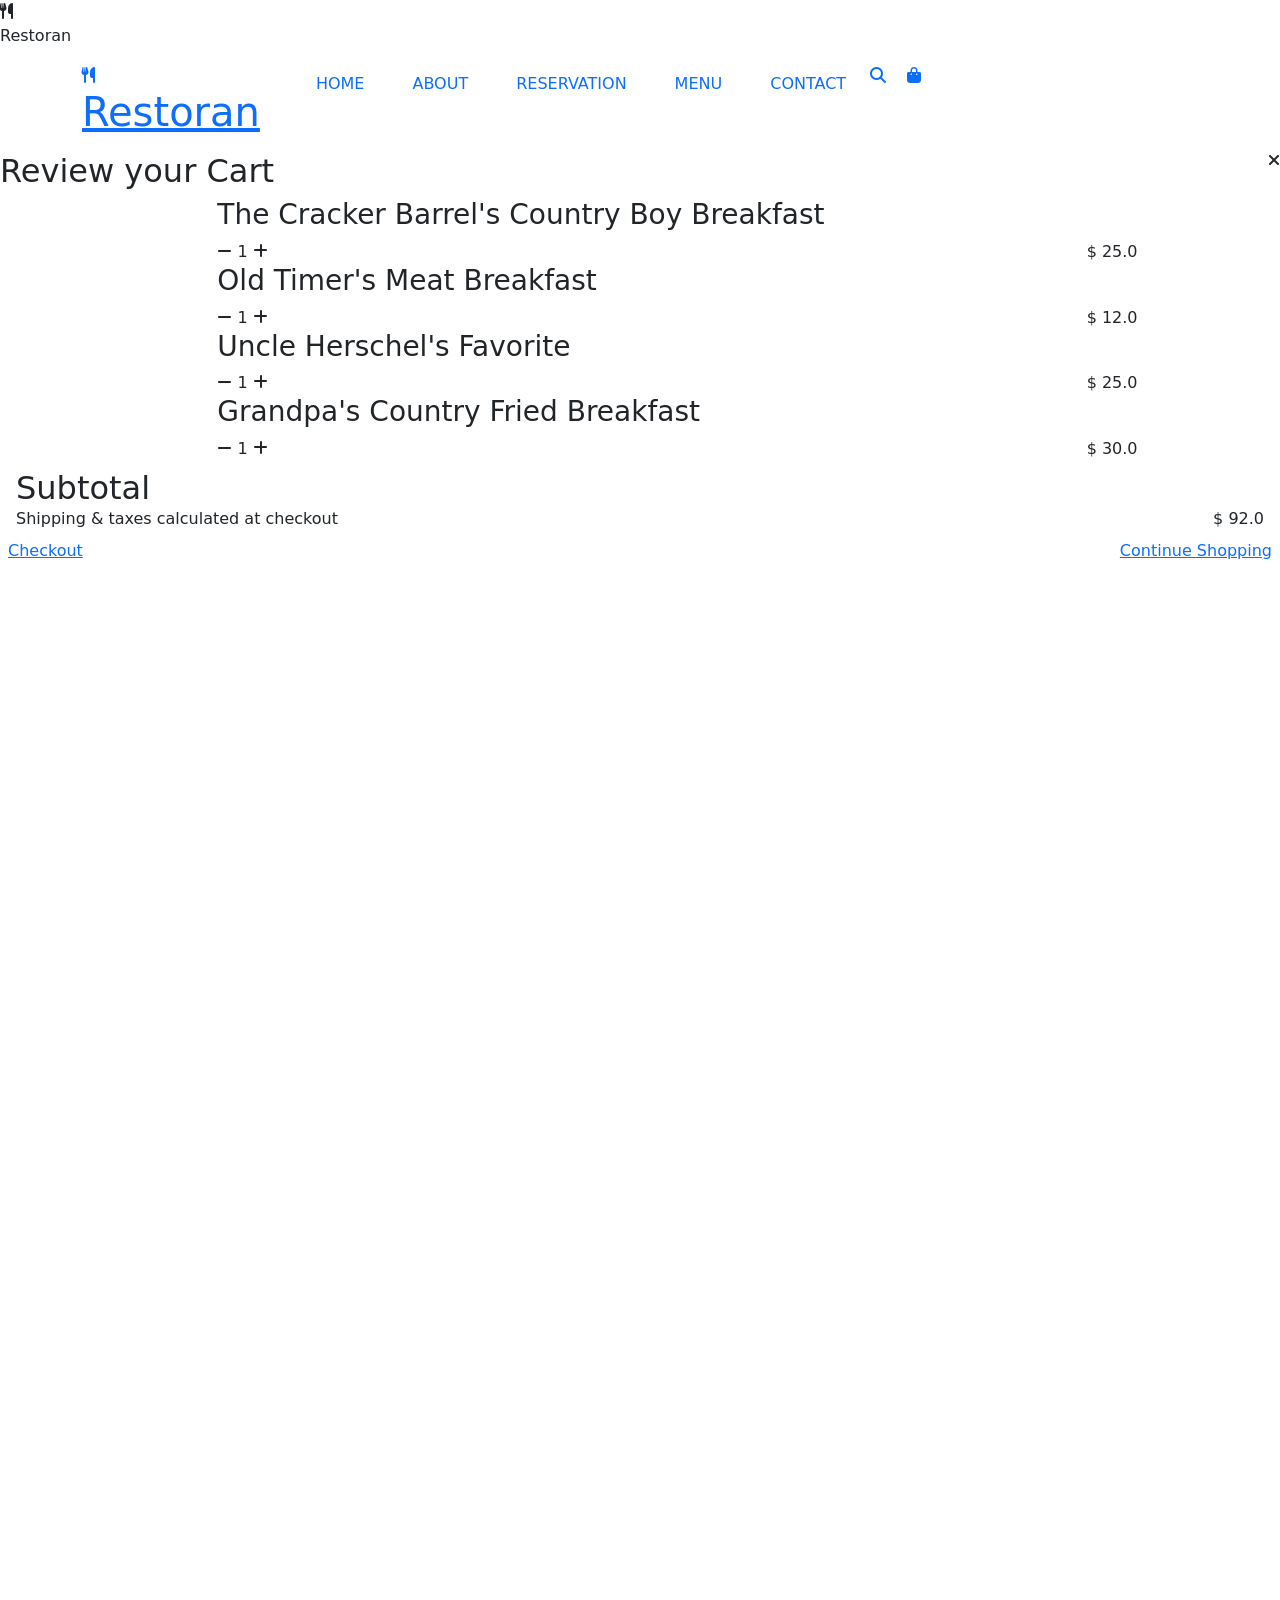
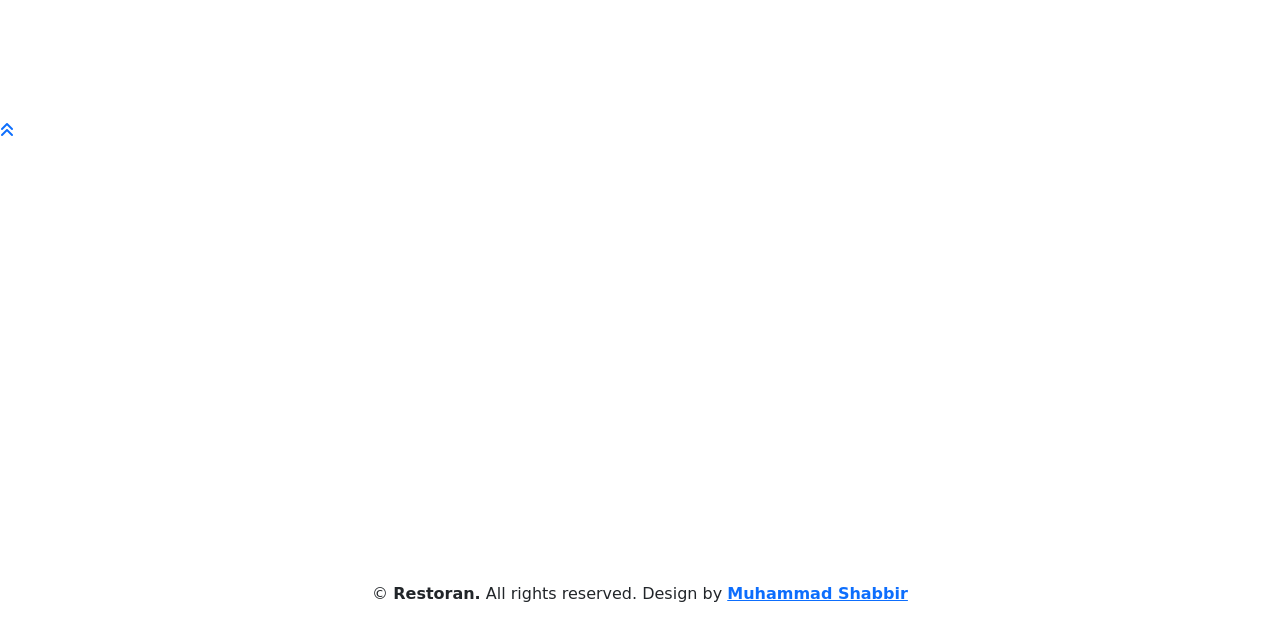
==== index.html @ bfb860ec "Create index.html" ====
<!DOCTYPE html>
<html lang="en">
  <head>
    <meta charset="utf-8" />
    <meta name="viewport" content="width=device-width, initial-scale=1" />
    <title>Restoran</title>
    <link
      rel="stylesheet"
      href="https://cdnjs.cloudflare.com/ajax/libs/font-awesome/6.6.0/css/all.min.css"
      integrity="sha512-Kc323vGBEqzTmouAECnVceyQqyqdsSiqLQISBL29aUW4U/M7pSPA/gEUZQqv1cwx4OnYxTxve5UMg5GT6L4JJg=="
      crossorigin="anonymous"
      referrerpolicy="no-referrer"
    />
    <link rel="stylesheet" href="https://unpkg.com/aos@next/dist/aos.css"/>
    <link
      href="https://cdn.jsdelivr.net/npm/bootstrap@5.2.3/dist/css/bootstrap.min.css"
      rel="stylesheet"
      integrity="sha384-rbsA2VBKQhggwzxH7pPCaAqO46MgnOM80zW1RWuH61DGLwZJEdK2Kadq2F9CUG65"
      crossorigin="anonymous"
    />
    <link rel="stylesheet" type="text/css" href="//cdn.jsdelivr.net/npm/slick-carousel@1.8.1/slick/slick.css"/>
    <link rel="stylesheet" href="./assets/css/style.css" />
    <style>
      header.scrolled .menus > ul > li::after {
        background-color: var(--text-color-white);
      }
      
    </style>
  </head>
  <body>

    <div class="loader">
      <i class="fas fa-utensils loader-icone"></i>
      <p>Restoran</p>
      <div class="loader-ellipses">
        <span></span>
        <span></span>
        <span></span>
      </div>
    </div>

    <header>
      <div class="container header my-3 d-none d-lg-flex">
        <div class="logo">
          <a href="./index.html">
            <i class="fa fa-utensils me-3"></i>
            <h1 class="mb-0">Restoran</h1>
          </a>
        </div>
        <div class="menus">
          <ul class="d-flex mb-0">
            <li class="list-unstyled py-2">
              <a class="text-decoration-none text-uppercase p-4" href="./index.html"
                >Home</a
              >
            </li>
            <li class="list-unstyled py-2">
              <a class="text-decoration-none text-uppercase p-4" href="./about.html"
                >About</a
              >
            </li>
            <li class="list-unstyled py-2">
              <a class="text-decoration-none text-uppercase p-4" href="./reservation.html"
                >Reservation</a
              >
            </li>
            <li class="list-unstyled py-2">
              <a class="text-decoration-none text-uppercase p-4" href="./menu.html"
                >Menu</a
              >
            </li>
            <li class="list-unstyled py-2">
              <a class="text-decoration-none text-uppercase p-4" href="./contact.html"
                >Contact</a
              >
            </li>
          </ul>
        </div>
        <div class="icons">
          <a class="text-decoration-none" id="searchBtn" href="#">
            <i class="fa fa-search me-3"></i>
          </a>
          <a class="text-decoration-none" id="shoppingbutton" href="#">
            <i class="fa fa-shopping-bag me-3"></i>
          </a>
        </div>
      </div>

      <div class="d-flex justify-content-around py-3 align-items-center d-lg-none">
        <div id="hamburger">
          <i class="fa fa-2x fa-bars me-3 text-white"></i>
        </div>
        <div class="mobile-nav-logo">
          <div class="logo">
            <a href="./index.html">
              <i class="fa fa-utensils me-3"></i>
              <h1 class="mb-0">Restoran</h1>
            </a>
          </div>
        </div>
        <div class="mobile-nav-icons">
          <div class="icons">
            <a class="text-decoration-none" id="searchBtnMobile" href="#">
              <i class="fa fa-search me-3"></i>
            </a>
            <a class="text-decoration-none" id="shoppingbuttonMobile" href="#">
              <i class="fa fa-shopping-bag me-3"></i>
            </a>
          </div>
        </div>
        <div class="position-fixed w-75 bg-white h-100 top-0 start-0" id="mobile-menu">
          <div id="hamburger-cross" class="d-flex justify-content-end align-items-center py-2">
            <i class="fa fa-2x fa-plus me-3 "></i>
          </div>
          <div class="menus">
            <ul class="d-flex flex-column ps-2 mb-0 mt-4">
              <li class="list-unstyled py-2">
                <a class="text-dark text-decoration-none text-uppercase p-4" href="#"
                  >Home</a
                >
              </li>
              <li class="list-unstyled py-2">
                <a class="text-dark text-decoration-none text-uppercase p-4" href="./about.html"
                  >About</a
                >
              </li>
              <li class="list-unstyled py-2">
                <a class="text-dark text-decoration-none text-uppercase p-4" href="./reservation.html"
                  >Reservation</a
                >
              </li>
              <li class="list-unstyled py-2">
                <a class="text-dark text-decoration-none text-uppercase p-4" href="./menu.html"
                  >Menu</a
                >
              </li>
              <li class="list-unstyled py-2">
                <a class="text-dark text-decoration-none text-uppercase p-4" href="./contact.html"
                  >Contact</a
                >
              </li>
            </ul>
          </div>
        </div>
      </div>
    </header>

    <div class="search-bar d-none" id="search-container">
      <div class="close-btn" id="search-close-btn">
        <i class="fa fa-close"></i>
      </div>
      <div class="search-bar-wrapper">
        <input type="search" placeholder="Enter any text here..." />
        <div class="search-button">
          <a href="#"><i class="fa fa-search"></i></a>
        </div>
      </div>
    </div>

    <div class="shopping-cart">
      <div class="shopping-cart-header d-flex justify-content-between">
        <h2>Review your Cart</h2>
        <i class="fa fa-close"></i>
      </div>
      <div class="shopping-cart-body">
        <div class="row shopping-cart-item d-flex justify-content-between">
          <div class="col-2 d-flex align-items-center">
            <img src="./assets/images/product-2a.jpg" alt="">
          </div>
          <div class="col-8">
            <h3>The Cracker Barrel's Country Boy Breakfast</h3>
            <div class="shopping-cart-counter">
              <i class="fa fa-minus"></i>
              <span>1</span>
              <i class="fa fa-plus"></i>
            </div>
          </div>
          <div class="col-2 item-price d-flex align-items-end">
            <p class="mb-0 text-center">$ 25.0</p>
          </div>
        </div>
        <div class="row shopping-cart-item d-flex justify-content-between">
          <div class="col-2 d-flex align-items-center">
            <img src="./assets/images/product-2b.jpg" alt="">
          </div>
          <div class="col-8">
            <h3>Old Timer's Meat Breakfast</h3>
            <div class="shopping-cart-counter">
              <i class="fa fa-minus"></i>
              <span>1</span>
              <i class="fa fa-plus"></i>
            </div>
          </div>
          <div class="col-2 item-price d-flex align-items-end">
            <p class="mb-0 text-center">$ 12.0</p>
          </div>
        </div>
        <div class="row shopping-cart-item d-flex justify-content-between">
          <div class="col-2 d-flex align-items-center">
            <img src="./assets/images/product-2c.jpg" alt="">
          </div>
          <div class="col-8">
            <h3>Uncle Herschel's Favorite</h3>
            <div class="shopping-cart-counter">
              <i class="fa fa-minus"></i>
              <span>1</span>
              <i class="fa fa-plus"></i>
            </div>
          </div>
          <div class="col-2 item-price d-flex align-items-end">
            <p class="mb-0 text-center">$ 25.0</p>
          </div>
        </div>
        <div class="row shopping-cart-item d-flex justify-content-between">
          <div class="col-2 d-flex align-items-center">
            <img src="./assets/images/product-2d.jpg" alt="">
          </div>
          <div class="col-8">
            <h3>Grandpa's Country Fried Breakfast</h3>
            <div class="shopping-cart-counter">
              <i class="fa fa-minus"></i>
              <span>1</span>
              <i class="fa fa-plus"></i>
            </div>
          </div>
          <div class="col-2 item-price d-flex align-items-end">
            <p class="mb-0 text-center">$ 30.0</p>
          </div>
        </div>
      </div>
      <div class="shopping-cart-footer">
        <div class="d-flex justify-content-between px-3 py-2">
          <div>
            <h2 class="mb-0">Subtotal</h2>
            <p class="mb-0">Shipping & taxes calculated at checkout</p>
          </div>
          <div class="d-flex align-items-end">
            <p class="footet-total-price mb-0">$ 92.0</p>
          </div>
        </div>
          <div class="d-flex justify-content-between px-2">
            <div class="footer-checkout">
              <div class="anim-layer"></div>
              <a href="#">Checkout</a>
            </div>
            <div class="footer-shopping">
              <div class="anim-layer"></div>
              <a href="#">Continue Shopping</a>
            </div>
          </div>
      </div>
    </div>
    
    <main>
      <section class="banner py-5">
        <div class="container py-5">
          <div class="row">
            <div class="col-md-6 banner-content pe-5" data-aos="fade-right" data-aos-delay="3000">
              <h1 class="display-2">Enjoy Our <br> Delicious Meal</h1>
                <p>
                  Tempor erat elitr rebum at clita. Diam dolor diam ipsum sit. Aliqu diam amet diam et eos. Clita erat ipsum et lorem et sit, sed stet lorem sit clita duo justo magna dolore erat amet
                </p>
                <div class="book-a-table">
                  <div class="anim-layer"></div>
                  <a href="#">Book a table</a>
                </div>
            </div>
            <div class="col-md-6 banner-img" data-aos="fade-left" data-aos-delay="3000">
              <img class="img img-fluid mt-5 mt-lg-0" src="./assets/images/banner-img.png" alt="">
            </div>
          </div>
        </div>
      </section>
      
      <section class="services my-5 py-5">
        <div class="container">
          <div class="row gy-4">
            <div class="col-md-3">
              <div class="cards px-4 py-5" data-aos="fade-right">
                <div class="anim-layer"></div>
                <div class="icon"> 
                  <i class="fa fa-3x fa-user-tie mb-4"></i>
                </div>
                <div class="heading">
                  <h5>Master Chefs</h5>
                </div>
                <div class="para">
                  <p>Diam elitr kasd sed at elitr sed ipsum justo dolor sed clita amet diam</p>
                </div>
              </div>
            </div>
            <div class="col-md-3">
              <div class="cards px-4 py-5" data-aos="fade-down">
                <div class="anim-layer"></div>
                <div class="icon">
                  <i class="fa fa-3x fa-utensils mb-4"></i>
                </div>
                <div class="heading">
                  <h5>Quality Food</h5>
                </div>
                <div class="para">
                  <p>Diam elitr kasd sed at elitr sed ipsum justo dolor sed clita amet diam</p>
                </div>
              </div>
            </div>
            <div class="col-md-3">
              <div class="cards px-4 py-5" data-aos="fade-up">
                <div class="anim-layer"></div>
                <div class="icon">
                  <i class="fa fa-3x fa-cart-plus mb-4"></i>
                </div>
                <div class="heading">
                  <h5>Online Order</h5>
                </div>
                <div class="para">
                  <p>Diam elitr kasd sed at elitr sed ipsum justo dolor sed clita amet diam</p>
                </div>
              </div>
            </div>
            <div class="col-md-3">
              <div class="cards px-4 py-5" data-aos="fade-left">
                <div class="anim-layer"></div>
                <div class="icon">
                  <i class="fa fa-3x fa-headset mb-4"></i>
                </div>
                <div class="heading">
                  <h5>24/7 Service</h5>
                </div>
                <div class="para">
                  <p>Diam elitr kasd sed at elitr sed ipsum justo dolor sed clita amet diam</p>
                </div>
              </div>
            </div>
          </div>
        </div>
      </section>

      <section class="about-us py-5 my-5">
        <div class="container">
          <div class="row gy-5 g-lg-5 align-items-center">
              <div class="col-lg-6 about-img-box">
                  <div class="row g-3">
                      <div class="col-6" data-aos="fade-right">
                          <img class="img-fluid rounded w-100" src="./assets/images/about-1.jpg">
                      </div>
                      <div class="col-6 text-right" data-aos="fade-down">
                          <img class="img-fluid rounded w-75" src="./assets/images/about-2.jpg">
                      </div>
                      <div class="col-6 text-end" data-aos="fade-right">
                          <img class="img-fluid rounded w-75" src="./assets/images/about-3.jpg">
                      </div>
                      <div class="col-6 text-end" data-aos="fade-up">
                          <img class="img-fluid rounded w-100" src="./assets/images/about-4.jpg">
                      </div>
                  </div>
              </div>
              <div class="col-lg-6 about-content" data-aos="fade-left">
                  <h5 class="section-title">About Us</h5>
                  <h2 class="mb-4 dis">Welcome to <i class="fa fa-utensils  me-2"></i>Restoran</h2>
                  <p class="mb-4">Tempor erat elitr rebum at clita. Diam dolor diam ipsum sit. Aliqu diam amet diam et eos erat ipsum et lorem et sit, sed stet lorem sit.</p>
                  <p class="mb-4">Tempor erat elitr rebum at clita. Diam dolor diam ipsum sit. Aliqu diam amet diam et eos. Clita erat ipsum et lorem et sit, sed stet lorem sit clita duo justo magna dolore erat amet</p>
                  <div class="row g-4 mb-4 about-extra">
                      <div class="col-sm-6">
                          <div class="d-flex align-items-center px-3 about-experience">
                              <h1 class="flex-shrink-0  mb-0">15</h1>
                              <div class="ps-4">
                                  <p class="mb-0">Years of</p>
                                  <h6 class="text-uppercase mb-0">Experience</h6>
                              </div>
                          </div>
                      </div>
                      <div class="col-sm-6">
                          <div class="d-flex align-items-center px-3 about-popular">
                              <h1 class="flex-shrink-0  mb-0">50</h1>
                              <div class="ps-4">
                                  <p class="mb-0">Popular</p>
                                  <h6 class="text-uppercase mb-0">Master Chefs</h6>
                              </div>
                          </div>
                      </div>
                  </div>
                  <div class="book-a-table">
                    <div class="anim-layer"></div>
                    <a href="#">Read More</a>
                  </div>
              </div>
          </div>
        </div>
      </section>

      <section class="our-menu py-5 my-5">
        <div class="container">
          <div class="row" data-aos="fade-right">
            <div class="section-title text-center">
              <h5>Our Menu</h5>
              <h2 class="display-5 fw-bold">Tasty And Good Price</h2>
            </div>
          </div>
          <div class="row  position-relative">
            <div data-aos="fade-left" class="slider slider-indicators-wrapper justify-content-center">
              <div class="slider-indicators">
                <div class="indicators-icon active text-center">
                  <i class="fas fa-coffee fa-2x"></i>
                </div>
                <div class="indicators-title text-center">
                  <h5>
                    Breakfast
                  </h5>
                </div>
              </div>
              <div class="slider-indicators">
                <div class="indicators-icon text-center">
                  <i class="fas fa-utensils fa-2x"></i>
                </div>
                <div class="indicators-title text-center">
                  <h5>
                    Lunch
                  </h5>
                </div>
              </div>
              <div class="slider-indicators">
                <div class="indicators-icon text-center">
                  <i class="fas fa-hamburger fa-2x"></i>
                </div>
                <div class="indicators-title text-center">
                  <h5>
                    Dinner
                  </h5>
                </div>
              </div>
              <div class="slider-indicators">
                <div class="indicators-icon text-center">
                  <i class="fas fa-ice-cream fa-2x"></i>
                </div>
                <div class="indicators-title text-center">
                  <h5>
                    Desserts
                  </h5>
                </div>
              </div>
              <div class="slider-indicators">
                <div class="indicators-icon text-center">
                  <i class="fas fa-cocktail fa-2x"></i>
                </div>
                <div class="indicators-title text-center">
                  <h5>
                    Drink
                  </h5>
                </div>
              </div>
            </div>
          </div>
          <div id="our-menus" class="slider" data-aos="fade-up">
            <div>
              <div class="row my-5 py-3">
              <div class="col-lg-5">
                <div class="pb-5 pb-lg-0">
                  <img width="90%" src="./assets/images/menu-slider-dessert.png" alt="">
                </div>
              </div>
              <div class="col-lg-7">
                <div class="item-wrapper d-flex justify-content-between">
                  <div class="item-left">
                    <h5>The Cracker Barrel's Country Boy Breakfast</h5>
                    <p>Duis aute irure dolor in reprehenderit in voluptate velit esse cillum </p>
                  </div>
                  <div class="item-right">
                    <span class="item-price">
                    <span class="price-symbol">$</span>
                      25.0</span>
                    <div class="item-btn">
                      <a href="#">Order</a>
                    </div>
                  </div>
                </div>
                <div class="item-wrapper d-flex justify-content-between">
                  <div class="item-left">
                    <h5>Uncle Herschel's Favorite</h5>
                    <p>Duis aute irure dolor in reprehenderit in voluptate velit esse cillum </p>
                  </div>
                  <div class="item-right">
                    <span class="item-price">
                    <span class="price-symbol">$</span>
                      45.0</span>
                    <div class="item-btn">
                      <a href="#">Order</a>
                    </div>
                  </div>
                </div>
                <div class="item-wrapper d-flex justify-content-between">
                  <div class="item-left">
                    <h5>Grandpa's Country Fried Breakfast</h5>
                    <p>Duis aute irure dolor in reprehenderit in voluptate velit esse cillum </p>
                  </div>
                  <div class="item-right">
                    <span class="item-price">
                    <span class="price-symbol">$</span>
                      30.0</span>
                    <div class="item-btn">
                      <a href="#">Order</a>
                    </div>
                  </div>
                </div>
                <div class="item-wrapper d-flex justify-content-between">
                  <div class="item-left">
                    <h5>Old Timer's Meat Breakfast</h5>
                    <p>Duis aute irure dolor in reprehenderit in voluptate velit esse cillum </p>
                  </div>
                  <div class="item-right">
                    <span class="item-price">
                    <span class="price-symbol">$</span>
                      12.0</span>
                    <div class="item-btn">
                      <a href="#">Order</a>
                    </div>
                  </div>
                </div>
                <div class="item-wrapper d-flex justify-content-between">
                  <div class="item-left">
                    <h5>Chinese Chicken Bread Spicy Soup</h5>
                    <p>Duis aute irure dolor in reprehenderit in voluptate velit esse cillum </p>
                  </div>
                  <div class="item-right">
                    <span class="item-price">
                    <span class="price-symbol">$</span>
                      12.0</span>
                    <div class="item-btn">
                      <a href="#">Order</a>
                    </div>
                  </div>
                </div>
              </div>
              </div>
            </div>
            <div>
              <div class="row my-5 py-3 ">
                <div class="col-lg-5">
                  <div class="pb-5 pb-lg-0">
                    <img width="90%" src="./assets/images/menu-slider-dinner.png" alt="">
                  </div>
                </div>
                <div class="col-lg-7">
                  <div class="item-wrapper d-flex justify-content-between">
                    <div class="item-left">
                      <h5>The Cracker Barrel's Country Boy Breakfast</h5>
                      <p>Duis aute irure dolor in reprehenderit in voluptate velit esse cillum </p>
                    </div>
                    <div class="item-right">
                      <span class="item-price">
                      <span class="price-symbol">$</span>
                        25.0</span>
                      <div class="item-btn">
                        <a href="#">Order</a>
                      </div>
                    </div>
                  </div>
                  <div class="item-wrapper d-flex justify-content-between">
                    <div class="item-left">
                      <h5>Uncle Herschel's Favorite</h5>
                      <p>Duis aute irure dolor in reprehenderit in voluptate velit esse cillum </p>
                    </div>
                    <div class="item-right">
                      <span class="item-price">
                      <span class="price-symbol">$</span>
                        45.0</span>
                      <div class="item-btn">
                        <a href="#">Order</a>
                      </div>
                    </div>
                  </div>
                  <div class="item-wrapper d-flex justify-content-between">
                    <div class="item-left">
                      <h5>Grandpa's Country Fried Breakfast</h5>
                      <p>Duis aute irure dolor in reprehenderit in voluptate velit esse cillum </p>
                    </div>
                    <div class="item-right">
                      <span class="item-price">
                      <span class="price-symbol">$</span>
                        30.0</span>
                      <div class="item-btn">
                        <a href="#">Order</a>
                      </div>
                    </div>
                  </div>
                  <div class="item-wrapper d-flex justify-content-between">
                    <div class="item-left">
                      <h5>Old Timer's Meat Breakfast</h5>
                      <p>Duis aute irure dolor in reprehenderit in voluptate velit esse cillum </p>
                    </div>
                    <div class="item-right">
                      <span class="item-price">
                      <span class="price-symbol">$</span>
                        12.0</span>
                      <div class="item-btn">
                        <a href="#">Order</a>
                      </div>
                    </div>
                  </div>
                  <div class="item-wrapper d-flex justify-content-between">
                    <div class="item-left">
                      <h5>Chinese Chicken Bread Spicy Soup</h5>
                      <p>Duis aute irure dolor in reprehenderit in voluptate velit esse cillum </p>
                    </div>
                    <div class="item-right">
                      <span class="item-price">
                      <span class="price-symbol">$</span>
                        12.0</span>
                      <div class="item-btn">
                        <a href="#">Order</a>
                      </div>
                    </div>
                  </div>
                </div>
              </div>
            </div>
            <div>
              <div class="row my-5 py-3 ">
                <div class="col-lg-5">
                  <div class="pb-5 pb-lg-0">
                    <img width="90%" src="./assets/images/menu-slider-dessert.png" alt="">
                  </div>
                </div>
                <div class="col-lg-7">
                  <div class="item-wrapper d-flex justify-content-between">
                    <div class="item-left">
                      <h5>The Cracker Barrel's Country Boy Breakfast</h5>
                      <p>Duis aute irure dolor in reprehenderit in voluptate velit esse cillum </p>
                    </div>
                    <div class="item-right">
                      <span class="item-price">
                      <span class="price-symbol">$</span>
                        25.0</span>
                      <div class="item-btn">
                        <a href="#">Order</a>
                      </div>
                    </div>
                  </div>
                  <div class="item-wrapper d-flex justify-content-between">
                    <div class="item-left">
                      <h5>Uncle Herschel's Favorite</h5>
                      <p>Duis aute irure dolor in reprehenderit in voluptate velit esse cillum </p>
                    </div>
                    <div class="item-right">
                      <span class="item-price">
                      <span class="price-symbol">$</span>
                        45.0</span>
                      <div class="item-btn">
                        <a href="#">Order</a>
                      </div>
                    </div>
                  </div>
                  <div class="item-wrapper d-flex justify-content-between">
                    <div class="item-left">
                      <h5>Grandpa's Country Fried Breakfast</h5>
                      <p>Duis aute irure dolor in reprehenderit in voluptate velit esse cillum </p>
                    </div>
                    <div class="item-right">
                      <span class="item-price">
                      <span class="price-symbol">$</span>
                        30.0</span>
                      <div class="item-btn">
                        <a href="#">Order</a>
                      </div>
                    </div>
                  </div>
                  <div class="item-wrapper d-flex justify-content-between">
                    <div class="item-left">
                      <h5>Old Timer's Meat Breakfast</h5>
                      <p>Duis aute irure dolor in reprehenderit in voluptate velit esse cillum </p>
                    </div>
                    <div class="item-right">
                      <span class="item-price">
                      <span class="price-symbol">$</span>
                        12.0</span>
                      <div class="item-btn">
                        <a href="#">Order</a>
                      </div>
                    </div>
                  </div>
                  <div class="item-wrapper d-flex justify-content-between">
                    <div class="item-left">
                      <h5>Chinese Chicken Bread Spicy Soup</h5>
                      <p>Duis aute irure dolor in reprehenderit in voluptate velit esse cillum </p>
                    </div>
                    <div class="item-right">
                      <span class="item-price">
                      <span class="price-symbol">$</span>
                        12.0</span>
                      <div class="item-btn">
                        <a href="#">Order</a>
                      </div>
                    </div>
                  </div>
                </div>
              </div>
            </div>
            <div>
              <div class="row my-5 py-3 ">
                <div class="col-lg-5">
                  <div class="pb-5 pb-lg-0">
                    <img width="90%" src="./assets/images/menu-slider-lunch.png" alt="">
                  </div>
                </div>
                <div class="col-lg-7">
                  <div class="item-wrapper d-flex justify-content-between">
                    <div class="item-left">
                      <h5>The Cracker Barrel's Country Boy Breakfast</h5>
                      <p>Duis aute irure dolor in reprehenderit in voluptate velit esse cillum </p>
                    </div>
                    <div class="item-right">
                      <span class="item-price">
                      <span class="price-symbol">$</span>
                        25.0</span>
                      <div class="item-btn">
                        <a href="#">Order</a>
                      </div>
                    </div>
                  </div>
                  <div class="item-wrapper d-flex justify-content-between">
                    <div class="item-left">
                      <h5>Uncle Herschel's Favorite</h5>
                      <p>Duis aute irure dolor in reprehenderit in voluptate velit esse cillum </p>
                    </div>
                    <div class="item-right">
                      <span class="item-price">
                      <span class="price-symbol">$</span>
                        45.0</span>
                      <div class="item-btn">
                        <a href="#">Order</a>
                      </div>
                    </div>
                  </div>
                  <div class="item-wrapper d-flex justify-content-between">
                    <div class="item-left">
                      <h5>Grandpa's Country Fried Breakfast</h5>
                      <p>Duis aute irure dolor in reprehenderit in voluptate velit esse cillum </p>
                    </div>
                    <div class="item-right">
                      <span class="item-price">
                      <span class="price-symbol">$</span>
                        30.0</span>
                      <div class="item-btn">
                        <a href="#">Order</a>
                      </div>
                    </div>
                  </div>
                  <div class="item-wrapper d-flex justify-content-between">
                    <div class="item-left">
                      <h5>Old Timer's Meat Breakfast</h5>
                      <p>Duis aute irure dolor in reprehenderit in voluptate velit esse cillum </p>
                    </div>
                    <div class="item-right">
                      <span class="item-price">
                      <span class="price-symbol">$</span>
                        12.0</span>
                      <div class="item-btn">
                        <a href="#">Order</a>
                      </div>
                    </div>
                  </div>
                  <div class="item-wrapper d-flex justify-content-between">
                    <div class="item-left">
                      <h5>Chinese Chicken Bread Spicy Soup</h5>
                      <p>Duis aute irure dolor in reprehenderit in voluptate velit esse cillum </p>
                    </div>
                    <div class="item-right">
                      <span class="item-price">
                      <span class="price-symbol">$</span>
                        12.0</span>
                      <div class="item-btn">
                        <a href="#">Order</a>
                      </div>
                    </div>
                  </div>
                </div>
              </div>
            </div>
          </div>
        </div>
      </section>

      <section class="testimonials py-5 my-5">
        <div class="container py-5">
          <div class="row" data-aos="fade-right">
            <div class="section-title text-center">
              <h5>Testimonial</h5>
              <h2 class="display-5 fw-bold">Our Customer Says</h2>
            </div>
          </div>
          <div class="row">
            <div class="testimonial-slider-wrapper" data-aos="fade-up">
              <div class="slider-content pt-4 pb-4 mx-4">
                <div>
                  <div class="testi-content">
                    <p>Lorem ipsum dolor sit, amet consectetur adipisicing elit. Architecto vel ipsa dolore sunt vitae, culpa, dolor reiciendis facilis sed blanditiis repellat incidunt impedit iusto? Odio veniam beatae veritatis adipisci a!</p>
                  </div>
                  <div class="testi-info">
                    <span class="name">Timothy Doe</span>
                    <span class="position">Customer</span>
                  </div>
                </div>
                <div>
                  <div class="testi-content">
                    <p>Lorem ipsum dolor sit, amet consectetur adipisicing elit. Architecto vel ipsa dolore sunt vitae, culpa, dolor reiciendis facilis sed blanditiis repellat incidunt impedit iusto? Odio veniam beatae veritatis adipisci a!</p>
                  </div>
                  <div class="testi-info">
                    <span class="name">Sarah	Ruiz</span>
                    <span class="position">Director</span>
                  </div>
                </div>
                <div>
                  <div class="testi-content">
                    <p>Lorem ipsum dolor sit, amet consectetur adipisicing elit. Architecto vel ipsa dolore sunt vitae, culpa, dolor reiciendis facilis sed blanditiis repellat incidunt impedit iusto? Odio veniam beatae veritatis adipisci a!</p>
                  </div>
                  <div class="testi-info">
                    <span class="name">Tracey Lewis</span>
                    <span class="position">Designer</span>
                  </div>
                </div>
                <div>
                  <div class="testi-content">
                    <p>Lorem ipsum dolor sit, amet consectetur adipisicing elit. Architecto vel ipsa dolore sunt vitae, culpa, dolor reiciendis facilis sed blanditiis repellat incidunt impedit iusto? Odio veniam beatae veritatis adipisci a!</p>
                  </div>
                  <div class="testi-info">
                    <span class="name">Jamie	Erickson</span>
                    <span class="position">Manager</span>
                  </div>
                </div>
              </div>
              <div class="slider-nav-wrapper mx-5">
                <div class="slider-nav">
                  <div class="slider-nav-img active">
                    <img src="./assets/images/testi-1.jpg" alt="">
                  </div>
                  <div class="slider-nav-img">
                    <img src="./assets/images/testi-2.jpg" alt="">
                  </div>
                  <div class="slider-nav-img">
                    <img src="./assets/images/testi-3.jpg" alt="">
                  </div>
                  <div class="slider-nav-img">
                    <img src="./assets/images/testi-4.jpg" alt="">
                  </div>
                </div>
              </div>
            </div>
          </div>
        </div>
      </section>

      <section class="our-chefs py-5">
        <div class="container">
          <div class="row" data-aos="fade-right">
            <div class="section-title text-center">
              <h5>Meet Our</h5>
              <h2 class="display-6 fw-bold">Awesome Master Chefs</h2>
            </div>
          </div>

          <div class="row our-chef-slider-wrapper py-5" data-aos="fade-left">
            <div class="col-lg-4">
              <div class="our-chef-slider d-flex flex-column align-items-center gap-4">
                <img width="200px" src="./assets/images/team-1.png" alt="">
                <div class="chef-slider-content">
                  <h5 class="text-center d-block">Teresa Doe</h5>
                  <p class="text-center mb-0">Head Chef</p>
                  <div class="d-flex justify-content-center">
                    <hr class="w-25 my-2">
                  </div> 
                  <ul class="list-unstyled d-flex justify-content-center">
                    <li class="mx-2">
                      <a href="https://www.facebook.com" target="_blank" class="text-white">
                        <i class="fab fa-facebook-f"></i>
                      </a>
                    </li>
                    <li class="mx-2">
                      <a href="https://www.instagram.com" target="_blank" class="text-white">
                        <i class="fab fa-instagram"></i>
                      </a>
                    </li>
                    <li class="mx-2">
                      <a href="https://www.twitter.com" target="_blank" class="text-white">
                        <i class="fab fa-twitter"></i>
                      </a>
                    </li>
                    <li class="mx-2">
                      <a href="https://www.linkedin.com" target="_blank" class="text-white">
                        <i class="fab fa-linkedin-in"></i>
                      </a>
                    </li>
                  </ul>
                </div>
              </div>
            </div>
            <div class="col-lg-4">
              <div class="our-chef-slider d-flex flex-column align-items-center gap-4">
                <img width="200px" src="./assets/images/team-2.png" alt="">
                <div class="chef-slider-content">
                  <h5 class="text-center d-block">Teresa Doe</h5>
                  <p class="text-center mb-0">Head Chef</p>
                  <div class="d-flex justify-content-center">
                    <hr class="w-25 my-2">
                  </div> 
                  <ul class="list-unstyled d-flex justify-content-center">
                    <li class="mx-2">
                      <a href="https://www.facebook.com" target="_blank" class="text-white">
                        <i class="fab fa-facebook-f"></i>
                      </a>
                    </li>
                    <li class="mx-2">
                      <a href="https://www.instagram.com" target="_blank" class="text-white">
                        <i class="fab fa-instagram"></i>
                      </a>
                    </li>
                    <li class="mx-2">
                      <a href="https://www.twitter.com" target="_blank" class="text-white">
                        <i class="fab fa-twitter"></i>
                      </a>
                    </li>
                    <li class="mx-2">
                      <a href="https://www.linkedin.com" target="_blank" class="text-white">
                        <i class="fab fa-linkedin-in"></i>
                      </a>
                    </li>
                  </ul>
                </div>
              </div>
            </div>
            <div class="col-lg-4">
              <div class="our-chef-slider d-flex flex-column align-items-center gap-4">
                <img width="200px" src="./assets/images/team-3.png" alt="">
                <div class="chef-slider-content">
                  <h5 class="text-center d-block">Teresa Doe</h5>
                  <p class="text-center mb-0">Head Chef</p>
                  <div class="d-flex justify-content-center">
                    <hr class="w-25 my-2">
                  </div> 
                  <ul class="list-unstyled d-flex justify-content-center">
                    <li class="mx-2">
                      <a href="https://www.facebook.com" target="_blank" class="text-white">
                        <i class="fab fa-facebook-f"></i>
                      </a>
                    </li>
                    <li class="mx-2">
                      <a href="https://www.instagram.com" target="_blank" class="text-white">
                        <i class="fab fa-instagram"></i>
                      </a>
                    </li>
                    <li class="mx-2">
                      <a href="https://www.twitter.com" target="_blank" class="text-white">
                        <i class="fab fa-twitter"></i>
                      </a>
                    </li>
                    <li class="mx-2">
                      <a href="https://www.linkedin.com" target="_blank" class="text-white">
                        <i class="fab fa-linkedin-in"></i>
                      </a>
                    </li>
                  </ul>
                </div>
              </div>
            </div>
            <div class="col-lg-4">
              <div class="our-chef-slider d-flex flex-column align-items-center gap-4">
                <img width="200px" src="./assets/images/team-4.png" alt="">
                <div class="chef-slider-content">
                  <h5 class="text-center d-block">Teresa Doe</h5>
                  <p class="text-center mb-0">Head Chef</p>
                  <div class="d-flex justify-content-center">
                    <hr class="w-25 my-2">
                  </div> 
                  <ul class="list-unstyled d-flex justify-content-center">
                    <li class="mx-2">
                      <a href="https://www.facebook.com" target="_blank" class="text-white">
                        <i class="fab fa-facebook-f"></i>
                      </a>
                    </li>
                    <li class="mx-2">
                      <a href="https://www.instagram.com" target="_blank" class="text-white">
                        <i class="fab fa-instagram"></i>
                      </a>
                    </li>
                    <li class="mx-2">
                      <a href="https://www.twitter.com" target="_blank" class="text-white">
                        <i class="fab fa-twitter"></i>
                      </a>
                    </li>
                    <li class="mx-2">
                      <a href="https://www.linkedin.com" target="_blank" class="text-white">
                        <i class="fab fa-linkedin-in"></i>
                      </a>
                    </li>
                  </ul>
                </div>
              </div>
            </div>
          </div>
          
        </div>
      </section>
      
      <section class="reservation">
        <img class="d-md-none d-lg-block" src="./assets/images/find-a-table.png" alt="">
        <div class="container-fluid">
          <div class="row">
            <div class="col-lg-6 py-5 reservation-content px-5" data-aos="fade-right">
              <div class="reservation-column py-5 px-3">
                <h2 class="text-center text-white display-6 fw-bold">Make A Reservation</h2>
                <p class="text-center text-white">You can call us directly at <span>225-88888</span></p>
                <div class="row mt-5 pt-3">
                  <div class="col-12 col-lg-6">
                    <div class="input d-flex align-items-center">
                      <i class="fa fa-phone py-2 px-3"></i>
                      <input class="form-control bg-transparent border-0 px-3" type="text" placeholder="Number">
                    </div>
                  </div>
                  <div class="col-12 col-lg-6 mt-4 mt-lg-0">
                    <div class="input d-flex align-items-center">
                      <i class="fa fa-person py-2 px-3"></i>
                      <select class="form-select bg-transparent border-0" name="" id="">
                        <option value="">1 Person</option>
                        <option value="">2 Person</option>
                        <option value="">3 Person</option>
                        <option value="">4 Person</option>
                        <option value="">5 Person</option>
                        <option value="">6 Person</option>
                        <option value="">7 Person</option>
                        <option value="">8 Person</option>
                        <option value="">9 Person</option>
                        <option value="">10 Person</option>
                      </select>
                    </div>
                  </div>
                </div>
                <div class="row mt-4">
                  <div class="col-12 col-lg-6">
                    <div class="input d-flex align-items-center">
                      <i class="fa fa-calendar py-2 px-3"></i>
                      <input class="form-control datepicker bg-transparent border-0 px-3" type="date" placeholder="Number">
                    </div>
                  </div>
                  <div class="col-12 col-lg-6 mt-4 mt-lg-0">
                    <div class="input d-flex align-items-center">
                      <i class="fa fa-clock py-2 px-3"></i>
                      <select type="text" placeholder="Time" class="form-select bg-transparent border-0">
                        <option>7:00 AM</option>
                        <option>8:00 AM</option>
                        <option>9:00 AM</option>
                        <option>10:00 AM</option>
                        <option>11:00 AM</option>
                        <option>12:00 AM</option>
                        <option>1:00 PM</option>
                        <option>2:00 PM</option>
                        <option>3:00 PM</option>
                        <option>4:00 PM</option>
                        <option>5:00 PM</option>
                        <option>6:00 PM</option>
                        <option>7:00 PM</option>
                        <option>8:00 PM</option>
                        <option>9:00 PM</option>
                        <option>10:00 PM</option>
                      </select>
                    </div>
                  </div>
                </div>
                <div class="d-flex justify-content-center mt-5 pt-3">
                  <div class="book-a-table">
                    <div class="anim-layer"></div>
                    <a href="#">Find Table</a>
                  </div>
                </div>
              </div>
            </div>
            <div class="col-lg-6 d-none d-md-block reservation-bg" data-aos="fade-left"></div>
          </div>
        </div>
      </section>

      <section class="our-services py-5 my-5">
        <div class="container">
          <div class="row">
            <div class="section-title text-center" data-aos="fade-right">
              <h5>Our Service</h5>
              <h2 class="display-6 fw-bold">What We Focus On</h2>
            </div>
          </div>
          <div class="row pt-5">
            <div data-aos="fade-up-right" class="col-sm-12 col-md-6 col-lg-3 d-flex justify-content-center align-items-center flex-column">
              <div class="icon-box">
                <i class="fas fa-utensils fa-2x"></i>
                <span class="number">1</span>
              </div>
              <h4>Reservation</h4>
              <p class="text-center">Lorem ipsum dolor sit amet, tong consecteturto sed eiusmod incididunt utote labore et</p>
            </div>
            <div data-aos="fade-down" class="col-sm-12 col-md-6 col-lg-3 d-flex justify-content-center align-items-center flex-column">
              <div class="icon-box">
                <i class="fas fa-wine-glass-alt fa-2x"></i>
                <span class="number">2</span>
              </div>
              <h4>Private Event</h4>
              <p class="text-center">Lorem ipsum dolor sit amet, tong consecteturto sed eiusmod incididunt utote labore et</p>
            </div>
            <div data-aos="fade-up" class="col-sm-12 col-md-6 col-lg-3 d-flex justify-content-center align-items-center flex-column">
              <div class="icon-box">
                <i class="fas fa-laptop-house fa-2x"></i>
                <span class="number">3</span>
              </div>
              <h4>Online Order</h4>
              <p class="text-center">Lorem ipsum dolor sit amet, tong consecteturto sed eiusmod incididunt utote labore et</p>
            </div>
            <div data-aos="fade-up-left" class="col-sm-12 col-md-6 col-lg-3 d-flex justify-content-center align-items-center flex-column">
              <div class="icon-box">
                <i class="fas fa-motorcycle fa-2x"></i>
                <span class="number">4</span>
              </div>
              <h4>Fast Delivery</h4>
              <p class="text-center">Lorem ipsum dolor sit amet, tong consecteturto sed eiusmod incididunt utote labore et</p>
            </div>
          </div>
        </div>
      </section>

      <section class="our-gallery pt-5">
        <div class="container-fluid pt-5">
          <div class="row">
            <div class="section-title text-center" data-aos="fade-right">
              <h5>Our Gallery</h5>
              <h2 class="text-white display-6 fw-bold">Fooday Hot Dishes</h2>
            </div>
          </div>
          <div class="row pt-5">
            <div class="col-md-3 p-0">
              <div data-aos="fade-down-right" class="gallery-image gallery-image-one"></div>
            </div>
            <div class="col-md-6 p-0">
              <div class="row m-0">
                <div class="col-md-8 p-0">
                  <div data-aos="fade-down" class="gallery-image-two"></div>
                </div>
                <div class="col-md-4 p-0">
                  <div data-aos="fade-down" class="gallery-image-three"></div>
                </div>
              </div>
              <div class="row m-0">
                <div class="col-md-4 p-0">
                  <div data-aos="fade-up" class="gallery-image-five"></div>
                </div>
                <div class="col-md-8 p-0">
                  <div data-aos="fade-up" class="gallery-image-six"></div>
                </div>
              </div>
            </div>
            <div class="col-md-3 p-0">
              <div data-aos="fade-up-left" class="gallery-image gallery-image-four"></div>
            </div>
          </div>
        </div>
      </section>

      <section class="our-blog pt-5 my-5">
        <div class="container">
          <div class="row">
            <div class="section-title text-center" data-aos="fade-right">
              <h5>Updated from</h5>
              <h2 class="display-6 fw-bold">Our Featured Blog</h2>
            </div>
          </div>
          <div class="row pt-5">
            <div class="col-lg-4 mb-5 mb-lg-0">
              <div class="card" data-aos="fade-up-right">
                <div class="blog-info d-flex py-3">
                  <div class="blog-view px-3">
                    <i class="fas fa-eye"></i>
                    <span>18</span>
                  </div>
                  <div class="blog-comment px-3">
                    <i class="fas fa-comment"></i>
                    <span>18</span>
                  </div>
                  <div class="blog-author">
                    <p class="mb-0 ps-3">Post By Admin</p>
                  </div>
                </div>
                <div class="blog-featured-img">
                  <img class="w-100" src="./assets/images/blog-grid-1.jpg" alt="">
                </div>
                <div class="blog-content px-4 pt-5 pb-4 position-relative">
                  <div class="blog-date">
                    <span class="day">12</span>
                    <span class="month">Jun</span>
                  </div>
                  <h3 class="blog-title">
                    <a href="javascript:void(0)">How To Cook The Spicy Chinese Noodle For Cold Weather</a>
                  </h3>
                  <p class="blog-description">
                    Lorem ipsum dolor sit amet, consectetur, sed do eiusmod tempor incididunt ut labore et dolore magna aliqua.
                  </p>
                  <div class="blog-readmore text-end">
                    <a class="text-black text-decoration-none" href="javascript:void(0)">
                        Read More 
                        <i class="fa fa-angle-double-right">
                      </i>
                    </a>
                  </div>
                </div>
              </div>
            </div>
            <div class="col-lg-4 mb-5 mb-lg-0">
              <div class="card" data-aos="fade-down">
                <div class="blog-info d-flex py-3">
                  <div class="blog-view px-3">
                    <i class="fas fa-eye"></i>
                    <span>18</span>
                  </div>
                  <div class="blog-comment px-3">
                    <i class="fas fa-comment"></i>
                    <span>18</span>
                  </div>
                  <div class="blog-author">
                    <p class="mb-0 ps-3">Post By Admin</p>
                  </div>
                </div>
                <div class="blog-featured-img">
                  <img class="w-100" src="./assets/images/blog-grid-1-1.jpg" alt="">
                </div>
                <div class="blog-content px-4 pt-5 pb-4 position-relative">
                  <div class="blog-date">
                    <span class="day">12</span>
                    <span class="month">Jun</span>
                  </div>
                  <h3 class="blog-title">
                    <a href="javascript:void(0)">How To Cook The Spicy Chinese Noodle For Cold Weather</a>
                  </h3>
                  <p class="blog-description">
                    Lorem ipsum dolor sit amet, consectetur, sed do eiusmod tempor incididunt ut labore et dolore magna aliqua.
                  </p>
                  <div class="blog-readmore text-end">
                    <a class="text-black text-decoration-none" href="javascript:void(0)">
                        Read More 
                        <i class="fa fa-angle-double-right">
                      </i>
                    </a>
                  </div>
                </div>
              </div>
            </div>
            <div class="col-lg-4 mb-5 mb-lg-0">
              <div class="card" data-aos="fade-up-left">
                <div class="blog-info d-flex py-3">
                  <div class="blog-view px-3">
                    <i class="fas fa-eye"></i>
                    <span>18</span>
                  </div>
                  <div class="blog-comment px-3">
                    <i class="fas fa-comment"></i>
                    <span>18</span>
                  </div>
                  <div class="blog-author">
                    <p class="mb-0 ps-3">Post By Admin</p>
                  </div>
                </div>
                <div class="blog-featured-img">
                  <img class="w-100" src="./assets/images/blog-grid-1-2.jpg" alt="">
                </div>
                <div class="blog-content px-4 pt-5 pb-4 position-relative">
                  <div class="blog-date">
                    <span class="day">12</span>
                    <span class="month">Jun</span>
                  </div>
                  <h3 class="blog-title">
                    <a href="javascript:void(0)">How To Cook The Spicy Chinese Noodle For Cold Weather</a>
                  </h3>
                  <p class="blog-description">
                    Lorem ipsum dolor sit amet, consectetur, sed do eiusmod tempor incididunt ut labore et dolore magna aliqua.
                  </p>
                  <div class="blog-readmore text-end">
                    <a class="text-black text-decoration-none" href="javascript:void(0)">
                        Read More 
                        <i class="fa fa-angle-double-right">
                      </i>
                    </a>
                  </div>
                </div>
              </div>
            </div>
            
          </div>
          <div class="row pt-5">
          
          </div>
        </div>
      </section>

      <section class="subscribe-us pb-5 mb-5">
        <img class="d-none d-lg-block" src="./assets/images/subscribe-us.png" alt="" data-aos="fade-down-right">
        <div class="container">
          <div class="row">
            <div class="col-lg-2">
            </div>
            <div class="col-lg-8 d-flex flex-column flex-md-row align-items-lg-center">
              <div class="content" data-aos="fade-right">
                <h5 class="display-6 text-black">Subcribe Us Now</h5>
                <p>
                  Get more news and delicious dishes everyday from us
                </p>
              </div>
              <div class="subscribe-form d-flex ps-0 ms-0 ps-lg-5 ms-lg-5" data-aos="fade-left">
                <div class="input-form w-100">
                  <input class="border-0 px-3 w-100" type="email" placeholder="Email">
                </div>
                <div class="input-button">
                  <a class="text-decoration-none" href="#">
                    <i class="fa fa-paper-plane"></i>
                  </a>
                </div>
              </div>
            </div>
          </div>
        </div>
      </section>
    </main>
    

    <a href="#" id="back-to-top">
      <i class="fa-solid fa-angles-up"></i>
    </a>

    
    <footer>
      <div class="container">
        <div class="row">
          <div class="footer-content col-xl-8  px-4">
            <div class="row">
              <div class="col-lg-6 px-0">
                <div class="logo" data-aos="fade-down-right">
                  <a href="./index.html">
                    <i class="fa fa-utensils me-3"></i>
                    <h1 class="mb-0">Restoran</h1>
                  </a>
                </div>
              </div>
              <div data-aos="fade-down" class="col-lg-6 pt-4 pt-lg-0 d-flex align-items-center justify-content-start justify-content-lg-end">
                <div class="social-icons d-flex">
                  <ul class="d-flex mb-0 ps-0">
                    <li class="mx-2"><a class="text-decoration-none text-white" href="#"><i class="fab fa-facebook"></i></a></li>
                    <li class="mx-2"><a class="text-decoration-none text-white" href="#"><i class="fab fa-twitter"></i></a></li>
                    <li class="mx-2"><a class="text-decoration-none text-white" href="#"><i class="fab fa-pinterest"></i></a></li>
                    <li class="mx-2"><a class="text-decoration-none text-white" href="#"><i class="fab fa-google-plus"></i></a></li>
                  </ul>
                </div>
              </div>
            </div>
            <div class="row pt-5 content-desc" data-aos="fade-right">
              <p class="px-0">Lorem ipsum dolor sit amet, consectetur adipisicing elit, sed do eiusmod tempor incididunt ut labore et dolore magna aliqua. Ut enim ad minim veniam, quis nostrud exercitation ullamco laboris nisi ut aliquip ex ea commodo consequat Duis aute irure dolor.</p>
            </div>
            <div class="row" data-aos="fade-right">
              <div class="d-flex flex-column flex-lg-row px-0 justify-content-between">
                <div class="location d-flex align-items-center pe-2 py-3">
                  <i class="fa-solid fa-location-dot text-white fa-2x border-bottom pb-2"></i>
                  <div class="ps-3">
                    <p class="mb-0">
                      157 White Oak Drive Kansas City <br>
                      689 Lynn Street South Boston
                    </p>
                  </div>
                </div>
                <div class="location d-flex align-items-center pe-2 py-3">
                  <i class="fa-solid fa-mobile text-white fa-2x border-bottom pb-2"></i>
                  <div class="ps-3">
                    <p class="mb-0">
                      (617)-276-8031 <br>
                      (617)-276-8031
                    </p>
                  </div>
                </div>
                <div class="location d-flex align-items-center pe-2 py-3">
                  <i class="fa-solid fa-envelope text-white fa-2x border-bottom pb-2"></i>
                  <div class="ps-3">
                    <p class="mb-0">
                      admin@fooday.com <br>
                      support@fooday.com
                    </p>
                  </div>
                </div>
            </div>
            </div>
          </div>
          <div class="col-xl-4">
            <div class="reservation-box" data-aos="fade-down-left">
              <div class="reservation-wrapper">
                <h2>Open Hour</h2>
                <div class="reservation-date-time">
                  <p>Tuesday: .......................... 7AM - 9PM</p>
                  <p>Wednesday: ..................... 7AM - 9PM</p>
                  <p>Thursday: ......................... 7AM - 9PM</p>
                  <p>Friday: ............................... 7AM - 9PM</p>
                  <p>Saturday: ........................... 7AM - 9PM</p>
                  <p>Sunday: ............................. 7AM - 9PM</p>
                  <p>Monday: ............................. Close</p>
                </div>
                <h2 class="pb-2">Reservation Numbers</h2>
                <h3>(617)-276-8031</h3>
              </div>
            </div>
          </div>
        </div>
        <div class="row">
          <p class="text-center pt-4 mt-3 pt-lg-0">&copy; <span id="copyrightCurrentYear"></span> <b> Restoran.</b> All rights reserved. Design by <a href="https://www.linkedin.com/in/codewithshabbir/" class="fw-bold author-name">Muhammad Shabbir</a></p>
        </div>
      </div>
    </footer>
    <script src="https://code.jquery.com/jquery-3.7.1.min.js" integrity="sha256-/JqT3SQfawRcv/BIHPThkBvs0OEvtFFmqPF/lYI/Cxo=" crossorigin="anonymous"></script>
    <script type="text/javascript" src="//cdn.jsdelivr.net/npm/slick-carousel@1.8.1/slick/slick.min.js"></script>
    <script
      src="https://cdn.jsdelivr.net/npm/bootstrap@5.2.3/dist/js/bootstrap.bundle.min.js"
      integrity="sha384-kenU1KFdBIe4zVF0s0G1M5b4hcpxyD9F7jL+jjXkk+Q2h455rYXK/7HAuoJl+0I4"
      crossorigin="anonymous"
    ></script>
    <script src="https://unpkg.com/aos@next/dist/aos.js"></script>
    <script src="./assets/js/script.js"></script>
  </body>
</html>
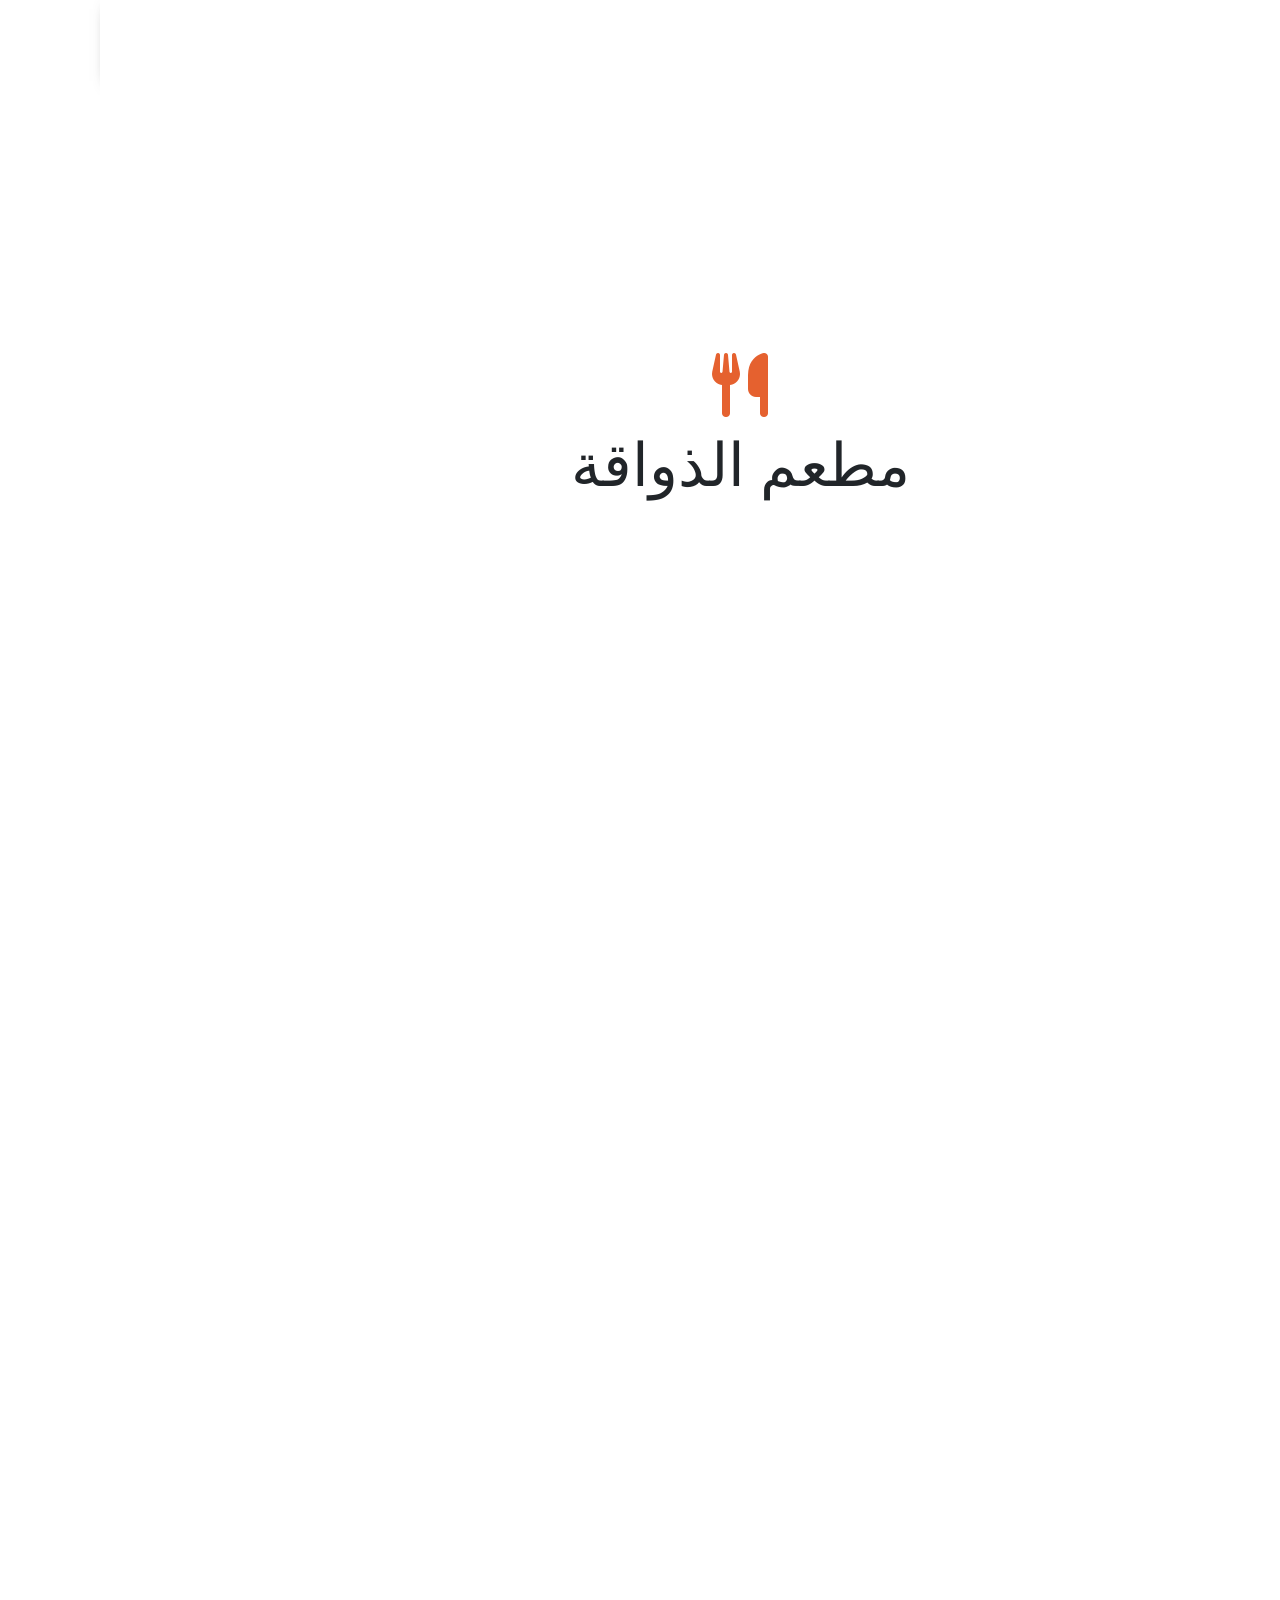
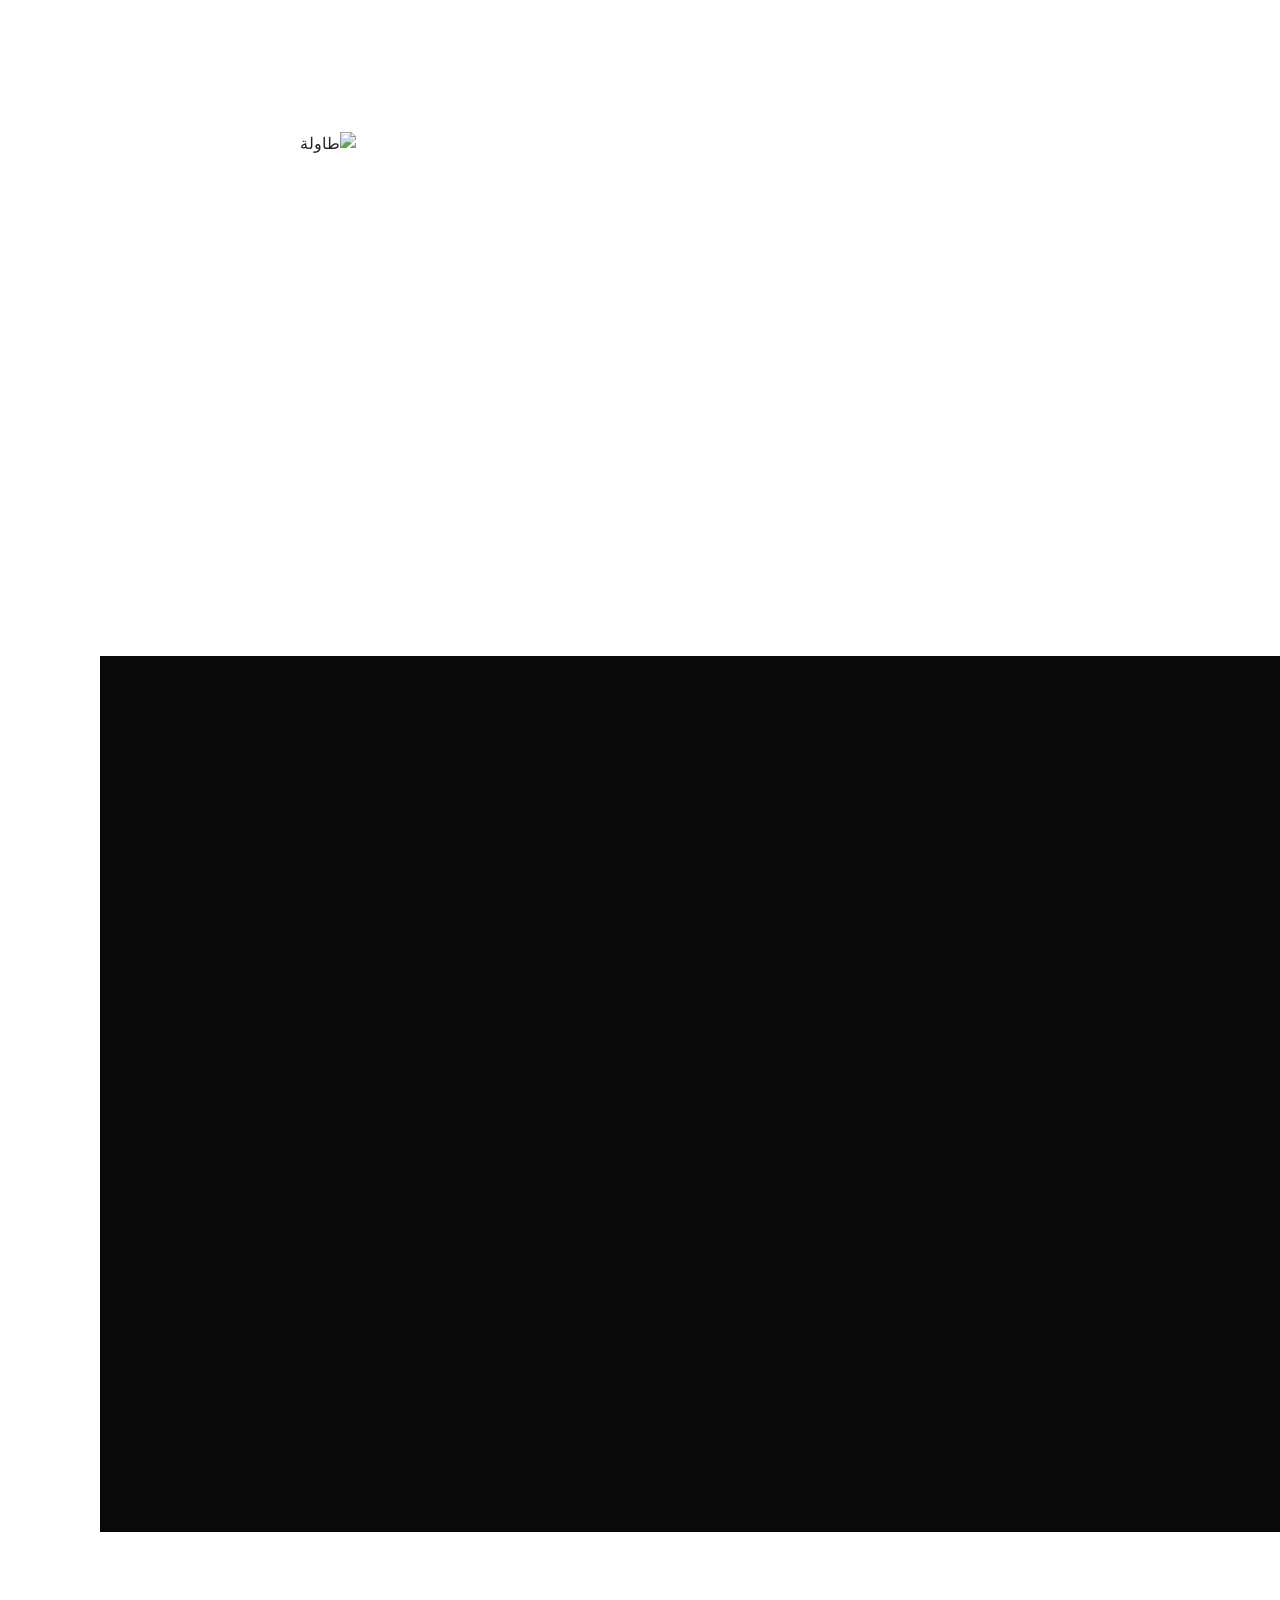
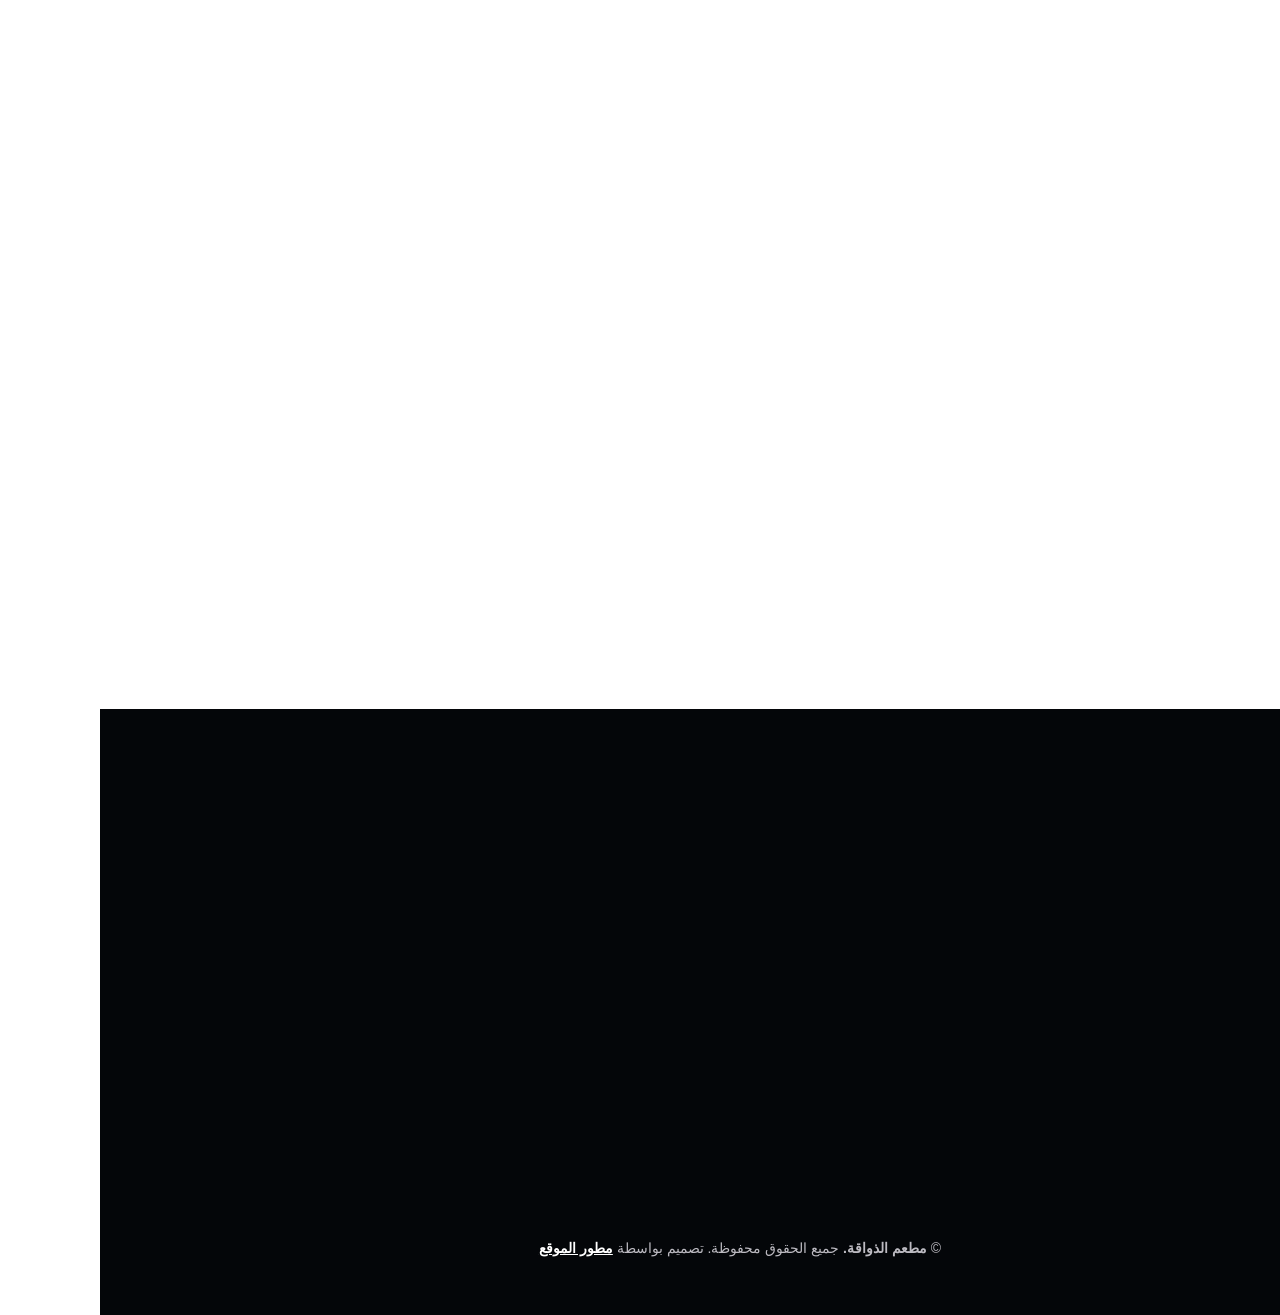
==== commit f0053525: "Update index.html" ====
--- a/index.html
+++ b/index.html
@@ -1,9 +1,9 @@
 <!DOCTYPE html>
-<html lang="en">
+<html lang="ar" dir="rtl">
   <head>
     <meta charset="utf-8" />
     <meta name="viewport" content="width=device-width, initial-scale=1" />
-    <title>Restoran</title>
+    <title>مطعم الذواقة - قالب احترافي</title>
     <link
       rel="stylesheet"
       href="https://cdnjs.cloudflare.com/ajax/libs/font-awesome/6.6.0/css/all.min.css"
@@ -24,14 +24,13 @@
       header.scrolled .menus > ul > li::after {
         background-color: var(--text-color-white);
       }
-      
     </style>
   </head>
   <body>
 
     <div class="loader">
       <i class="fas fa-utensils loader-icone"></i>
-      <p>Restoran</p>
+      <p>مطعم الذواقة</p>
       <div class="loader-ellipses">
         <span></span>
         <span></span>
@@ -44,35 +43,25 @@
         <div class="logo">
           <a href="./index.html">
             <i class="fa fa-utensils me-3"></i>
-            <h1 class="mb-0">Restoran</h1>
+            <h1 class="mb-0">مطعم الذواقة</h1>
           </a>
         </div>
         <div class="menus">
           <ul class="d-flex mb-0">
             <li class="list-unstyled py-2">
-              <a class="text-decoration-none text-uppercase p-4" href="./index.html"
-                >Home</a
-              >
+              <a class="text-decoration-none text-uppercase p-4" href="./index.html">الرئيسية</a>
             </li>
             <li class="list-unstyled py-2">
-              <a class="text-decoration-none text-uppercase p-4" href="./about.html"
-                >About</a
-              >
+              <a class="text-decoration-none text-uppercase p-4" href="./about.html">من نحن</a>
             </li>
             <li class="list-unstyled py-2">
-              <a class="text-decoration-none text-uppercase p-4" href="./reservation.html"
-                >Reservation</a
-              >
+              <a class="text-decoration-none text-uppercase p-4" href="./reservation.html">احجز طاولة</a>
             </li>
             <li class="list-unstyled py-2">
-              <a class="text-decoration-none text-uppercase p-4" href="./menu.html"
-                >Menu</a
-              >
+              <a class="text-decoration-none text-uppercase p-4" href="./menu.html">قائمة الطعام</a>
             </li>
             <li class="list-unstyled py-2">
-              <a class="text-decoration-none text-uppercase p-4" href="./contact.html"
-                >Contact</a
-              >
+              <a class="text-decoration-none text-uppercase p-4" href="./contact.html">اتصل بنا</a>
             </li>
           </ul>
         </div>
@@ -94,7 +83,7 @@
           <div class="logo">
             <a href="./index.html">
               <i class="fa fa-utensils me-3"></i>
-              <h1 class="mb-0">Restoran</h1>
+              <h1 class="mb-0">مطعم الذواقة</h1>
             </a>
           </div>
         </div>
@@ -110,34 +99,24 @@
         </div>
         <div class="position-fixed w-75 bg-white h-100 top-0 start-0" id="mobile-menu">
           <div id="hamburger-cross" class="d-flex justify-content-end align-items-center py-2">
-            <i class="fa fa-2x fa-plus me-3 "></i>
+            <i class="fa fa-2x fa-plus me-3"></i>
           </div>
           <div class="menus">
             <ul class="d-flex flex-column ps-2 mb-0 mt-4">
               <li class="list-unstyled py-2">
-                <a class="text-dark text-decoration-none text-uppercase p-4" href="#"
-                  >Home</a
-                >
+                <a class="text-dark text-decoration-none text-uppercase p-4" href="./index.html">الرئيسية</a>
               </li>
               <li class="list-unstyled py-2">
-                <a class="text-dark text-decoration-none text-uppercase p-4" href="./about.html"
-                  >About</a
-                >
+                <a class="text-dark text-decoration-none text-uppercase p-4" href="./about.html">من نحن</a>
               </li>
               <li class="list-unstyled py-2">
-                <a class="text-dark text-decoration-none text-uppercase p-4" href="./reservation.html"
-                  >Reservation</a
-                >
+                <a class="text-dark text-decoration-none text-uppercase p-4" href="./reservation.html">احجز طاولة</a>
               </li>
               <li class="list-unstyled py-2">
-                <a class="text-dark text-decoration-none text-uppercase p-4" href="./menu.html"
-                  >Menu</a
-                >
+                <a class="text-dark text-decoration-none text-uppercase p-4" href="./menu.html">قائمة الطعام</a>
               </li>
               <li class="list-unstyled py-2">
-                <a class="text-dark text-decoration-none text-uppercase p-4" href="./contact.html"
-                  >Contact</a
-                >
+                <a class="text-dark text-decoration-none text-uppercase p-4" href="./contact.html">اتصل بنا</a>
               </li>
             </ul>
           </div>
@@ -150,7 +129,7 @@
         <i class="fa fa-close"></i>
       </div>
       <div class="search-bar-wrapper">
-        <input type="search" placeholder="Enter any text here..." />
+        <input type="search" placeholder="ابحث هنا..." />
         <div class="search-button">
           <a href="#"><i class="fa fa-search"></i></a>
         </div>
@@ -159,16 +138,16 @@
 
     <div class="shopping-cart">
       <div class="shopping-cart-header d-flex justify-content-between">
-        <h2>Review your Cart</h2>
+        <h2>سلة المشتريات</h2>
         <i class="fa fa-close"></i>
       </div>
       <div class="shopping-cart-body">
         <div class="row shopping-cart-item d-flex justify-content-between">
           <div class="col-2 d-flex align-items-center">
-            <img src="./assets/images/product-2a.jpg" alt="">
+            <img src="https://images.unsplash.com/photo-1546069901-ba9599a7e63c?w=100&h=100&fit=crop" alt="طبق">
           </div>
           <div class="col-8">
-            <h3>The Cracker Barrel's Country Boy Breakfast</h3>
+            <h3>وجبة الإفطار الريفية</h3>
             <div class="shopping-cart-counter">
               <i class="fa fa-minus"></i>
               <span>1</span>
@@ -176,15 +155,15 @@
             </div>
           </div>
           <div class="col-2 item-price d-flex align-items-end">
-            <p class="mb-0 text-center">$ 25.0</p>
+            <p class="mb-0 text-center">250 MAD</p>
           </div>
         </div>
         <div class="row shopping-cart-item d-flex justify-content-between">
           <div class="col-2 d-flex align-items-center">
-            <img src="./assets/images/product-2b.jpg" alt="">
+            <img src="https://images.unsplash.com/photo-1568901346375-23c9450c58cd?w=100&h=100&fit=crop" alt="برغر">
           </div>
           <div class="col-8">
-            <h3>Old Timer's Meat Breakfast</h3>
+            <h3>برغر اللحم التقليدي</h3>
             <div class="shopping-cart-counter">
               <i class="fa fa-minus"></i>
               <span>1</span>
@@ -192,15 +171,15 @@
             </div>
           </div>
           <div class="col-2 item-price d-flex align-items-end">
-            <p class="mb-0 text-center">$ 12.0</p>
+            <p class="mb-0 text-center">120 MAD</p>
           </div>
         </div>
         <div class="row shopping-cart-item d-flex justify-content-between">
           <div class="col-2 d-flex align-items-center">
-            <img src="./assets/images/product-2c.jpg" alt="">
+            <img src="https://images.unsplash.com/photo-1473093295043-cdd812d0e601?w=100&h=100&fit=crop" alt="طبق">
           </div>
           <div class="col-8">
-            <h3>Uncle Herschel's Favorite</h3>
+            <h3>طبق الشيف المميز</h3>
             <div class="shopping-cart-counter">
               <i class="fa fa-minus"></i>
               <span>1</span>
@@ -208,15 +187,15 @@
             </div>
           </div>
           <div class="col-2 item-price d-flex align-items-end">
-            <p class="mb-0 text-center">$ 25.0</p>
+            <p class="mb-0 text-center">250 MAD</p>
           </div>
         </div>
         <div class="row shopping-cart-item d-flex justify-content-between">
           <div class="col-2 d-flex align-items-center">
-            <img src="./assets/images/product-2d.jpg" alt="">
+            <img src="https://images.unsplash.com/photo-1551024506-0bccd828d307?w=100&h=100&fit=crop" alt="حلوى">
           </div>
           <div class="col-8">
-            <h3>Grandpa's Country Fried Breakfast</h3>
+            <h3>حلوى الجد بالفواكه</h3>
             <div class="shopping-cart-counter">
               <i class="fa fa-minus"></i>
               <span>1</span>
@@ -224,28 +203,28 @@
             </div>
           </div>
           <div class="col-2 item-price d-flex align-items-end">
-            <p class="mb-0 text-center">$ 30.0</p>
+            <p class="mb-0 text-center">300 MAD</p>
           </div>
         </div>
       </div>
       <div class="shopping-cart-footer">
         <div class="d-flex justify-content-between px-3 py-2">
           <div>
-            <h2 class="mb-0">Subtotal</h2>
-            <p class="mb-0">Shipping & taxes calculated at checkout</p>
+            <h2 class="mb-0">المجموع</h2>
+            <p class="mb-0">الشحن والضرائب تحسب عند الدفع</p>
           </div>
           <div class="d-flex align-items-end">
-            <p class="footet-total-price mb-0">$ 92.0</p>
+            <p class="footet-total-price mb-0">920 MAD</p>
           </div>
         </div>
           <div class="d-flex justify-content-between px-2">
             <div class="footer-checkout">
               <div class="anim-layer"></div>
-              <a href="#">Checkout</a>
+              <a href="#">إتمام الشراء</a>
             </div>
             <div class="footer-shopping">
               <div class="anim-layer"></div>
-              <a href="#">Continue Shopping</a>
+              <a href="#">متابعة التسوق</a>
             </div>
           </div>
       </div>
@@ -256,17 +235,17 @@
         <div class="container py-5">
           <div class="row">
             <div class="col-md-6 banner-content pe-5" data-aos="fade-right" data-aos-delay="3000">
-              <h1 class="display-2">Enjoy Our <br> Delicious Meal</h1>
+              <h1 class="display-2">استمتع بوجبتنا <br> اللذيذة</h1>
                 <p>
-                  Tempor erat elitr rebum at clita. Diam dolor diam ipsum sit. Aliqu diam amet diam et eos. Clita erat ipsum et lorem et sit, sed stet lorem sit clita duo justo magna dolore erat amet
+                  نقدم لكم أشهى المأكولات في أجواء مميزة. فريقنا من أمهر الطهاة يعد لكم ألذ الأطباق بأفضل المكونات الطازجة.
                 </p>
                 <div class="book-a-table">
                   <div class="anim-layer"></div>
-                  <a href="#">Book a table</a>
+                  <a href="./reservation.html">احجز طاولة</a>
                 </div>
             </div>
             <div class="col-md-6 banner-img" data-aos="fade-left" data-aos-delay="3000">
-              <img class="img img-fluid mt-5 mt-lg-0" src="./assets/images/banner-img.png" alt="">
+              <img class="img img-fluid mt-5 mt-lg-0" src="https://images.unsplash.com/photo-1555396273-367ea4eb4db5?w=500&h=500&fit=crop" alt="طبق رئيسي">
             </div>
           </div>
         </div>
@@ -282,10 +261,10 @@
                   <i class="fa fa-3x fa-user-tie mb-4"></i>
                 </div>
                 <div class="heading">
-                  <h5>Master Chefs</h5>
+                  <h5>أمهر الطهاة</h5>
                 </div>
                 <div class="para">
-                  <p>Diam elitr kasd sed at elitr sed ipsum justo dolor sed clita amet diam</p>
+                  <p>فريق من أشهر الطهاة يعدون أجمل الأطباق</p>
                 </div>
               </div>
             </div>
@@ -296,10 +275,10 @@
                   <i class="fa fa-3x fa-utensils mb-4"></i>
                 </div>
                 <div class="heading">
-                  <h5>Quality Food</h5>
+                  <h5>جودة عالية</h5>
                 </div>
                 <div class="para">
-                  <p>Diam elitr kasd sed at elitr sed ipsum justo dolor sed clita amet diam</p>
+                  <p>نستخدم أجود أنواع المكونات الطازجة يومياً</p>
                 </div>
               </div>
             </div>
@@ -310,10 +289,10 @@
                   <i class="fa fa-3x fa-cart-plus mb-4"></i>
                 </div>
                 <div class="heading">
-                  <h5>Online Order</h5>
+                  <h5>طلب أونلاين</h5>
                 </div>
                 <div class="para">
-                  <p>Diam elitr kasd sed at elitr sed ipsum justo dolor sed clita amet diam</p>
+                  <p>يمكنك طلب وجبتك المفضلة أونلاين بسهولة</p>
                 </div>
               </div>
             </div>
@@ -324,10 +303,10 @@
                   <i class="fa fa-3x fa-headset mb-4"></i>
                 </div>
                 <div class="heading">
-                  <h5>24/7 Service</h5>
+                  <h5>خدمة 24/7</h5>
                 </div>
                 <div class="para">
-                  <p>Diam elitr kasd sed at elitr sed ipsum justo dolor sed clita amet diam</p>
+                  <p>نحن هنا لخدمتك طوال أيام الأسبوع</p>
                 </div>
               </div>
             </div>
@@ -341,47 +320,47 @@
               <div class="col-lg-6 about-img-box">
                   <div class="row g-3">
                       <div class="col-6" data-aos="fade-right">
-                          <img class="img-fluid rounded w-100" src="./assets/images/about-1.jpg">
+                          <img class="img-fluid rounded w-100" src="https://images.unsplash.com/photo-1552566626-52f8b828add9?w=300&h=300&fit=crop">
                       </div>
                       <div class="col-6 text-right" data-aos="fade-down">
-                          <img class="img-fluid rounded w-75" src="./assets/images/about-2.jpg">
+                          <img class="img-fluid rounded w-75" src="https://images.unsplash.com/photo-1414235077428-338989a2e8c0?w=300&h=300&fit=crop">
                       </div>
                       <div class="col-6 text-end" data-aos="fade-right">
-                          <img class="img-fluid rounded w-75" src="./assets/images/about-3.jpg">
+                          <img class="img-fluid rounded w-75" src="https://images.unsplash.com/photo-1466978913421-dad2ebd01d17?w=300&h=300&fit=crop">
                       </div>
                       <div class="col-6 text-end" data-aos="fade-up">
-                          <img class="img-fluid rounded w-100" src="./assets/images/about-4.jpg">
+                          <img class="img-fluid rounded w-100" src="https://images.unsplash.com/photo-1517248135467-4c7edcad34c4?w=300&h=300&fit=crop">
                       </div>
                   </div>
               </div>
               <div class="col-lg-6 about-content" data-aos="fade-left">
-                  <h5 class="section-title">About Us</h5>
-                  <h2 class="mb-4 dis">Welcome to <i class="fa fa-utensils  me-2"></i>Restoran</h2>
-                  <p class="mb-4">Tempor erat elitr rebum at clita. Diam dolor diam ipsum sit. Aliqu diam amet diam et eos erat ipsum et lorem et sit, sed stet lorem sit.</p>
-                  <p class="mb-4">Tempor erat elitr rebum at clita. Diam dolor diam ipsum sit. Aliqu diam amet diam et eos. Clita erat ipsum et lorem et sit, sed stet lorem sit clita duo justo magna dolore erat amet</p>
+                  <h5 class="section-title">من نحن</h5>
+                  <h2 class="mb-4 dis">مرحباً بكم في <i class="fa fa-utensils me-2"></i>مطعم الذواقة</h2>
+                  <p class="mb-4">نفتخر بتقديم ألذ المأكولات في أجواء راقية. نستخدم أجود المكونات الطازجة لنقدم لكم تجربة استثنائية.</p>
+                  <p class="mb-4">فريقنا من أمهر الطهاة يعمل بشغف لإسعادكم. نضمن لكم خدمة ممتازة وأطباقاً شهية تناسب جميع الأذواق.</p>
                   <div class="row g-4 mb-4 about-extra">
                       <div class="col-sm-6">
                           <div class="d-flex align-items-center px-3 about-experience">
-                              <h1 class="flex-shrink-0  mb-0">15</h1>
+                              <h1 class="flex-shrink-0 mb-0">15</h1>
                               <div class="ps-4">
-                                  <p class="mb-0">Years of</p>
-                                  <h6 class="text-uppercase mb-0">Experience</h6>
+                                  <p class="mb-0">سنوات من</p>
+                                  <h6 class="text-uppercase mb-0">الخبرة</h6>
                               </div>
                           </div>
                       </div>
                       <div class="col-sm-6">
                           <div class="d-flex align-items-center px-3 about-popular">
-                              <h1 class="flex-shrink-0  mb-0">50</h1>
+                              <h1 class="flex-shrink-0 mb-0">50</h1>
                               <div class="ps-4">
-                                  <p class="mb-0">Popular</p>
-                                  <h6 class="text-uppercase mb-0">Master Chefs</h6>
+                                  <p class="mb-0">أشهر</p>
+                                  <h6 class="text-uppercase mb-0">الطهاة</h6>
                               </div>
                           </div>
                       </div>
                   </div>
                   <div class="book-a-table">
                     <div class="anim-layer"></div>
-                    <a href="#">Read More</a>
+                    <a href="./about.html">اقرأ المزيد</a>
                   </div>
               </div>
           </div>
@@ -392,20 +371,18 @@
         <div class="container">
           <div class="row" data-aos="fade-right">
             <div class="section-title text-center">
-              <h5>Our Menu</h5>
-              <h2 class="display-5 fw-bold">Tasty And Good Price</h2>
-            </div>
-          </div>
-          <div class="row  position-relative">
+              <h5>قائمتنا</h5>
+              <h2 class="display-5 fw-bold">أطباق لذيذة بأسعار مناسبة</h2>
+            </div>
+          </div>
+          <div class="row position-relative">
             <div data-aos="fade-left" class="slider slider-indicators-wrapper justify-content-center">
-              <div class="slider-indicators">
-                <div class="indicators-icon active text-center">
+              <div class="slider-indicators active text-center">
+                <div class="indicators-icon text-center">
                   <i class="fas fa-coffee fa-2x"></i>
                 </div>
                 <div class="indicators-title text-center">
-                  <h5>
-                    Breakfast
-                  </h5>
+                  <h5>الفطور</h5>
                 </div>
               </div>
               <div class="slider-indicators">
@@ -413,9 +390,7 @@
                   <i class="fas fa-utensils fa-2x"></i>
                 </div>
                 <div class="indicators-title text-center">
-                  <h5>
-                    Lunch
-                  </h5>
+                  <h5>الغداء</h5>
                 </div>
               </div>
               <div class="slider-indicators">
@@ -423,9 +398,7 @@
                   <i class="fas fa-hamburger fa-2x"></i>
                 </div>
                 <div class="indicators-title text-center">
-                  <h5>
-                    Dinner
-                  </h5>
+                  <h5>العشاء</h5>
                 </div>
               </div>
               <div class="slider-indicators">
@@ -433,9 +406,7 @@
                   <i class="fas fa-ice-cream fa-2x"></i>
                 </div>
                 <div class="indicators-title text-center">
-                  <h5>
-                    Desserts
-                  </h5>
+                  <h5>الحلويات</h5>
                 </div>
               </div>
               <div class="slider-indicators">
@@ -443,9 +414,7 @@
                   <i class="fas fa-cocktail fa-2x"></i>
                 </div>
                 <div class="indicators-title text-center">
-                  <h5>
-                    Drink
-                  </h5>
+                  <h5>المشروبات</h5>
                 </div>
               </div>
             </div>
@@ -455,77 +424,77 @@
               <div class="row my-5 py-3">
               <div class="col-lg-5">
                 <div class="pb-5 pb-lg-0">
-                  <img width="90%" src="./assets/images/menu-slider-dessert.png" alt="">
+                  <img width="90%" src="https://images.unsplash.com/photo-1533089860892-a7c6f0a88666?w=400&h=400&fit=crop" alt="فطور">
                 </div>
               </div>
               <div class="col-lg-7">
                 <div class="item-wrapper d-flex justify-content-between">
                   <div class="item-left">
-                    <h5>The Cracker Barrel's Country Boy Breakfast</h5>
-                    <p>Duis aute irure dolor in reprehenderit in voluptate velit esse cillum </p>
+                    <h5>وجبة إفطار الريف</h5>
+                    <p>بيض، لحم مقدد، فاصوليا، خبز محمص</p>
                   </div>
                   <div class="item-right">
                     <span class="item-price">
-                    <span class="price-symbol">$</span>
-                      25.0</span>
+                    <span class="price-symbol">MAD</span>
+                      250</span>
                     <div class="item-btn">
-                      <a href="#">Order</a>
+                      <a href="#">اطلب</a>
                     </div>
                   </div>
                 </div>
                 <div class="item-wrapper d-flex justify-content-between">
                   <div class="item-left">
-                    <h5>Uncle Herschel's Favorite</h5>
-                    <p>Duis aute irure dolor in reprehenderit in voluptate velit esse cillum </p>
+                    <h5>وجبة العم هيرشل المميزة</h5>
+                    <p>لحم، بطاطس، بيض، صلصة سرية</p>
                   </div>
                   <div class="item-right">
                     <span class="item-price">
-                    <span class="price-symbol">$</span>
-                      45.0</span>
+                    <span class="price-symbol">MAD</span>
+                      450</span>
                     <div class="item-btn">
-                      <a href="#">Order</a>
+                      <a href="#">اطلب</a>
                     </div>
                   </div>
                 </div>
                 <div class="item-wrapper d-flex justify-content-between">
                   <div class="item-left">
-                    <h5>Grandpa's Country Fried Breakfast</h5>
-                    <p>Duis aute irure dolor in reprehenderit in voluptate velit esse cillum </p>
+                    <h5>فطور الجد المقلي</h5>
+                    <p>دجاج مقلي، بيض، فطائر</p>
                   </div>
                   <div class="item-right">
                     <span class="item-price">
-                    <span class="price-symbol">$</span>
-                      30.0</span>
+                    <span class="price-symbol">MAD</span>
+                      300</span>
                     <div class="item-btn">
-                      <a href="#">Order</a>
+                      <a href="#">اطلب</a>
                     </div>
                   </div>
                 </div>
                 <div class="item-wrapper d-flex justify-content-between">
                   <div class="item-left">
-                    <h5>Old Timer's Meat Breakfast</h5>
-                    <p>Duis aute irure dolor in reprehenderit in voluptate velit esse cillum </p>
+                    <h5>فطور اللحم التقليدي</h5>
+                    <p>لحم، بيض، جبن، خضار</p>
                   </div>
                   <div class="item-right">
                     <span class="item-price">
-                    <span class="price-symbol">$</span>
-                      12.0</span>
+                    <span class="price-symbol">MAD</span>
+                      120</span>
                     <div class="item-btn">
-                      <a href="#">Order</a>
+                      <a href="#">اطلب</a>
                     </div>
                   </div>
                 </div>
                 <div class="item-wrapper d-flex justify-content-between">
                   <div class="item-left">
-                    <h5>Chinese Chicken Bread Spicy Soup</h5>
-                    <p>Duis aute irure dolor in reprehenderit in voluptate velit esse cillum </p>
+                    <h5>شوربة الدجاج الحارة</h5>
+                    <p>دجاج، خضار، بهارات خاصة</p>
                   </div>
                   <div class="item-right">
                     <span class="item-price">
-                    <span class="price-symbol">$</span>
-                      12.0</span>
+                    <span class="price-symbol">MAD</span>
+                      120</span>
                     <div class="item-btn">
-                      <a href="#">Order</a>
+                      <a href="#">اطلب</a>
                     </div>
                   </div>
                 </div>
@@ -533,80 +502,80 @@
               </div>
             </div>
             <div>
-              <div class="row my-5 py-3 ">
+              <div class="row my-5 py-3">
                 <div class="col-lg-5">
                   <div class="pb-5 pb-lg-0">
-                    <img width="90%" src="./assets/images/menu-slider-dinner.png" alt="">
+                    <img width="90%" src="https://images.unsplash.com/photo-1546069901-ba9599a7e63c?w=400&h=400&fit=crop" alt="غداء">
                   </div>
                 </div>
                 <div class="col-lg-7">
                   <div class="item-wrapper d-flex justify-content-between">
                     <div class="item-left">
-                      <h5>The Cracker Barrel's Country Boy Breakfast</h5>
-                      <p>Duis aute irure dolor in reprehenderit in voluptate velit esse cillum </p>
-                    </div>
-                    <div class="item-right">
-                      <span class="item-price">
-                      <span class="price-symbol">$</span>
-                        25.0</span>
-                      <div class="item-btn">
-                        <a href="#">Order</a>
-                      </div>
-                    </div>
-                  </div>
-                  <div class="item-wrapper d-flex justify-content-between">
-                    <div class="item-left">
-                      <h5>Uncle Herschel's Favorite</h5>
-                      <p>Duis aute irure dolor in reprehenderit in voluptate velit esse cillum </p>
-                    </div>
-                    <div class="item-right">
-                      <span class="item-price">
-                      <span class="price-symbol">$</span>
-                        45.0</span>
-                      <div class="item-btn">
-                        <a href="#">Order</a>
-                      </div>
-                    </div>
-                  </div>
-                  <div class="item-wrapper d-flex justify-content-between">
-                    <div class="item-left">
-                      <h5>Grandpa's Country Fried Breakfast</h5>
-                      <p>Duis aute irure dolor in reprehenderit in voluptate velit esse cillum </p>
-                    </div>
-                    <div class="item-right">
-                      <span class="item-price">
-                      <span class="price-symbol">$</span>
-                        30.0</span>
-                      <div class="item-btn">
-                        <a href="#">Order</a>
-                      </div>
-                    </div>
-                  </div>
-                  <div class="item-wrapper d-flex justify-content-between">
-                    <div class="item-left">
-                      <h5>Old Timer's Meat Breakfast</h5>
-                      <p>Duis aute irure dolor in reprehenderit in voluptate velit esse cillum </p>
-                    </div>
-                    <div class="item-right">
-                      <span class="item-price">
-                      <span class="price-symbol">$</span>
-                        12.0</span>
-                      <div class="item-btn">
-                        <a href="#">Order</a>
-                      </div>
-                    </div>
-                  </div>
-                  <div class="item-wrapper d-flex justify-content-between">
-                    <div class="item-left">
-                      <h5>Chinese Chicken Bread Spicy Soup</h5>
-                      <p>Duis aute irure dolor in reprehenderit in voluptate velit esse cillum </p>
-                    </div>
-                    <div class="item-right">
-                      <span class="item-price">
-                      <span class="price-symbol">$</span>
-                        12.0</span>
-                      <div class="item-btn">
-                        <a href="#">Order</a>
+                      <h5>شاورما الدجاج</h5>
+                      <p>دجاج مشوي، خبز، ثومية، خضار</p>
+                    </div>
+                    <div class="item-right">
+                      <span class="item-price">
+                      <span class="price-symbol">MAD</span>
+                        180</span>
+                      <div class="item-btn">
+                        <a href="#">اطلب</a>
+                      </div>
+                    </div>
+                  </div>
+                  <div class="item-wrapper d-flex justify-content-between">
+                    <div class="item-left">
+                      <h5>وجبة الكباب المشوي</h5>
+                      <p>لحم مفروم مشوي، أرز، سلطة</p>
+                    </div>
+                    <div class="item-right">
+                      <span class="item-price">
+                      <span class="price-symbol">MAD</span>
+                        350</span>
+                      <div class="item-btn">
+                        <a href="#">اطلب</a>
+                      </div>
+                    </div>
+                  </div>
+                  <div class="item-wrapper d-flex justify-content-between">
+                    <div class="item-left">
+                      <h5>طبق المأكولات البحرية</h5>
+                      <p>جمبري، كاليماري، سمك، صلصة ليمون</p>
+                    </div>
+                    <div class="item-right">
+                      <span class="item-price">
+                      <span class="price-symbol">MAD</span>
+                        400</span>
+                      <div class="item-btn">
+                        <a href="#">اطلب</a>
+                      </div>
+                    </div>
+                  </div>
+                  <div class="item-wrapper d-flex justify-content-between">
+                    <div class="item-left">
+                      <h5>باستا ألفريدو</h5>
+                      <p>باستا، صوص كريمة، دجاج، بارميزان</p>
+                    </div>
+                    <div class="item-right">
+                      <span class="item-price">
+                      <span class="price-symbol">MAD</span>
+                        160</span>
+                      <div class="item-btn">
+                        <a href="#">اطلب</a>
+                      </div>
+                    </div>
+                  </div>
+                  <div class="item-wrapper d-flex justify-content-between">
+                    <div class="item-left">
+                      <h5>بيتزا مارغريتا</h5>
+                      <p>جبن موزاريلا، ريحان، صلصة طماطم</p>
+                    </div>
+                    <div class="item-right">
+                      <span class="item-price">
+                      <span class="price-symbol">MAD</span>
+                        140</span>
+                      <div class="item-btn">
+                        <a href="#">اطلب</a>
                       </div>
                     </div>
                   </div>
@@ -614,80 +583,80 @@
               </div>
             </div>
             <div>
-              <div class="row my-5 py-3 ">
+              <div class="row my-5 py-3">
                 <div class="col-lg-5">
                   <div class="pb-5 pb-lg-0">
-                    <img width="90%" src="./assets/images/menu-slider-dessert.png" alt="">
+                    <img width="90%" src="https://images.unsplash.com/photo-1551024506-0bccd828d307?w=400&h=400&fit=crop" alt="عشاء">
                   </div>
                 </div>
                 <div class="col-lg-7">
                   <div class="item-wrapper d-flex justify-content-between">
                     <div class="item-left">
-                      <h5>The Cracker Barrel's Country Boy Breakfast</h5>
-                      <p>Duis aute irure dolor in reprehenderit in voluptate velit esse cillum </p>
-                    </div>
-                    <div class="item-right">
-                      <span class="item-price">
-                      <span class="price-symbol">$</span>
-                        25.0</span>
-                      <div class="item-btn">
-                        <a href="#">Order</a>
-                      </div>
-                    </div>
-                  </div>
-                  <div class="item-wrapper d-flex justify-content-between">
-                    <div class="item-left">
-                      <h5>Uncle Herschel's Favorite</h5>
-                      <p>Duis aute irure dolor in reprehenderit in voluptate velit esse cillum </p>
-                    </div>
-                    <div class="item-right">
-                      <span class="item-price">
-                      <span class="price-symbol">$</span>
-                        45.0</span>
-                      <div class="item-btn">
-                        <a href="#">Order</a>
-                      </div>
-                    </div>
-                  </div>
-                  <div class="item-wrapper d-flex justify-content-between">
-                    <div class="item-left">
-                      <h5>Grandpa's Country Fried Breakfast</h5>
-                      <p>Duis aute irure dolor in reprehenderit in voluptate velit esse cillum </p>
-                    </div>
-                    <div class="item-right">
-                      <span class="item-price">
-                      <span class="price-symbol">$</span>
-                        30.0</span>
-                      <div class="item-btn">
-                        <a href="#">Order</a>
-                      </div>
-                    </div>
-                  </div>
-                  <div class="item-wrapper d-flex justify-content-between">
-                    <div class="item-left">
-                      <h5>Old Timer's Meat Breakfast</h5>
-                      <p>Duis aute irure dolor in reprehenderit in voluptate velit esse cillum </p>
-                    </div>
-                    <div class="item-right">
-                      <span class="item-price">
-                      <span class="price-symbol">$</span>
-                        12.0</span>
-                      <div class="item-btn">
-                        <a href="#">Order</a>
-                      </div>
-                    </div>
-                  </div>
-                  <div class="item-wrapper d-flex justify-content-between">
-                    <div class="item-left">
-                      <h5>Chinese Chicken Bread Spicy Soup</h5>
-                      <p>Duis aute irure dolor in reprehenderit in voluptate velit esse cillum </p>
-                    </div>
-                    <div class="item-right">
-                      <span class="item-price">
-                      <span class="price-symbol">$</span>
-                        12.0</span>
-                      <div class="item-btn">
-                        <a href="#">Order</a>
+                      <h5>ستيك لحم أنجوس</h5>
+                      <p>لحم أنجوس مشوي، بطاطس مهروسة، خضار</p>
+                    </div>
+                    <div class="item-right">
+                      <span class="item-price">
+                      <span class="price-symbol">MAD</span>
+                        550</span>
+                      <div class="item-btn">
+                        <a href="#">اطلب</a>
+                      </div>
+                    </div>
+                  </div>
+                  <div class="item-wrapper d-flex justify-content-between">
+                    <div class="item-left">
+                      <h5>سمك السلمون المشوي</h5>
+                      <p>سلمون، هليون، صوص ليمون</p>
+                    </div>
+                    <div class="item-right">
+                      <span class="item-price">
+                      <span class="price-symbol">MAD</span>
+                        380</span>
+                      <div class="item-btn">
+                        <a href="#">اطلب</a>
+                      </div>
+                    </div>
+                  </div>
+                  <div class="item-wrapper d-flex justify-content-between">
+                    <div class="item-left">
+                      <h5>دجاج بالكريمة والفطر</h5>
+                      <p>صدور دجاج، فطر، كريمة، أرز</p>
+                    </div>
+                    <div class="item-right">
+                      <span class="item-price">
+                      <span class="price-symbol">MAD</span>
+                        220</span>
+                      <div class="item-btn">
+                        <a href="#">اطلب</a>
+                      </div>
+                    </div>
+                  </div>
+                  <div class="item-wrapper d-flex justify-content-between">
+                    <div class="item-left">
+                      <h5>لحم بالعظم</h5>
+                      <p>لحم ضأن مطهو ببطء، بطاطس، جزر</p>
+                    </div>
+                    <div class="item-right">
+                      <span class="item-price">
+                      <span class="price-symbol">MAD</span>
+                        480</span>
+                      <div class="item-btn">
+                        <a href="#">اطلب</a>
+                      </div>
+                    </div>
+                  </div>
+                  <div class="item-wrapper d-flex justify-content-between">
+                    <div class="item-left">
+                      <h5>رز بوخاري بالدجاج</h5>
+                      <p>أرز، دجاج، مكسرات، بهارات</p>
+                    </div>
+                    <div class="item-right">
+                      <span class="item-price">
+                      <span class="price-symbol">MAD</span>
+                        150</span>
+                      <div class="item-btn">
+                        <a href="#">اطلب</a>
                       </div>
                     </div>
                   </div>
@@ -695,80 +664,80 @@
               </div>
             </div>
             <div>
-              <div class="row my-5 py-3 ">
+              <div class="row my-5 py-3">
                 <div class="col-lg-5">
                   <div class="pb-5 pb-lg-0">
-                    <img width="90%" src="./assets/images/menu-slider-lunch.png" alt="">
+                    <img width="90%" src="https://images.unsplash.com/photo-1578985545062-69928b1d9587?w=400&h=400&fit=crop" alt="حلويات">
                   </div>
                 </div>
                 <div class="col-lg-7">
                   <div class="item-wrapper d-flex justify-content-between">
                     <div class="item-left">
-                      <h5>The Cracker Barrel's Country Boy Breakfast</h5>
-                      <p>Duis aute irure dolor in reprehenderit in voluptate velit esse cillum </p>
-                    </div>
-                    <div class="item-right">
-                      <span class="item-price">
-                      <span class="price-symbol">$</span>
-                        25.0</span>
-                      <div class="item-btn">
-                        <a href="#">Order</a>
-                      </div>
-                    </div>
-                  </div>
-                  <div class="item-wrapper d-flex justify-content-between">
-                    <div class="item-left">
-                      <h5>Uncle Herschel's Favorite</h5>
-                      <p>Duis aute irure dolor in reprehenderit in voluptate velit esse cillum </p>
-                    </div>
-                    <div class="item-right">
-                      <span class="item-price">
-                      <span class="price-symbol">$</span>
-                        45.0</span>
-                      <div class="item-btn">
-                        <a href="#">Order</a>
-                      </div>
-                    </div>
-                  </div>
-                  <div class="item-wrapper d-flex justify-content-between">
-                    <div class="item-left">
-                      <h5>Grandpa's Country Fried Breakfast</h5>
-                      <p>Duis aute irure dolor in reprehenderit in voluptate velit esse cillum </p>
-                    </div>
-                    <div class="item-right">
-                      <span class="item-price">
-                      <span class="price-symbol">$</span>
-                        30.0</span>
-                      <div class="item-btn">
-                        <a href="#">Order</a>
-                      </div>
-                    </div>
-                  </div>
-                  <div class="item-wrapper d-flex justify-content-between">
-                    <div class="item-left">
-                      <h5>Old Timer's Meat Breakfast</h5>
-                      <p>Duis aute irure dolor in reprehenderit in voluptate velit esse cillum </p>
-                    </div>
-                    <div class="item-right">
-                      <span class="item-price">
-                      <span class="price-symbol">$</span>
-                        12.0</span>
-                      <div class="item-btn">
-                        <a href="#">Order</a>
-                      </div>
-                    </div>
-                  </div>
-                  <div class="item-wrapper d-flex justify-content-between">
-                    <div class="item-left">
-                      <h5>Chinese Chicken Bread Spicy Soup</h5>
-                      <p>Duis aute irure dolor in reprehenderit in voluptate velit esse cillum </p>
-                    </div>
-                    <div class="item-right">
-                      <span class="item-price">
-                      <span class="price-symbol">$</span>
-                        12.0</span>
-                      <div class="item-btn">
-                        <a href="#">Order</a>
+                      <h5>تشيز كيك بالتوت</h5>
+                      <p>جبن كريمي، توت طازج، بسكويت</p>
+                    </div>
+                    <div class="item-right">
+                      <span class="item-price">
+                      <span class="price-symbol">MAD</span>
+                        80</span>
+                      <div class="item-btn">
+                        <a href="#">اطلب</a>
+                      </div>
+                    </div>
+                  </div>
+                  <div class="item-wrapper d-flex justify-content-between">
+                    <div class="item-left">
+                      <h5>كنافة بالجبن</h5>
+                      <p>كنافة، جبن موزاريلا، قطر</p>
+                    </div>
+                    <div class="item-right">
+                      <span class="item-price">
+                      <span class="price-symbol">MAD</span>
+                        70</span>
+                      <div class="item-btn">
+                        <a href="#">اطلب</a>
+                      </div>
+                    </div>
+                  </div>
+                  <div class="item-wrapper d-flex justify-content-between">
+                    <div class="item-left">
+                      <h5>أم علي</h5>
+                      <p>معجنات، حليب، مكسرات، زبيب</p>
+                    </div>
+                    <div class="item-right">
+                      <span class="item-price">
+                      <span class="price-symbol">MAD</span>
+                        60</span>
+                      <div class="item-btn">
+                        <a href="#">اطلب</a>
+                      </div>
+                    </div>
+                  </div>
+                  <div class="item-wrapper d-flex justify-content-between">
+                    <div class="item-left">
+                      <h5>مقروط باللوز</h5>
+                      <p>سميد، لوز، عسل، ماء زهر</p>
+                    </div>
+                    <div class="item-right">
+                      <span class="item-price">
+                      <span class="price-symbol">MAD</span>
+                        50</span>
+                      <div class="item-btn">
+                        <a href="#">اطلب</a>
+                      </div>
+                    </div>
+                  </div>
+                  <div class="item-wrapper d-flex justify-content-between">
+                    <div class="item-left">
+                      <h5>بسبوسة بالقشطة</h5>
+                      <p>سميد، جوز هند، قشطة، قطر</p>
+                    </div>
+                    <div class="item-right">
+                      <span class="item-price">
+                      <span class="price-symbol">MAD</span>
+                        55</span>
+                      <div class="item-btn">
+                        <a href="#">اطلب</a>
                       </div>
                     </div>
                   </div>
@@ -783,8 +752,8 @@
         <div class="container py-5">
           <div class="row" data-aos="fade-right">
             <div class="section-title text-center">
-              <h5>Testimonial</h5>
-              <h2 class="display-5 fw-bold">Our Customer Says</h2>
+              <h5>آراء العملاء</h5>
+              <h2 class="display-5 fw-bold">ماذا يقول عملاؤنا</h2>
             </div>
           </div>
           <div class="row">
@@ -792,54 +761,54 @@
               <div class="slider-content pt-4 pb-4 mx-4">
                 <div>
                   <div class="testi-content">
-                    <p>Lorem ipsum dolor sit, amet consectetur adipisicing elit. Architecto vel ipsa dolore sunt vitae, culpa, dolor reiciendis facilis sed blanditiis repellat incidunt impedit iusto? Odio veniam beatae veritatis adipisci a!</p>
+                    <p>مطعم رائع! الأكل لذيذ جداً والخدمة ممتازة. أنصح الجميع بتجربة ستيك اللحم، كان استثنائياً. سأعود مرة أخرى بالتأكيد.</p>
                   </div>
                   <div class="testi-info">
-                    <span class="name">Timothy Doe</span>
-                    <span class="position">Customer</span>
+                    <span class="name">أحمد المنصوري</span>
+                    <span class="position">عميل</span>
                   </div>
                 </div>
                 <div>
                   <div class="testi-content">
-                    <p>Lorem ipsum dolor sit, amet consectetur adipisicing elit. Architecto vel ipsa dolore sunt vitae, culpa, dolor reiciendis facilis sed blanditiis repellat incidunt impedit iusto? Odio veniam beatae veritatis adipisci a!</p>
+                    <p>تجربة رائعة من البداية للنهاية. الأجواء جميلة جداً والطهاة محترفين. السعر مناسب مقابل الجودة العالية. شكراً لفريق مطعم الذواقة.</p>
                   </div>
                   <div class="testi-info">
-                    <span class="name">Sarah	Ruiz</span>
-                    <span class="position">Director</span>
+                    <span class="name">فاطمة الزهراء</span>
+                    <span class="position">عميلة</span>
                   </div>
                 </div>
                 <div>
                   <div class="testi-content">
-                    <p>Lorem ipsum dolor sit, amet consectetur adipisicing elit. Architecto vel ipsa dolore sunt vitae, culpa, dolor reiciendis facilis sed blanditiis repellat incidunt impedit iusto? Odio veniam beatae veritatis adipisci a!</p>
+                    <p>أفضل مطعم في المدينة! الحلويات عندهم تحفة فنية. خصوصاً التشيز كيك والكنافة. أنصح به بشدة لكل محبي الأكل اللذيذ.</p>
                   </div>
                   <div class="testi-info">
-                    <span class="name">Tracey Lewis</span>
-                    <span class="position">Designer</span>
+                    <span class="name">يوسف الحسني</span>
+                    <span class="position">عميل</span>
                   </div>
                 </div>
                 <div>
                   <div class="testi-content">
-                    <p>Lorem ipsum dolor sit, amet consectetur adipisicing elit. Architecto vel ipsa dolore sunt vitae, culpa, dolor reiciendis facilis sed blanditiis repellat incidunt impedit iusto? Odio veniam beatae veritatis adipisci a!</p>
+                    <p>خدمة سريعة وموظفون ودودون. الأطباق متنوعة وتناسب جميع الأذواق. الأسعار معقولة جداً مقارنة بالجودة. تجربة ممتازة.</p>
                   </div>
                   <div class="testi-info">
-                    <span class="name">Jamie	Erickson</span>
-                    <span class="position">Manager</span>
+                    <span class="name">نادية الشرقاوي</span>
+                    <span class="position">عميلة</span>
                   </div>
                 </div>
               </div>
               <div class="slider-nav-wrapper mx-5">
                 <div class="slider-nav">
                   <div class="slider-nav-img active">
-                    <img src="./assets/images/testi-1.jpg" alt="">
+                    <img src="https://images.unsplash.com/photo-1507003211169-0a1dd7228f2d?w=80&h=80&fit=crop" alt="عميل">
                   </div>
                   <div class="slider-nav-img">
-                    <img src="./assets/images/testi-2.jpg" alt="">
+                    <img src="https://images.unsplash.com/photo-1494790108377-be9c29b29330?w=80&h=80&fit=crop" alt="عميلة">
                   </div>
                   <div class="slider-nav-img">
-                    <img src="./assets/images/testi-3.jpg" alt="">
+                    <img src="https://images.unsplash.com/photo-1500648767791-00dcc994a43e?w=80&h=80&fit=crop" alt="عميل">
                   </div>
                   <div class="slider-nav-img">
-                    <img src="./assets/images/testi-4.jpg" alt="">
+                    <img src="https://images.unsplash.com/photo-1438761681033-6461ffad8d80?w=80&h=80&fit=crop" alt="عميلة">
                   </div>
                 </div>
               </div>
@@ -852,39 +821,39 @@
         <div class="container">
           <div class="row" data-aos="fade-right">
             <div class="section-title text-center">
-              <h5>Meet Our</h5>
-              <h2 class="display-6 fw-bold">Awesome Master Chefs</h2>
+              <h5>تعرف على</h5>
+              <h2 class="display-6 fw-bold">أمهر طهاة الذواقة</h2>
             </div>
           </div>
 
           <div class="row our-chef-slider-wrapper py-5" data-aos="fade-left">
             <div class="col-lg-4">
               <div class="our-chef-slider d-flex flex-column align-items-center gap-4">
-                <img width="200px" src="./assets/images/team-1.png" alt="">
+                <img width="200px" src="https://images.unsplash.com/photo-1577219491135-ce391730fb2c?w=200&h=200&fit=crop" alt="شيف">
                 <div class="chef-slider-content">
-                  <h5 class="text-center d-block">Teresa Doe</h5>
-                  <p class="text-center mb-0">Head Chef</p>
+                  <h5 class="text-center d-block">أحمد السعدي</h5>
+                  <p class="text-center mb-0">كبير الطهاة</p>
                   <div class="d-flex justify-content-center">
                     <hr class="w-25 my-2">
                   </div> 
                   <ul class="list-unstyled d-flex justify-content-center">
                     <li class="mx-2">
-                      <a href="https://www.facebook.com" target="_blank" class="text-white">
+                      <a href="#" target="_blank" class="text-white">
                         <i class="fab fa-facebook-f"></i>
                       </a>
                     </li>
                     <li class="mx-2">
-                      <a href="https://www.instagram.com" target="_blank" class="text-white">
+                      <a href="#" target="_blank" class="text-white">
                         <i class="fab fa-instagram"></i>
                       </a>
                     </li>
                     <li class="mx-2">
-                      <a href="https://www.twitter.com" target="_blank" class="text-white">
+                      <a href="#" target="_blank" class="text-white">
                         <i class="fab fa-twitter"></i>
                       </a>
                     </li>
                     <li class="mx-2">
-                      <a href="https://www.linkedin.com" target="_blank" class="text-white">
+                      <a href="#" target="_blank" class="text-white">
                         <i class="fab fa-linkedin-in"></i>
                       </a>
                     </li>
@@ -894,31 +863,31 @@
             </div>
             <div class="col-lg-4">
               <div class="our-chef-slider d-flex flex-column align-items-center gap-4">
-                <img width="200px" src="./assets/images/team-2.png" alt="">
+                <img width="200px" src="https://images.unsplash.com/photo-1581299894007-aaa50297cf16?w=200&h=200&fit=crop" alt="شيف">
                 <div class="chef-slider-content">
-                  <h5 class="text-center d-block">Teresa Doe</h5>
-                  <p class="text-center mb-0">Head Chef</p>
+                  <h5 class="text-center d-block">سارة الفاسي</h5>
+                  <p class="text-center mb-0">شيف حلويات</p>
                   <div class="d-flex justify-content-center">
                     <hr class="w-25 my-2">
                   </div> 
                   <ul class="list-unstyled d-flex justify-content-center">
                     <li class="mx-2">
-                      <a href="https://www.facebook.com" target="_blank" class="text-white">
+                      <a href="#" target="_blank" class="text-white">
                         <i class="fab fa-facebook-f"></i>
                       </a>
                     </li>
                     <li class="mx-2">
-                      <a href="https://www.instagram.com" target="_blank" class="text-white">
+                      <a href="#" target="_blank" class="text-white">
                         <i class="fab fa-instagram"></i>
                       </a>
                     </li>
                     <li class="mx-2">
-                      <a href="https://www.twitter.com" target="_blank" class="text-white">
+                      <a href="#" target="_blank" class="text-white">
                         <i class="fab fa-twitter"></i>
                       </a>
                     </li>
                     <li class="mx-2">
-                      <a href="https://www.linkedin.com" target="_blank" class="text-white">
+                      <a href="#" target="_blank" class="text-white">
                         <i class="fab fa-linkedin-in"></i>
                       </a>
                     </li>
@@ -928,31 +897,31 @@
             </div>
             <div class="col-lg-4">
               <div class="our-chef-slider d-flex flex-column align-items-center gap-4">
-                <img width="200px" src="./assets/images/team-3.png" alt="">
+                <img width="200px" src="https://images.unsplash.com/photo-1556910104-0c0f6e5c91ae?w=200&h=200&fit=crop" alt="شيف">
                 <div class="chef-slider-content">
-                  <h5 class="text-center d-block">Teresa Doe</h5>
-                  <p class="text-center mb-0">Head Chef</p>
+                  <h5 class="text-center d-block">كريم التازي</h5>
+                  <p class="text-center mb-0">شيف المأكولات البحرية</p>
                   <div class="d-flex justify-content-center">
                     <hr class="w-25 my-2">
                   </div> 
                   <ul class="list-unstyled d-flex justify-content-center">
                     <li class="mx-2">
-                      <a href="https://www.facebook.com" target="_blank" class="text-white">
+                      <a href="#" target="_blank" class="text-white">
                         <i class="fab fa-facebook-f"></i>
                       </a>
                     </li>
                     <li class="mx-2">
-                      <a href="https://www.instagram.com" target="_blank" class="text-white">
+                      <a href="#" target="_blank" class="text-white">
                         <i class="fab fa-instagram"></i>
                       </a>
                     </li>
                     <li class="mx-2">
-                      <a href="https://www.twitter.com" target="_blank" class="text-white">
+                      <a href="#" target="_blank" class="text-white">
                         <i class="fab fa-twitter"></i>
                       </a>
                     </li>
                     <li class="mx-2">
-                      <a href="https://www.linkedin.com" target="_blank" class="text-white">
+                      <a href="#" target="_blank" class="text-white">
                         <i class="fab fa-linkedin-in"></i>
                       </a>
                     </li>
@@ -962,31 +931,31 @@
             </div>
             <div class="col-lg-4">
               <div class="our-chef-slider d-flex flex-column align-items-center gap-4">
-                <img width="200px" src="./assets/images/team-4.png" alt="">
+                <img width="200px" src="https://images.unsplash.com/photo-1611339555312-e607c8352fd7?w=200&h=200&fit=crop" alt="شيف">
                 <div class="chef-slider-content">
-                  <h5 class="text-center d-block">Teresa Doe</h5>
-                  <p class="text-center mb-0">Head Chef</p>
+                  <h5 class="text-center d-block">نوال المراكشية</h5>
+                  <p class="text-center mb-0">شيف المطبخ المغربي</p>
                   <div class="d-flex justify-content-center">
                     <hr class="w-25 my-2">
                   </div> 
                   <ul class="list-unstyled d-flex justify-content-center">
                     <li class="mx-2">
-                      <a href="https://www.facebook.com" target="_blank" class="text-white">
+                      <a href="#" target="_blank" class="text-white">
                         <i class="fab fa-facebook-f"></i>
                       </a>
                     </li>
                     <li class="mx-2">
-                      <a href="https://www.instagram.com" target="_blank" class="text-white">
+                      <a href="#" target="_blank" class="text-white">
                         <i class="fab fa-instagram"></i>
                       </a>
                     </li>
                     <li class="mx-2">
-                      <a href="https://www.twitter.com" target="_blank" class="text-white">
+                      <a href="#" target="_blank" class="text-white">
                         <i class="fab fa-twitter"></i>
                       </a>
                     </li>
                     <li class="mx-2">
-                      <a href="https://www.linkedin.com" target="_blank" class="text-white">
+                      <a href="#" target="_blank" class="text-white">
                         <i class="fab fa-linkedin-in"></i>
                       </a>
                     </li>
@@ -995,39 +964,38 @@
               </div>
             </div>
           </div>
-          
         </div>
       </section>
       
       <section class="reservation">
-        <img class="d-md-none d-lg-block" src="./assets/images/find-a-table.png" alt="">
+        <img class="d-md-none d-lg-block" src="https://images.unsplash.com/photo-1414235077428-338989a2e8c0?w=200&fit=crop" alt="طاولة">
         <div class="container-fluid">
           <div class="row">
             <div class="col-lg-6 py-5 reservation-content px-5" data-aos="fade-right">
               <div class="reservation-column py-5 px-3">
-                <h2 class="text-center text-white display-6 fw-bold">Make A Reservation</h2>
-                <p class="text-center text-white">You can call us directly at <span>225-88888</span></p>
+                <h2 class="text-center text-white display-6 fw-bold">احجز طاولتك</h2>
+                <p class="text-center text-white">يمكنك الاتصال بنا مباشرة على <span>0522-123456</span></p>
                 <div class="row mt-5 pt-3">
                   <div class="col-12 col-lg-6">
                     <div class="input d-flex align-items-center">
                       <i class="fa fa-phone py-2 px-3"></i>
-                      <input class="form-control bg-transparent border-0 px-3" type="text" placeholder="Number">
+                      <input class="form-control bg-transparent border-0 px-3" type="text" placeholder="رقم الهاتف">
                     </div>
                   </div>
                   <div class="col-12 col-lg-6 mt-4 mt-lg-0">
                     <div class="input d-flex align-items-center">
                       <i class="fa fa-person py-2 px-3"></i>
                       <select class="form-select bg-transparent border-0" name="" id="">
-                        <option value="">1 Person</option>
-                        <option value="">2 Person</option>
-                        <option value="">3 Person</option>
-                        <option value="">4 Person</option>
-                        <option value="">5 Person</option>
-                        <option value="">6 Person</option>
-                        <option value="">7 Person</option>
-                        <option value="">8 Person</option>
-                        <option value="">9 Person</option>
-                        <option value="">10 Person</option>
+                        <option value="">شخص واحد</option>
+                        <option value="">شخصان</option>
+                        <option value="">3 أشخاص</option>
+                        <option value="">4 أشخاص</option>
+                        <option value="">5 أشخاص</option>
+                        <option value="">6 أشخاص</option>
+                        <option value="">7 أشخاص</option>
+                        <option value="">8 أشخاص</option>
+                        <option value="">9 أشخاص</option>
+                        <option value="">10 أشخاص</option>
                       </select>
                     </div>
                   </div>
@@ -1036,29 +1004,29 @@
                   <div class="col-12 col-lg-6">
                     <div class="input d-flex align-items-center">
                       <i class="fa fa-calendar py-2 px-3"></i>
-                      <input class="form-control datepicker bg-transparent border-0 px-3" type="date" placeholder="Number">
+                      <input class="form-control datepicker bg-transparent border-0 px-3" type="date" placeholder="التاريخ">
                     </div>
                   </div>
                   <div class="col-12 col-lg-6 mt-4 mt-lg-0">
                     <div class="input d-flex align-items-center">
                       <i class="fa fa-clock py-2 px-3"></i>
-                      <select type="text" placeholder="Time" class="form-select bg-transparent border-0">
-                        <option>7:00 AM</option>
-                        <option>8:00 AM</option>
-                        <option>9:00 AM</option>
-                        <option>10:00 AM</option>
-                        <option>11:00 AM</option>
-                        <option>12:00 AM</option>
-                        <option>1:00 PM</option>
-                        <option>2:00 PM</option>
-                        <option>3:00 PM</option>
-                        <option>4:00 PM</option>
-                        <option>5:00 PM</option>
-                        <option>6:00 PM</option>
-                        <option>7:00 PM</option>
-                        <option>8:00 PM</option>
-                        <option>9:00 PM</option>
-                        <option>10:00 PM</option>
+                      <select type="text" placeholder="الوقت" class="form-select bg-transparent border-0">
+                        <option>7:00 صباحاً</option>
+                        <option>8:00 صباحاً</option>
+                        <option>9:00 صباحاً</option>
+                        <option>10:00 صباحاً</option>
+                        <option>11:00 صباحاً</option>
+                        <option>12:00 مساءً</option>
+                        <option>1:00 مساءً</option>
+                        <option>2:00 مساءً</option>
+                        <option>3:00 مساءً</option>
+                        <option>4:00 مساءً</option>
+                        <option>5:00 مساءً</option>
+                        <option>6:00 مساءً</option>
+                        <option>7:00 مساءً</option>
+                        <option>8:00 مساءً</option>
+                        <option>9:00 مساءً</option>
+                        <option>10:00 مساءً</option>
                       </select>
                     </div>
                   </div>
@@ -1066,7 +1034,7 @@
                 <div class="d-flex justify-content-center mt-5 pt-3">
                   <div class="book-a-table">
                     <div class="anim-layer"></div>
-                    <a href="#">Find Table</a>
+                    <a href="#">ابحث عن طاولة</a>
                   </div>
                 </div>
               </div>
@@ -1080,8 +1048,8 @@
         <div class="container">
           <div class="row">
             <div class="section-title text-center" data-aos="fade-right">
-              <h5>Our Service</h5>
-              <h2 class="display-6 fw-bold">What We Focus On</h2>
+              <h5>خدماتنا</h5>
+              <h2 class="display-6 fw-bold">ما نركز عليه</h2>
             </div>
           </div>
           <div class="row pt-5">
@@ -1090,32 +1058,32 @@
                 <i class="fas fa-utensils fa-2x"></i>
                 <span class="number">1</span>
               </div>
-              <h4>Reservation</h4>
-              <p class="text-center">Lorem ipsum dolor sit amet, tong consecteturto sed eiusmod incididunt utote labore et</p>
+              <h4>الحجز المسبق</h4>
+              <p class="text-center">احجز طاولتك مسبقاً واستمتع بتجربة مميزة</p>
             </div>
             <div data-aos="fade-down" class="col-sm-12 col-md-6 col-lg-3 d-flex justify-content-center align-items-center flex-column">
               <div class="icon-box">
                 <i class="fas fa-wine-glass-alt fa-2x"></i>
                 <span class="number">2</span>
               </div>
-              <h4>Private Event</h4>
-              <p class="text-center">Lorem ipsum dolor sit amet, tong consecteturto sed eiusmod incididunt utote labore et</p>
+              <h4>مناسبات خاصة</h4>
+              <p class="text-center">ننظم حفلاتك الخاصة في أفضل الأجواء</p>
             </div>
             <div data-aos="fade-up" class="col-sm-12 col-md-6 col-lg-3 d-flex justify-content-center align-items-center flex-column">
               <div class="icon-box">
                 <i class="fas fa-laptop-house fa-2x"></i>
                 <span class="number">3</span>
               </div>
-              <h4>Online Order</h4>
-              <p class="text-center">Lorem ipsum dolor sit amet, tong consecteturto sed eiusmod incididunt utote labore et</p>
+              <h4>طلب أونلاين</h4>
+              <p class="text-center">اطلب وجبتك المفضلة أونلاين واستلمها في منزلك</p>
             </div>
             <div data-aos="fade-up-left" class="col-sm-12 col-md-6 col-lg-3 d-flex justify-content-center align-items-center flex-column">
               <div class="icon-box">
                 <i class="fas fa-motorcycle fa-2x"></i>
                 <span class="number">4</span>
               </div>
-              <h4>Fast Delivery</h4>
-              <p class="text-center">Lorem ipsum dolor sit amet, tong consecteturto sed eiusmod incididunt utote labore et</p>
+              <h4>توصيل سريع</h4>
+              <p class="text-center">خدمة توصيل سريعة تضمن وصول طلبك ساخناً</p>
             </div>
           </div>
         </div>
@@ -1125,8 +1093,8 @@
         <div class="container-fluid pt-5">
           <div class="row">
             <div class="section-title text-center" data-aos="fade-right">
-              <h5>Our Gallery</h5>
-              <h2 class="text-white display-6 fw-bold">Fooday Hot Dishes</h2>
+              <h5>معرضنا</h5>
+              <h2 class="text-white display-6 fw-bold">أطباقنا الساخنة</h2>
             </div>
           </div>
           <div class="row pt-5">
@@ -1162,8 +1130,8 @@
         <div class="container">
           <div class="row">
             <div class="section-title text-center" data-aos="fade-right">
-              <h5>Updated from</h5>
-              <h2 class="display-6 fw-bold">Our Featured Blog</h2>
+              <h5>آخر التحديثات</h5>
+              <h2 class="display-6 fw-bold">مدونتنا المميزة</h2>
             </div>
           </div>
           <div class="row pt-5">
@@ -1179,28 +1147,27 @@
                     <span>18</span>
                   </div>
                   <div class="blog-author">
-                    <p class="mb-0 ps-3">Post By Admin</p>
+                    <p class="mb-0 ps-3">بواسطة الإدارة</p>
                   </div>
                 </div>
                 <div class="blog-featured-img">
-                  <img class="w-100" src="./assets/images/blog-grid-1.jpg" alt="">
+                  <img class="w-100" src="https://images.unsplash.com/photo-1543353071-873f17a7a088?w=400&h=250&fit=crop" alt="مدونة">
                 </div>
                 <div class="blog-content px-4 pt-5 pb-4 position-relative">
                   <div class="blog-date">
                     <span class="day">12</span>
-                    <span class="month">Jun</span>
+                    <span class="month">يونيو</span>
                   </div>
                   <h3 class="blog-title">
-                    <a href="javascript:void(0)">How To Cook The Spicy Chinese Noodle For Cold Weather</a>
+                    <a href="javascript:void(0)">كيف تطبخ النودلز الصينية الحارة في الطقس البارد</a>
                   </h3>
                   <p class="blog-description">
-                    Lorem ipsum dolor sit amet, consectetur, sed do eiusmod tempor incididunt ut labore et dolore magna aliqua.
+                    تعلم طريقة تحضير النودلز الصينية الحارة بمكونات بسيطة ونتائج رائعة.
                   </p>
                   <div class="blog-readmore text-end">
                     <a class="text-black text-decoration-none" href="javascript:void(0)">
-                        Read More 
-                        <i class="fa fa-angle-double-right">
-                      </i>
+                        اقرأ المزيد 
+                        <i class="fa fa-angle-double-left"></i>
                     </a>
                   </div>
                 </div>
@@ -1218,28 +1185,27 @@
                     <span>18</span>
                   </div>
                   <div class="blog-author">
-                    <p class="mb-0 ps-3">Post By Admin</p>
+                    <p class="mb-0 ps-3">بواسطة الإدارة</p>
                   </div>
                 </div>
                 <div class="blog-featured-img">
-                  <img class="w-100" src="./assets/images/blog-grid-1-1.jpg" alt="">
+                  <img class="w-100" src="https://images.unsplash.com/photo-1555939594-58d7cb561ad1?w=400&h=250&fit=crop" alt="مدونة">
                 </div>
                 <div class="blog-content px-4 pt-5 pb-4 position-relative">
                   <div class="blog-date">
                     <span class="day">12</span>
-                    <span class="month">Jun</span>
+                    <span class="month">يونيو</span>
                   </div>
                   <h3 class="blog-title">
-                    <a href="javascript:void(0)">How To Cook The Spicy Chinese Noodle For Cold Weather</a>
+                    <a href="javascript:void(0)">أسرار تحضير أشهى المأكولات البحرية</a>
                   </h3>
                   <p class="blog-description">
-                    Lorem ipsum dolor sit amet, consectetur, sed do eiusmod tempor incididunt ut labore et dolore magna aliqua.
+                    نصائح وحيل لتحضير المأكولات البحرية بشكل احترافي في المنزل.
                   </p>
                   <div class="blog-readmore text-end">
                     <a class="text-black text-decoration-none" href="javascript:void(0)">
-                        Read More 
-                        <i class="fa fa-angle-double-right">
-                      </i>
+                        اقرأ المزيد 
+                        <i class="fa fa-angle-double-left"></i>
                     </a>
                   </div>
                 </div>
@@ -1257,57 +1223,51 @@
                     <span>18</span>
                   </div>
                   <div class="blog-author">
-                    <p class="mb-0 ps-3">Post By Admin</p>
+                    <p class="mb-0 ps-3">بواسطة الإدارة</p>
                   </div>
                 </div>
                 <div class="blog-featured-img">
-                  <img class="w-100" src="./assets/images/blog-grid-1-2.jpg" alt="">
+                  <img class="w-100" src="https://images.unsplash.com/photo-1547592180-85f173990554?w=400&h=250&fit=crop" alt="مدونة">
                 </div>
                 <div class="blog-content px-4 pt-5 pb-4 position-relative">
                   <div class="blog-date">
                     <span class="day">12</span>
-                    <span class="month">Jun</span>
+                    <span class="month">يونيو</span>
                   </div>
                   <h3 class="blog-title">
-                    <a href="javascript:void(0)">How To Cook The Spicy Chinese Noodle For Cold Weather</a>
+                    <a href="javascript:void(0)">أفضل وصفات الحلويات الشرقية</a>
                   </h3>
                   <p class="blog-description">
-                    Lorem ipsum dolor sit amet, consectetur, sed do eiusmod tempor incididunt ut labore et dolore magna aliqua.
+                    اكتشف أشهى وصفات الحلويات الشرقية التي ستنال إعجاب عائلتك.
                   </p>
                   <div class="blog-readmore text-end">
                     <a class="text-black text-decoration-none" href="javascript:void(0)">
-                        Read More 
-                        <i class="fa fa-angle-double-right">
-                      </i>
+                        اقرأ المزيد 
+                        <i class="fa fa-angle-double-left"></i>
                     </a>
                   </div>
                 </div>
               </div>
             </div>
-            
-          </div>
-          <div class="row pt-5">
-          
           </div>
         </div>
       </section>
 
       <section class="subscribe-us pb-5 mb-5">
-        <img class="d-none d-lg-block" src="./assets/images/subscribe-us.png" alt="" data-aos="fade-down-right">
+        <img class="d-none d-lg-block" src="https://images.unsplash.com/photo-1414235077428-338989a2e8c0?w=250&fit=crop" alt="" data-aos="fade-down-right">
         <div class="container">
           <div class="row">
-            <div class="col-lg-2">
-            </div>
+            <div class="col-lg-2"></div>
             <div class="col-lg-8 d-flex flex-column flex-md-row align-items-lg-center">
               <div class="content" data-aos="fade-right">
-                <h5 class="display-6 text-black">Subcribe Us Now</h5>
+                <h5 class="display-6 text-black">اشترك معنا الآن</h5>
                 <p>
-                  Get more news and delicious dishes everyday from us
+                  احصل على آخر الأخبار والأطباق اللذيذة يومياً منا
                 </p>
               </div>
               <div class="subscribe-form d-flex ps-0 ms-0 ps-lg-5 ms-lg-5" data-aos="fade-left">
                 <div class="input-form w-100">
-                  <input class="border-0 px-3 w-100" type="email" placeholder="Email">
+                  <input class="border-0 px-3 w-100" type="email" placeholder="البريد الإلكتروني">
                 </div>
                 <div class="input-button">
                   <a class="text-decoration-none" href="#">
@@ -1320,23 +1280,21 @@
         </div>
       </section>
     </main>
-    
 
     <a href="#" id="back-to-top">
       <i class="fa-solid fa-angles-up"></i>
     </a>
 
-    
     <footer>
       <div class="container">
         <div class="row">
-          <div class="footer-content col-xl-8  px-4">
+          <div class="footer-content col-xl-8 px-4">
             <div class="row">
               <div class="col-lg-6 px-0">
                 <div class="logo" data-aos="fade-down-right">
                   <a href="./index.html">
                     <i class="fa fa-utensils me-3"></i>
-                    <h1 class="mb-0">Restoran</h1>
+                    <h1 class="mb-0">مطعم الذواقة</h1>
                   </a>
                 </div>
               </div>
@@ -1352,7 +1310,7 @@
               </div>
             </div>
             <div class="row pt-5 content-desc" data-aos="fade-right">
-              <p class="px-0">Lorem ipsum dolor sit amet, consectetur adipisicing elit, sed do eiusmod tempor incididunt ut labore et dolore magna aliqua. Ut enim ad minim veniam, quis nostrud exercitation ullamco laboris nisi ut aliquip ex ea commodo consequat Duis aute irure dolor.</p>
+              <p class="px-0">نحن في مطعم الذواقة نقدم لكم أفضل تجربة طعام في المدينة. تشكيلة واسعة من الأطباق الشهية بأسعار مناسبة. فريقنا جاهز لخدمتكم.</p>
             </div>
             <div class="row" data-aos="fade-right">
               <div class="d-flex flex-column flex-lg-row px-0 justify-content-between">
@@ -1360,8 +1318,8 @@
                   <i class="fa-solid fa-location-dot text-white fa-2x border-bottom pb-2"></i>
                   <div class="ps-3">
                     <p class="mb-0">
-                      157 White Oak Drive Kansas City <br>
-                      689 Lynn Street South Boston
+                      شارع محمد الخامس، الدار البيضاء <br>
+                      المجمع التجاري، الطابق الأول
                     </p>
                   </div>
                 </div>
@@ -1369,8 +1327,8 @@
                   <i class="fa-solid fa-mobile text-white fa-2x border-bottom pb-2"></i>
                   <div class="ps-3">
                     <p class="mb-0">
-                      (617)-276-8031 <br>
-                      (617)-276-8031
+                      0522-123456 <br>
+                      0612-345678
                     </p>
                   </div>
                 </div>
@@ -1378,8 +1336,8 @@
                   <i class="fa-solid fa-envelope text-white fa-2x border-bottom pb-2"></i>
                   <div class="ps-3">
                     <p class="mb-0">
-                      admin@fooday.com <br>
-                      support@fooday.com
+                      info@restoran.ma <br>
+                      support@restoran.ma
                     </p>
                   </div>
                 </div>
@@ -1389,24 +1347,24 @@
           <div class="col-xl-4">
             <div class="reservation-box" data-aos="fade-down-left">
               <div class="reservation-wrapper">
-                <h2>Open Hour</h2>
+                <h2>ساعات العمل</h2>
                 <div class="reservation-date-time">
-                  <p>Tuesday: .......................... 7AM - 9PM</p>
-                  <p>Wednesday: ..................... 7AM - 9PM</p>
-                  <p>Thursday: ......................... 7AM - 9PM</p>
-                  <p>Friday: ............................... 7AM - 9PM</p>
-                  <p>Saturday: ........................... 7AM - 9PM</p>
-                  <p>Sunday: ............................. 7AM - 9PM</p>
-                  <p>Monday: ............................. Close</p>
-                </div>
-                <h2 class="pb-2">Reservation Numbers</h2>
-                <h3>(617)-276-8031</h3>
+                  <p>الثلاثاء: ....................... 7ص - 9م</p>
+                  <p>الأربعاء: ....................... 7ص - 9م</p>
+                  <p>الخميس: ......................... 7ص - 9م</p>
+                  <p>الجمعة: ........................... 7ص - 9م</p>
+                  <p>السبت: ........................... 7ص - 9م</p>
+                  <p>الأحد: ............................. 7ص - 9م</p>
+                  <p>الإثنين: ........................... مغلق</p>
+                </div>
+                <h2 class="pb-2">أرقام الحجز</h2>
+                <h3>0522-123456</h3>
               </div>
             </div>
           </div>
         </div>
         <div class="row">
-          <p class="text-center pt-4 mt-3 pt-lg-0">&copy; <span id="copyrightCurrentYear"></span> <b> Restoran.</b> All rights reserved. Design by <a href="https://www.linkedin.com/in/codewithshabbir/" class="fw-bold author-name">Muhammad Shabbir</a></p>
+          <p class="text-center pt-4 mt-3 pt-lg-0">&copy; <span id="copyrightCurrentYear"></span> <b> مطعم الذواقة.</b> جميع الحقوق محفوظة. تصميم بواسطة <a href="#" class="fw-bold author-name">مطور الموقع</a></p>
         </div>
       </div>
     </footer>
@@ -1420,4 +1378,4 @@
     <script src="https://unpkg.com/aos@next/dist/aos.js"></script>
     <script src="./assets/js/script.js"></script>
   </body>
-</html>
+</html>
--- a/assets/css/style.css
+++ b/assets/css/style.css
@@ -0,0 +1,2439 @@
+/* Heebo Fonts */
+@font-face {
+  font-family: "Heebo";
+  src: url("./../fonts/Heebo/Heebo-VariableFont_wght.ttf") format("truetype");
+  font-weight: normal;
+  font-style: normal;
+}
+
+@font-face {
+  font-family: "Heebo";
+  src: url("./../fonts/Heebo/static/Heebo-Black.ttf") format("truetype");
+  font-weight: 900;
+  font-style: normal;
+}
+
+@font-face {
+  font-family: "Heebo";
+  src: url("./../fonts/Heebo/static/Heebo-Bold.ttf") format("truetype");
+  font-weight: bold;
+  font-style: normal;
+}
+
+@font-face {
+  font-family: "Heebo";
+  src: url("./../fonts/Heebo/static/Heebo-ExtraBold.ttf") format("truetype");
+  font-weight: 800;
+  font-style: normal;
+}
+
+@font-face {
+  font-family: "Heebo";
+  src: url("./../fonts/Heebo/static/Heebo-ExtraLight.ttf") format("truetype");
+  font-weight: 200;
+  font-style: normal;
+}
+
+@font-face {
+  font-family: "Heebo";
+  src: url("./../fonts/Heebo/static/Heebo-Light.ttf") format("truetype");
+  font-weight: 300;
+  font-style: normal;
+}
+
+@font-face {
+  font-family: "Heebo";
+  src: url("./../fonts/Heebo/static/Heebo-Medium.ttf") format("truetype");
+  font-weight: 500;
+  font-style: normal;
+}
+
+@font-face {
+  font-family: "Heebo";
+  src: url("./../fonts/Heebo/static/Heebo-Regular.ttf") format("truetype");
+  font-weight: normal;
+  font-style: normal;
+}
+
+@font-face {
+  font-family: "Heebo";
+  src: url("./../fonts/Heebo/static/Heebo-SemiBold.ttf") format("truetype");
+  font-weight: 600;
+  font-style: normal;
+}
+
+@font-face {
+  font-family: "Heebo";
+  src: url("./../fonts/Heebo/static/Heebo-Thin.ttf") format("truetype");
+  font-weight: 100;
+  font-style: normal;
+}
+
+/* Nunito Fonts */
+@font-face {
+  font-family: "Nunito";
+  src: url("./../fonts/Nunito/Nunito-Italic-VariableFont_wght.ttf")
+    format("truetype");
+  font-weight: normal;
+  font-style: italic;
+}
+
+@font-face {
+  font-family: "Nunito";
+  src: url("./../fonts/Nunito/Nunito-VariableFont_wght.ttf")
+    format("truetype");
+  font-weight: normal;
+  font-style: normal;
+}
+
+@font-face {
+  font-family: "Nunito";
+  src: url("./../fonts/Nunito/static/Nunito-ExtraLightItalic.ttf")
+    format("truetype");
+  font-weight: 200;
+  font-style: italic;
+}
+
+@font-face {
+  font-family: "Nunito";
+  src: url("./../fonts/Nunito/static/Nunito-Italic.ttf") format("truetype");
+  font-weight: normal;
+  font-style: italic;
+}
+
+@font-face {
+  font-family: "Nunito";
+  src: url("./../fonts/Nunito/static/Nunito-Light.ttf") format("truetype");
+  font-weight: 300;
+  font-style: normal;
+}
+
+@font-face {
+  font-family: "Nunito";
+  src: url("./../fonts/Nunito/static/Nunito-LightItalic.ttf")
+    format("truetype");
+  font-weight: 300;
+  font-style: italic;
+}
+
+@font-face {
+  font-family: "Nunito";
+  src: url("./../fonts/Nunito/static/Nunito-Medium.ttf") format("truetype");
+  font-weight: 500;
+  font-style: normal;
+}
+
+@font-face {
+  font-family: "Nunito";
+  src: url("./../fonts/Nunito/static/Nunito-MediumItalic.ttf")
+    format("truetype");
+  font-weight: 500;
+  font-style: italic;
+}
+
+@font-face {
+  font-family: "Nunito";
+  src: url("./../fonts/Nunito/static/Nunito-Regular.ttf") format("truetype");
+  font-weight: normal;
+  font-style: normal;
+}
+
+@font-face {
+  font-family: "Nunito";
+  src: url("./../fonts/Nunito/static/Nunito-SemiBold.ttf") format("truetype");
+  font-weight: 600;
+  font-style: normal;
+}
+
+@font-face {
+  font-family: "Nunito";
+  src: url("./../fonts/Nunito/static/Nunito-SemiBoldItalic.ttf")
+    format("truetype");
+  font-weight: 600;
+  font-style: italic;
+}
+
+@font-face {
+  font-family: "Nunito";
+  src: url("./../fonts/Nunito/static/Nunito-Black.ttf") format("truetype");
+  font-weight: 900;
+  font-style: normal;
+}
+
+@font-face {
+  font-family: "Nunito";
+  src: url("./../fonts/Nunito/static/Nunito-BlackItalic.ttf")
+    format("truetype");
+  font-weight: 900;
+  font-style: italic;
+}
+
+@font-face {
+  font-family: "Nunito";
+  src: url("./../fonts/Nunito/static/Nunito-Bold.ttf") format("truetype");
+  font-weight: bold;
+  font-style: normal;
+}
+
+@font-face {
+  font-family: "Nunito";
+  src: url("./../fonts/Nunito/static/Nunito-BoldItalic.ttf")
+    format("truetype");
+  font-weight: bold;
+  font-style: italic;
+}
+
+@font-face {
+  font-family: "Nunito";
+  src: url("./../fonts/Nunito/static/Nunito-ExtraBold.ttf")
+    format("truetype");
+  font-weight: 800;
+  font-style: normal;
+}
+
+@font-face {
+  font-family: "Nunito";
+  src: url("./../fonts/Nunito/static/Nunito-ExtraBoldItalic.ttf")
+    format("truetype");
+  font-weight: 800;
+  font-style: italic;
+}
+
+@font-face {
+  font-family: "Nunito";
+  src: url("./../fonts/Nunito/static/Nunito-ExtraLight.ttf")
+    format("truetype");
+  font-weight: 200;
+  font-style: normal;
+}
+
+/* Pacifico Font */
+@font-face {
+  font-family: "Pacifico";
+  src: url("./../fonts/Pacifico/Pacifico-Regular.ttf") format("truetype");
+  font-weight: normal;
+  font-style: normal;
+}
+
+/* Color Variables */
+:root {
+  --primary-color: #e5612f; /* Example Primary Color */
+  --secondary-color: #6c757d; /* Example Secondary Color */
+  --background-color: #eef0f1; /* Example Background Color */
+  --text-color: #212529; /* Example Text Color */
+  --heading-color: #343a40; /* Example Heading Color */
+  --border-color: #dee2e6; /* Example Border Color */
+  --text-color-white: #ffff;
+}
+
+/* Applying Fonts and Colors to Elements */
+html {
+  scroll-behavior: smooth;
+}
+
+body {
+  font-family: "Nunito", sans-serif;
+  font-weight: 400;
+  background-color: var(--text-color-white);
+  color: var(--text-color);
+  overflow-x: hidden;
+}
+
+
+
+h1,
+h3,
+h4,
+h6 {
+  font-family: "Nunito", sans-serif;
+  font-weight: 800;
+  color: var(--heading-color);
+}
+
+h2 {
+  font-family: "Nunito", sans-serif;
+  font-size: 2.5rem;
+  font-weight: 800;
+}
+
+h5 {
+  position: relative;
+  display: inline;
+  font-family: "Pacifico", cursive;
+  color: var(--primary-color);
+}
+
+p,
+a,
+span {
+  font-family: "Heebo", sans-serif;
+  font-weight: 400;
+}
+
+button,
+.btn {
+  font-family: "Nunito", sans-serif;
+  font-weight: 600;
+  background-color: var(--primary-color);
+  color: #fff;
+  border-color: var(--primary-color);
+}
+
+.btn-secondary {
+  background-color: var(--secondary-color);
+  color: #fff;
+  border-color: var(--secondary-color);
+}
+
+.header,
+.footer,
+.navbar {
+  background-color: var(--heading-color);
+  color: #fff;
+  transition: all 0.3s ease-in-out;
+}
+
+.card {
+  border-color: var(--border-color);
+}
+
+.logo {
+  font-family: "Pacifico", cursive;
+  color: var(--primary-color);
+}
+
+/* Scrollbar Styles */
+body::-webkit-scrollbar-track {
+  -webkit-box-shadow: inset 0 0 6px rgba(0, 0, 0, 0.3);
+  border-radius: 10px;
+  background-color: #f5f5f5;
+}
+
+body::-webkit-scrollbar {
+  width: 12px;
+  background-color: #f5f5f5;
+}
+
+body::-webkit-scrollbar-thumb {
+  border-radius: 10px;
+  -webkit-box-shadow: inset 0 0 6px rgba(0, 0, 0, 0.3);
+  background-color: var(--primary-color);
+}
+
+
+/* loader start */
+
+.loader {
+  background-color: var(--text-color-white);
+  position: fixed;
+  width: 100%;
+  height: 100vh;
+  display: flex;
+  justify-content: center;
+  align-items: center;
+  flex-direction: column;
+  z-index: 12;
+}
+
+.loader p {
+  font-family: "Pacifico", cursive;
+  font-size: 60px;
+}
+
+.loader-icone{
+  font-size: 4em;
+  margin-bottom: 4px;
+  color: var(--primary-color);
+  animation: rotate 2000ms infinite;
+}
+
+.loader-ellipses{
+  display: flex;
+  width: 100px;
+  justify-content: space-between;
+}
+
+.loader-ellipses span{
+  background-color: var(--secondary-color);
+  height: 20px;
+  width: 20px;
+  border-radius: 50%;
+  opacity: 0;
+  animation: loader-grow 2000ms infinite alternate;
+}
+
+.loader-ellipses span:nth-child(2){
+  animation-delay: 400ms;
+}
+
+.loader-ellipses span:nth-child(3){
+  animation-delay: 800ms;
+}
+
+@keyframes loader-grow {
+  to{
+    transform: scale(1.2);
+    background-color: var(--primary-color);
+    opacity: 100%;
+  }
+}
+
+@keyframes rotate{
+  to{
+    transform: rotate(360deg);
+  }
+}
+
+
+/* Header Start */
+
+header {
+  position: fixed;
+  width: 100%;
+  padding: 0;
+  margin: 0;
+  /* background-color: var(--primary-color); */
+  box-shadow: 7px 5px 15px -4px rgba(0, 0, 0, 0.75);
+  -webkit-box-shadow: 7px 5px 15px -4px rgba(0, 0, 0, 0.75);
+  -moz-box-shadow: 7px 5px 15px -4px rgba(0, 0, 0, 0.75);
+  z-index: 9;
+}
+.header {
+  display: flex;
+  align-items: center;
+  justify-content: space-between;
+  background-color: transparent;
+}
+
+header.scrolled {
+  background-color: var(--primary-color);
+  transition: 0.3s all linear;
+}
+
+.logo h1 {
+  font-size: 2.5rem;
+  color: var(--text-color-white);
+  font-family: "Nunito", sans-serif;
+  font-weight: 800;
+}
+
+.logo a {
+  display: flex;
+  text-decoration: none;
+  color: var(--text-color-white);
+}
+
+.logo a i {
+  font-size: 40px;
+}
+
+.menus > ul {
+}
+
+.menus > ul > li {
+  position: relative;
+}
+
+.menus > ul > li::after {
+  content: "";
+  position: absolute;
+  width: 100%;
+  height: 0.17rem;
+  background-color: white;
+  left: 0;
+  bottom: 0;
+  transform-origin: 0% 100%;
+  transform: scaleX(0);
+  transition: transform 0.3s ease;
+}
+
+.menus > ul > li:hover::after {
+  transform: scaleX(1);
+}
+
+.menus > ul > li > a {
+  font-family: "Heebo", sans-serif;
+  color: var(--text-color-white);
+}
+
+.icons > a > i {
+  font-size: 18px;
+  color: var(--text-color-white);
+}
+
+/* Search bar */
+
+.search-bar {
+  display: flex;
+  position: fixed;
+  width: 100%;
+  height: 100vh;
+  background-color: black;
+  z-index: 9;
+  justify-content: center;
+  align-items: center;
+  top: -100%;
+  transition: top 0.5s ease-in-out;
+}
+
+.search-bar.show {
+  top: 0;
+}
+
+.close-btn{
+  position: absolute;
+  top: 20px;
+  right: 30px;
+  cursor: pointer;
+  color: white;
+}
+
+.close-btn i {
+  font-size: 40px;
+}
+
+.search-bar-wrapper {
+  display: flex;
+  height: 60px;
+  width: 80%;
+  /* border: #e5612f 1px solid; */
+  border-radius: 30px;
+}
+
+.search-bar input {
+  width: 90%;
+  padding: 0px 20px;
+  height: 60px;
+  outline: none;
+  border: none;
+  border-top-left-radius: 30px;
+  border-bottom-left-radius: 30px;
+}
+
+.search-bar a {
+  text-decoration: none;
+  color: var(--text-color-white);
+  font-size: 26px;
+}
+
+.search-bar .search-button {
+  width: 80px;
+  height: 60px;
+  display: flex;
+  align-items: center;
+  justify-content: center;
+  background-color: var(--primary-color);
+  border-top-right-radius: 30px;
+  border-bottom-right-radius: 30px;
+}
+/* Search bar */
+
+/* shopping cart start */
+
+.shopping-cart {
+  position: fixed;
+  width: 450px;
+  height: 100vh;
+  right: -100vw;
+  background-color: white;
+  box-shadow: 7px 5px 15px -4px rgba(0, 0, 0, 0.75);
+  z-index: 9;
+  transition: right 0.5s ease-in-out;
+}
+
+.shopping-cart-header {
+  padding: 16px 18px;
+  box-shadow: 7px 5px 15px -4px rgba(0, 0, 0, 0.10);
+}
+
+.shopping-cart-header h2 {
+  font-family: "Pacifico", cursive;
+  font-weight: 300;
+  font-size: 24px;
+}
+.shopping-cart-header i {
+  cursor: pointer;
+  font-size: 34px;
+}
+
+.shopping-cart-counter {
+  display: flex;
+}
+
+.shopping-cart-item {
+  padding: 20px 10px;
+  border-bottom: 1px solid var(--primary-color);
+}
+
+.shopping-cart-item img {
+  height: 50px;
+  width: 50px;
+  border-radius: 40px;
+}
+
+.shopping-cart-item h3 {
+  font-size: 14px;
+}
+
+.shopping-cart-item .item-price p, .shopping-cart-footer .footet-total-price{
+  font-family: "Pacifico", cursive;
+  font-size: 18px;
+  color: var(--primary-color);
+}
+
+.shopping-cart-counter i {
+  width: 20px;
+  height: 20px;
+  background-color: var(--primary-color);
+  color: var(--text-color-white);
+  display: flex;
+  justify-content: center;
+  align-items: center;
+  border-radius: 50%;
+}
+
+.shopping-cart-counter span {
+  padding: 0px 10px;
+}
+
+.shopping-cart-footer {
+  background-color: var(--text-color-white);
+  position: absolute;
+  width: 100%;
+  bottom: 0px;
+  box-shadow: 7px 5px 15px -4px rgba(0, 0, 0, 0.75);
+  z-index: 11;
+}
+
+.shopping-cart-footer h2 {
+  font-size: 20px;
+}
+
+.shopping-cart-body {
+  height: 65vh;
+  overflow-y:auto;
+  overflow-x: hidden;
+}
+
+.shopping-cart-body::-webkit-scrollbar-track {
+  -webkit-box-shadow: inset 0 0 6px rgba(0, 0, 0, 0.3);
+  border-radius: 10px;
+  background-color: #f5f5f5;
+}
+
+.shopping-cart-body::-webkit-scrollbar {
+  width: 12px;
+  background-color: #f5f5f5;
+}
+
+.shopping-cart-body::-webkit-scrollbar-thumb {
+  border-radius: 10px;
+  -webkit-box-shadow: inset 0 0 6px rgba(0, 0, 0, 0.3);
+  background-color: var(--primary-color);
+}
+
+.footer-checkout, .footer-shopping {
+  background-color: var(--primary-color);
+  width: 200px;
+  text-align: center;
+  margin: 10px 0px;
+  border-radius: 50px;
+  position: relative;
+  display: inline-block;
+  overflow: hidden;
+  cursor: pointer;
+  border: 2px solid var(--primary-color);
+}
+
+.footer-shopping {
+  background-color: transparent;
+}
+
+.footer-checkout > .anim-layer, .footer-shopping > .anim-layer{
+  position: absolute;
+  top: 0;
+  right: 0;
+  width: 0;
+  height: 100%;
+  background-color: white;
+  transition: width 0.3s ease, right 0.3s ease;
+}
+
+.footer-shopping > .anim-layer {
+  background-color: var(--primary-color);
+}
+
+.footer-checkout:hover > .anim-layer, .footer-shopping:hover > .anim-layer {
+  width: 100%;
+  left: 0;
+  right: auto;
+}
+
+.footer-checkout:hover a, .footer-shopping:hover a {
+  color: #141214;
+}
+
+.footer-shopping:hover a {
+  color: var(--text-color-white);
+}
+
+.footer-checkout a, .footer-shopping a {
+  display: block;
+  font-size: 14px;
+  font-family: "Nunito", sans-serif;
+  font-weight: 500;
+  text-transform: uppercase;
+  padding: 14px 24px;
+  color: white;
+  text-decoration: none;
+  position: relative;
+  z-index: 1;
+}
+
+.footer-shopping a {
+  color: black;
+}
+
+@media (max-width: 990px) {
+  .shopping-cart-item h3, .shopping-cart-footer p {
+    font-size: 12px;
+  }
+
+  .footer-checkout a, .footer-shopping a {
+    font-size: 10px;
+  }
+}
+
+@media (max-width: 500px) {
+  .shopping-cart {
+    width: 100%;
+    height: 92vh;
+  }
+}
+
+/* shopping cart end */
+
+/* Header End */
+
+/* Mobile Header Start */
+#hamburger {
+  cursor: pointer;
+}
+
+#hamburger-cross {
+  box-shadow: 0 0 45px rgba(0, 0, 0, 0.08);
+  -webkit-box-shadow: 0 0 45px rgba(0, 0, 0, 0.08);
+  -moz-box-shadow: 0 0 45px rgba(0, 0, 0, 0.08);
+}
+
+#hamburger-cross i {
+  cursor: pointer;
+  transform: rotate(45deg);
+}
+
+.menus > ul > li::after {
+  background-color: var(--primary-color);
+}
+#mobile-menu {
+  transition: 0.6s all ease-in-out;
+  transform: translateX(-100%);
+}
+
+.mobile-nav-logo > .logo > a > h1,
+.mobile-nav-logo > .logo > a > i {
+  font-size: 24px;
+}
+
+/* Mobile Header End*/
+
+/* Banner Start */
+.banner {
+  background-image: url("./../images/banner.jpg");
+  /* opacity: 0.8; */
+  width: 100%;
+  height: auto;
+  background-repeat: no-repeat;
+  background-size: cover;
+  /* overflow: hidden; */
+}
+
+.banner .banner-content {
+}
+
+.banner-content h1 {
+  font-weight: 800;
+  line-height: 1.2;
+  color: var(--text-color-white);
+}
+
+.banner-content p {
+  /* font-size: ; */
+  color: var(--text-color-white);
+}
+
+.banner .banner-content,
+.banner .banner-img {
+  display: flex;
+  flex-direction: column;
+  justify-content: center;
+  /* align-items: center; */
+  height: auto;
+}
+
+.banner .banner-img {
+  overflow: hidden;
+}
+
+.banner img {
+  width: 550px;
+  /* height: 550px; */
+  object-fit: contain;
+  animation: imgRotate 50s linear infinite;
+}
+
+@keyframes imgRotate {
+  100% {
+    transform: rotate(360deg);
+  }
+}
+
+/* book-a-table button start*/
+
+.book-a-table {
+  background-color: var(--primary-color);
+  width: 200px;
+  text-align: center;
+  margin: 10px 0px;
+  border-radius: 50px;
+  position: relative;
+  display: inline-block;
+  overflow: hidden;
+  cursor: pointer;
+}
+
+.book-a-table > .anim-layer {
+  position: absolute;
+  top: 0;
+  right: 0;
+  width: 0;
+  height: 100%;
+  background-color: white;
+  transition: width 0.3s ease, right 0.3s ease;
+}
+
+.book-a-table:hover > .anim-layer {
+  width: 100%;
+  left: 0;
+  right: auto;
+}
+
+.book-a-table:hover a {
+  color: #141214;
+}
+
+.book-a-table a {
+  display: block;
+  font-size: 1rem;
+  font-family: "Nunito", sans-serif;
+  font-weight: 500;
+  text-transform: uppercase;
+  padding: 14px 24px;
+  color: white;
+  text-decoration: none;
+  position: relative;
+  z-index: 1;
+}
+
+/* book-a-table button end */
+
+/* services cards start */
+
+.services .cards {
+  position: relative;
+  background-color: var(--background-color);
+  box-shadow: 0 0 45px rgba(0, 0, 0, 0.08);
+  -webkit-box-shadow: 0 0 45px rgba(0, 0, 0, 0.08);
+  -moz-box-shadow: 0 0 45px rgba(0, 0, 0, 0.08);
+  border-radius: 18px;
+  overflow: hidden;
+}
+
+.services .cards .icon i,
+.services .cards .heading h5,
+.services .cards .para p {
+  position: relative;
+  z-index: 2;
+  color: var(--text-color);
+  transition: color 0.3s ease;
+}
+
+.services .cards .icon i {
+  color: var(--primary-color);
+}
+
+.services .cards .anim-layer {
+  position: absolute;
+  top: 0;
+  right: 0;
+  width: 0;
+  height: 100%;
+  background-color: var(--primary-color);
+  transition: width 0.3s ease, right 0.3s ease;
+  z-index: 1;
+}
+
+.services .cards:hover > .anim-layer {
+  width: 100%;
+  left: 0;
+  right: auto;
+}
+
+.services .cards:hover .icon i,
+.services .cards:hover .heading h5,
+.services .cards:hover .para p {
+  color: #fff;
+}
+
+.services .cards .heading {
+  padding-bottom: 8px;
+}
+
+/* services cards end */
+
+/* about us start */
+.about-us {
+  background-image: url("./../images/about-bg.jpg");
+  background-position: cover;
+  background-repeat: no-repeat;
+  background-attachment: fixed;
+  background-size: cover;
+}
+
+.about-us .about-content .section-title,
+.menu-page .chef-choise .section-title {
+  position: relative;
+  display: inline;
+  font-family: "Pacifico", cursive;
+  color: var(--primary-color);
+}
+
+.about-us .about-content {
+  color: var(--text-color-white);
+}
+
+.about-extra h6 {
+  color: var(--text-color-white);
+}
+
+.about-img-box > div > div:nth-child(2) > img {
+  margin-top: 25%;
+}
+
+.about-content .section-title::after {
+  position: absolute;
+  content: "";
+  width: 45px;
+  height: 2px;
+  top: 50%;
+  right: -55px;
+  margin-top: -1px;
+  background: var(--primary-color);
+}
+
+.about-content .fa.fa-utensils {
+  color: var(--primary-color);
+}
+
+.about-extra .about-experience,
+.about-extra .about-popular {
+  border-left: 3.5px solid var(--primary-color);
+}
+
+.about-extra .about-experience h1,
+.about-extra .about-popular h1 {
+  font-size: 3rem;
+  color: var(--primary-color);
+}
+
+/* Our Menu Slider Start */
+.our-menu .section-title h5 {
+  position: relative;
+}
+
+.our-menu .section-title h5::before,
+.our-menu .section-title h5::after,
+.testimonials .section-title h5::before,
+.testimonials .section-title h5::after,
+.our-chefs .section-title h5::before,
+.our-chefs .section-title h5::after,
+.our-services .section-title h5::before,
+.our-services .section-title h5::after,
+.our-gallery .section-title h5::before,
+.our-gallery .section-title h5::after,
+.our-blog .section-title h5::before,
+.our-blog .section-title h5::after,
+.chef-choise .section-title h5::before,
+.chef-choise .section-title h5::after {
+  position: absolute;
+  content: "";
+  width: 45px;
+  height: 2px;
+  top: 50%;
+  right: -55px;
+  margin-top: -1px;
+  background: var(--primary-color);
+}
+
+.our-menu .section-title h5::before,
+.testimonials .section-title h5::before,
+.our-chefs .section-title h5::before,
+.our-services .section-title h5::before,
+.our-gallery .section-title h5::before,
+.our-gallery .section-title h5::before,
+.our-blog .section-title h5::before,
+.chef-choise .section-title h5::before {
+  left: -55px;
+}
+
+.slider-indicators-wrapper {
+  display: flex;
+  justify-content: start;
+  align-items: center;
+}
+
+.slider-indicators-wrapper .slider-indicators {
+  margin: 20px 50px;
+}
+
+@media (max-width: 990px) {
+  .slider-indicators-wrapper .slider-indicators {
+    display: flex;
+    flex-direction: column; /* Stack indicators vertically on smaller screens */
+    align-items: center;
+  }
+
+  .slider-indicators-wrapper .slider-indicators::after {
+    display: none;
+  }
+}
+
+.slider-indicators-wrapper .indicators-icon {
+  width: 100px;
+  color: var(--border-color);
+  font-size: 16px;
+  /* width: 20px; */
+  height: 100px;
+  display: flex;
+  /* padding: 24px 20px; */
+  /* margin-top: 20px; */
+  margin-bottom: 10px;
+  transition: all 0.3s ease;
+  border-radius: 50%;
+  border: 1px solid transparent;
+  cursor: pointer;
+  /* position: relative; */
+  justify-content: center;
+  align-items: center;
+}
+
+.slider-indicators-wrapper .slider-indicators.slick-current .indicators-icon,
+.slider-indicators-wrapper .indicators-icon:hover {
+  border: 1px solid var(--primary-color);
+}
+
+.slider-indicators-wrapper
+  .slider-indicators.slick-current
+  .indicators-icon
+  > i,
+.slider-indicators-wrapper .indicators-icon:hover > i {
+  color: var(--primary-color);
+}
+
+.slider-indicators-wrapper .slider-indicators {
+  position: relative;
+}
+
+.slider-indicators-wrapper .slider-indicators:nth-child(1)::after,
+.slider-indicators-wrapper .slider-indicators:nth-child(2)::after,
+.slider-indicators-wrapper .slider-indicators:nth-child(3)::after,
+.slider-indicators-wrapper .slider-indicators:nth-child(4)::after {
+  content: "";
+  position: absolute;
+  height: 1px;
+  width: 100px;
+  top: 50px;
+  right: -100px;
+  background-color: var(--border-color);
+}
+
+.our-menu .item-wrapper,
+.lunch-time .item-wrapper,
+.chef-choise .item-wrapper {
+  margin-bottom: 25px;
+}
+
+
+.our-menu .item-wrapper .item-left,
+.lunch-time .item-wrapper .item-left,
+.chef-choise .item-wrapper .item-left {
+  width: 85%;
+  overflow: hidden;
+}
+
+.our-menu .item-wrapper .item-left h5,
+.lunch-time .item-wrapper .item-left h5,
+.chef-choise .item-wrapper .item-left h5 {
+  color: var(--text-color);
+}
+
+.chef-choise .item-wrapper .item-left h5 {
+  font-size: 18px;
+}
+
+.our-menu .item-wrapper .item-left p,
+.lunch-time .item-wrapper .item-left p,
+.chef-choise .item-wrapper .item-left p {
+  font-size: 14px;
+  padding-top: 4px;
+}
+
+.chef-choise .item-wrapper .item-left p {
+  color: #7b7b7b;
+  font-size: 12px;
+}
+
+.our-menu .item-wrapper .item-left h5::after,
+.lunch-time .item-wrapper .item-left h5::after,
+.chef-choise .item-wrapper .item-left h5::after {
+  content: "";
+  position: absolute;
+  width: 1000px;
+  border-bottom: 1px dotted #616f7d;
+  bottom: 6px;
+  left: 102%;
+}
+
+.our-menu .item-wrapper .item-right .item-price,
+.our-menu .item-wrapper .item-right .price-symbol,
+.lunch-time .item-wrapper .item-right .item-price,
+.lunch-time .item-wrapper .item-right .price-symbol,
+.chef-choise .item-wrapper .item-right .item-price,
+.chef-choise .item-wrapper .item-right .price-symbol {
+  color: var(--primary-color);
+  font-family: "Pacifico", cursive;
+  font-size: 24px;
+}
+
+.our-menu .item-wrapper .item-right .price-symbol,
+.lunch-time .item-wrapper .item-right .price-symbol,
+.chef-choise .item-wrapper .item-right .price-symbol  {
+  vertical-align: super;
+  font-size: 18px;
+}
+
+.our-menu .item-wrapper .item-right .item-btn a {
+  text-decoration: none;
+  color: var(--text-color-white);
+  background-color: var(--primary-color);
+  padding: 4px 12px;
+  font-size: 14px;
+  text-transform: uppercase;
+  border-radius: 20px;
+}
+
+.our-menu .item-wrapper .item-right .item-btn {
+  margin-top: 4px;
+}
+
+.slider-indicators-wrapper .slide-arrow.prev-arrow,
+.slider-indicators-wrapper .slide-arrow.next-arrow {
+  position: absolute;
+  top: 48%;
+  width: auto;
+  font-size: 16px;
+  color: var(--text-color-white);
+  border: 2px solid #ededed;
+  border-radius: 50%;
+  padding: 10px 22px;
+  line-height: 36px;
+  text-align: center;
+  z-index: 1;
+}
+
+.slider-indicators-wrapper .slide-arrow.next-arrow {
+  right: 30px;
+}
+.slider-indicators-wrapper .slide-arrow.prev-arrow {
+  left: 30px;
+}
+
+/* testimonial start */
+.testimonials {
+  background-image: url("./../images/testi-bg.jpg");
+  /* background-color: black; */
+  background-position: cover;
+  background-repeat: no-repeat;
+  background-attachment: fixed;
+  background-size: cover;
+}
+
+.testimonials .section-title h2 {
+  color: var(--text-color-white);
+}
+
+.testimonials .testimonial-slider-wrapper .slider-content .testi-content {
+  border-top: 1px solid #434245;
+  position: relative;
+  padding-top: 50px;
+}
+
+.testimonials
+  .testimonial-slider-wrapper
+  .slider-content
+  .testi-content::before {
+  content: "\f10d";
+  font-family: "Font Awesome 6 Free";
+  font-weight: 900;
+  display: block;
+  position: absolute;
+  font-size: 24px;
+  color: var(--text-color-white);
+  top: 10px;
+  text-align: center;
+  color: var(--primary-color);
+}
+
+.testimonials .testimonial-slider-wrapper .slider-content .testi-content p,
+.testimonials .testimonial-slider-wrapper .slider-content .testi-info {
+  text-align: center;
+  color: var(--text-color-white);
+}
+
+.testimonials .testimonial-slider-wrapper .slider-content .testi-content p {
+  font-size: 16px;
+  padding: 0 20px;
+  font-style: italic;
+}
+
+.testimonials .testimonial-slider-wrapper .slider-content .testi-info .name {
+  margin-right: 3px;
+  font-weight: 700;
+  color: #fff;
+  text-transform: uppercase;
+}
+
+.testimonials
+  .testimonial-slider-wrapper
+  .slider-content
+  .testi-info
+  .position {
+  margin-left: 3px;
+  color: #a6a6a6;
+  position: relative;
+  padding-left: 10px;
+}
+
+.testimonials
+  .testimonial-slider-wrapper
+  .slider-content
+  .testi-info
+  .position::before {
+  content: "|";
+  position: absolute;
+  right: 100%;
+  width: 2px;
+}
+
+.testimonials .testimonial-slider-wrapper .slider-nav-wrapper {
+  display: flex;
+  justify-content: center;
+  position: relative;
+}
+
+.testimonials .testimonial-slider-wrapper .slider-nav {
+  display: inline-flex;
+  text-align: center;
+  width: 250px;
+  position: relative;
+  z-index: 1;
+}
+
+.testimonials .testimonial-slider-wrapper .slider-nav .slider-nav-img img {
+  width: 84px;
+  height: 84px;
+  border-radius: 50%;
+  border: 0 solid #f15f2a;
+  transform: scale(0.7);
+  filter: grayscale(1);
+  transition: transform 0.3s, filter 0.3s;
+}
+
+.testimonials
+  .testimonial-slider-wrapper
+  .slider-nav
+  .slider-nav-img.slick-current
+  img,
+.testimonials .slider-nav .slider-nav-img.slick-current img {
+  transform: scale(1);
+  border-width: 2px;
+  filter: grayscale(0);
+}
+
+.testimonials .slider-nav .slick-slide {
+  opacity: 1;
+  transition: opacity 0.3s;
+}
+
+.testimonials .slider-nav .slick-center {
+  opacity: 1;
+}
+
+.testimonials .testimonial-slider-wrapper .slider-nav-wrapper::after,
+.testimonials .testimonial-slider-wrapper .slider-nav-wrapper::before {
+  content: "";
+  position: absolute;
+  height: 1px;
+  background-color: #434245;
+  display: block;
+}
+
+.testimonials .testimonial-slider-wrapper .slider-nav-wrapper::after {
+  bottom: 40px;
+  right: 0;
+  left: 58%;
+}
+
+.testimonials .testimonial-slider-wrapper .slider-nav-wrapper::before {
+  bottom: 40px;
+  left: 0;
+  right: 58%;
+}
+
+/* our chef start */
+
+.our-chef-slider-wrapper .chef-slider-content i {
+  color: var(--secondary-color);
+}
+
+.our-chef-slider-wrapper .chef-slider-content i:hover {
+  color: var(--primary-color);
+}
+
+.our-chef-slider-wrapper .our-chef-slider {
+  position: relative;
+}
+
+.our-chef-slider-wrapper .our-chef-slider::before {
+  content: "";
+  position: absolute;
+  width: 250px;
+  height: 250px;
+  border-radius: 50%;
+  background-color: transparent;
+  box-shadow: 0 1px 4px rgba(0, 0, 0, 0.2);
+  z-index: 0;
+  top: 40%;
+  left: 50%;
+  transform: translate(-50%, -50%); /* Center the element */
+  -webkit-transition: all 0.3s ease;
+  transition: all 0.3s ease;
+}
+
+.our-chef-slider-wrapper .our-chef-slider img {
+  position: relative;
+}
+
+.our-chef-slider-wrapper .slick-current .our-chef-slider::before {
+  background-color: var(--primary-color);
+  transition: all 0.3s linear;
+}
+
+/* .our-chef-slider-wrapper .slick-current .our-chef-slider img {
+  width: 220px;
+  transition: all 0.3s linear;
+} */
+
+.our-chef-slider-wrapper .slide-arrow.prev-arrow,
+.our-chef-slider-wrapper .slide-arrow.next-arrow {
+  position: absolute;
+  top: 48%;
+  font-size: 16px;
+  color: var(--text-color-white);
+  border: 2px solid #ededed;
+  border-radius: 50%;
+  width: auto;
+  padding: 6px 18px;
+  line-height: 36px;
+  text-align: center;
+  z-index: 1;
+}
+
+.our-chef-slider-wrapper .slide-arrow.prev-arrow:hover,
+.our-chef-slider-wrapper .slide-arrow.next-arrow:hover {
+  background-color: white;
+  color: var(--primary-color);
+  border: var(--primary-color) 2px solid;
+  transition: all 0.3s linear;
+}
+
+.our-chef-slider-wrapper .slide-arrow.next-arrow {
+  right: 10px;
+}
+.our-chef-slider-wrapper .slide-arrow.prev-arrow {
+  left: 10px;
+}
+
+/* start reservation */
+.reservation {
+  position: relative;
+}
+
+.reservation img {
+  position: absolute;
+  bottom: -7%;
+  left: 0;
+  width: 20%;
+}
+
+.reservation-bg {
+  position: relative;
+  height: 100vh;
+  background-size: cover;
+  background: url("./../images/reservation-bg.jpg");
+}
+
+.reservation-bg::before {
+  content: "";
+  position: absolute;
+  left: 0;
+  background-color: rgba(0, 0, 0, 0.3);
+  width: 100%;
+  height: 100%;
+}
+
+.reservation-content {
+  background-color: #090909;
+}
+
+.reservation-content span {
+  color: var(--primary-color);
+}
+
+.reservation-content .input i {
+  border-right: 1px solid #9d9d9d;
+  color: #9d9d9d;
+}
+
+.reservation-content .input {
+  background-color: rgba(255, 255, 255, 0.05);
+  border: 0;
+  border-radius: 0;
+  height: 40px;
+  color: #a2a2a2;
+  box-shadow: none;
+}
+
+.reservation-content .input input,
+.reservation-content .input select,
+.reservation-content .input select:focus {
+  outline: none;
+  color: #9d9d9d;
+  box-shadow: none;
+}
+
+.reservation-content .input select option {
+  background-color: #090909;
+}
+
+.reservation .reservation-content h2 {
+  position: relative;
+  font-family: "Pacifico", cursive;
+  font-weight: 300;
+}
+
+.reservation .reservation-content h2::after,
+.reservation .reservation-content h2::before {
+  position: absolute;
+  content: "";
+  width: 45px;
+  height: 2px;
+  top: 50%;
+  right: 0px;
+  margin-top: -1px;
+  background: var(--primary-color);
+}
+
+.reservation .reservation-content h2::before {
+  left: 0px;
+}
+
+/* our services start */
+
+.icon-box {
+  position: relative;
+  height: 120px;
+  width: 120px;
+  border-radius: 50%;
+  align-content: center;
+  text-align: center;
+  border: 1px dashed #7b7b7b;
+  margin-bottom: 20px;
+  background-position: center;
+  transition-duration: 0.5s;
+}
+
+.icon-box > .number {
+  position: absolute;
+  top: 0;
+  right: 0;
+  font-size: 15px;
+  border-radius: 50%;
+  border: 2px solid #f3f3f3;
+  padding: 4px 12px;
+  background-color: #fff;
+  color: #3f3e44;
+}
+
+.icon-box:hover > .number {
+  border: 2px solid var(--text-color-white);
+  background-color: var(--primary-color);
+  color: var(--text-color-white);
+}
+
+.icon-box:hover {
+  background-color: var(--primary-color);
+}
+
+.icon-box:hover i {
+  color: var(--text-color-white);
+}
+
+.icon-box > i {
+  color: var(--primary-color);
+}
+
+.our-services h4 {
+  font-family: "Pacifico", cursive;
+  font-weight: 300;
+}
+
+.our-gallery {
+  background-color: #090909;
+}
+
+.gallery-image {
+  width: 100%;
+  height: 650px;
+  background-position: center;
+}
+
+.gallery-image-one {
+  background-image: url("./../images/gallery-1.jpg");
+}
+
+.gallery-image-two {
+  width: 100%;
+  height: 325px;
+  background-position: center;
+  background-image: url("./../images/gallery-2.jpg");
+}
+
+.gallery-image-three {
+  width: 100%;
+  height: 325px;
+  background-position: center;
+  background-image: url("./../images/gallery-3.jpg");
+}
+
+.gallery-image-four {
+  background-image: url("./../images/gallery-4.jpg");
+}
+
+.gallery-image-five {
+  width: 100%;
+  height: 325px;
+  background-position: center;
+  background-image: url("./../images/gallery-5.jpg");
+}
+
+.gallery-image-six {
+  width: 100%;
+  height: 325px;
+  background-position: center;
+  background-image: url("./../images/gallery-6.jpg");
+}
+
+/* start blog */
+.card {
+  box-shadow: 0 0 10px rgba(0, 0, 0, 0.2);
+}
+
+.blog-info i,
+.blog-info span,
+.blog-info p {
+  color: #9d9d9d;
+}
+
+.blog-info > .blog-view,
+.blog-info > .blog-comment {
+  border-right: 1px solid #9d9d9d;
+}
+
+.blog-info > .blog-author > p {
+  color: var(--primary-color);
+}
+
+.blog-content > .blog-date {
+  border-radius: 50%;
+  background-color: var(--primary-color);
+  border: 3px solid var(--text-color-white);
+  color: var(--text-color-white);
+  text-align: center;
+  padding: 24px 12px;
+  position: absolute;
+  left: 40%;
+  top: -40px;
+}
+
+.card .blog-content .blog-title a {
+  font-family: "Pacifico", cursive;
+  font-size: 20px;
+  font-weight: 300;
+  color: black;
+  text-decoration: none;
+}
+
+.card .blog-content .blog-readmore:hover a,
+.card .blog-content .blog-title:hover a {
+  transition: all 0.3s linear;
+  color: var(--primary-color) !important;
+}
+
+/* subscribe now start */
+.subscribe-us {
+  position: relative;
+}
+
+.subscribe-us .content p {
+  margin-top: 4px;
+  font-size: 14px;
+}
+
+.subscribe-us .subscribe-form .input-form input {
+  height: 40px;
+  background-color: #f4f4f4;
+  box-shadow: none;
+  border: none;
+  outline: none;
+}
+
+.subscribe-us .subscribe-form .input-button {
+  height: 40px;
+  display: flex;
+  align-items: center;
+  background-color: #f4f4f4;
+}
+
+.subscribe-us .subscribe-form .input-button a {
+  border-left: 1px solid #e2e2e2;
+}
+
+.subscribe-us .subscribe-form .input-button a i {
+  color: var(--primary-color);
+  padding: 0px 18px;
+}
+
+.subscribe-us img {
+  position: absolute;
+  width: 250px;
+  top: -50px;
+}
+
+/* back to top start */
+
+#back-to-top {
+  position: fixed;
+  bottom: 20px;  
+  right: 20px;
+  display: flex;
+  justify-content: center;
+  align-items: center;
+  width: 50px;
+  height: 50px;
+  background-color: var(--primary-color);
+  text-decoration: none;
+  font-size: 20px;
+  border-radius: 50%;
+  border: 2px solid white;
+  box-shadow: 0 0 10px rgba(0, 0, 0, 0.4);
+}
+
+#back-to-top i{
+  color: white;
+  transition: all 0.3s ease-out;
+}
+
+#back-to-top:hover i {
+  transform: translateY(-4px);
+}
+
+/* start footer */
+
+footer {
+  /* overflow-x: hidden; */
+  padding-top: 100px;
+  padding-bottom: 40px;
+  background-color: #040609;
+  background-image: url("./../images/footer-bg.jpg");
+}
+
+footer .social-icons a {
+  background-color: #191c1e;
+  border-radius: 50%;
+  text-align: center;
+  padding: 10px 14px;
+  transition: all 0.3s ease-in-out;
+}
+
+footer .social-icons a:hover {
+  background-color: var(--primary-color);
+}
+
+footer .footer-content .content-desc {
+  border-bottom: 1px solid #3a3a3a;
+}
+
+footer p {
+  font-size: 14px;
+  color: #bcbac1;
+}
+
+.reservation-box {
+  margin-top: -130px;
+  background-image: url("./../images/ft-res-bg.jpg");
+  padding: 25px;
+}
+
+.reservation-box .reservation-wrapper {
+  padding: 25px;
+  border: var(--text-color-white) 1px solid;
+}
+
+.reservation-box .reservation-wrapper h2 {
+  font-family: "Pacifico", cursive;
+  font-weight: 300;
+  padding-bottom: 20px;
+  color: white;
+  text-align: center;
+}
+
+.reservation-box .reservation-wrapper h3 {
+  text-align: center;
+  color: var(--text-color-white);
+}
+
+.reservation-box .reservation-wrapper p {
+  color: white;
+}
+
+@media screen and (max-width: 1200px) {
+  .reservation-box {
+    margin-top: 20px;
+  }
+
+  .reservation-date-time {
+    text-align: center;
+  }
+
+  footer, main {
+    overflow-x: hidden;
+  }
+}
+
+/* Contact Us Page Start */
+
+.page-banner {
+  background-image: url("./../images/pagetitle-contact.jpg");
+  position: relative;
+  /* background-position: center center; */
+  background-repeat: no-repeat;
+  background-attachment: fixed;
+  background-size: cover;
+  background-position: center;
+  width: 100%;
+  height: 500px;
+}
+
+.page-banner .banner-content::before {
+  content: "";
+  position: absolute;
+  top: 0;
+  left: 0;
+  width: 100%;
+  height: 100%;
+  background-color: rgba(0, 0, 0, 0.5);
+}
+
+.page-banner .banner-content h2 {
+  font-family: "Pacifico", cursive;
+  position: relative;
+  font-weight: 400;
+  word-spacing: 16px;
+  z-index: 1;
+}
+
+.page-banner .banner-content p {
+  position: relative;
+  z-index: 1;
+}
+
+.page-banner .banner-content .divider {
+  position: relative;
+  width: 100%;
+  display: flex;
+  justify-content: center;
+}
+
+.page-banner .banner-content .dot::after,
+.page-banner .banner-content .dot::before {
+  content: "";
+  position: absolute;
+  height: 1px;
+  top: 4px;
+  background-color: #fff;
+  width: 100px;
+}
+
+.page-banner .banner-content .dot::after {
+  left: 18px;
+}
+
+.page-banner .banner-content .dot::before {
+  right: 18px;
+}
+
+.page-banner .banner-content .dot {
+  position: relative;
+  width: 11px;
+  height: 11px;
+  border: 1px solid white;
+  border-radius: 50%;
+}
+
+.contact-page .contact-us form {
+  border: 4px solid #f6f6f6;
+  padding: 40px 50px;
+}
+
+.contact-page .contact-us .input-group {
+  background-color: #f6f6f6;
+  margin-bottom: 30px;
+}
+
+.contact-page .contact-us .input-group i {
+  color: #9d9d9d;
+}
+
+.contact-page .contact-us .input-group input {
+  position: relative;
+  padding: 10px 0px;
+}
+
+.contact-page .contact-us .input-group .icon-wrapper i::after {
+  content: "";
+  position: absolute;
+  top: 5px;
+  right: 0;
+  width: 1px;
+  height: 30px;
+  background-color: #e4e4e4;
+}
+
+.contact-page .contact-us .input-group input:focus,
+.contact-page .contact-us .input-group textarea:focus {
+  box-shadow: none;
+}
+
+.contact-page .contact-us .contact-button {
+  border: 2px solid var(--primary-color);
+}
+
+.contact-page .contact-us .contact-info .contact-info-box .contact-icon-box {
+  width: 60px;
+  height: 60px;
+  display: flex;
+  justify-content: center;
+  align-items: center;
+  border-radius: 50%;
+  background-color: #f6f6f6;
+  color: #9d9d9d;
+  border: 2px solid white;
+  transition: all 0.2s linear;
+}
+
+.contact-page
+  .contact-us
+  .contact-info
+  .contact-info-box:hover
+  .contact-icon-box {
+  background-color: var(--primary-color);
+  box-shadow: 0 0 20px rgba(0, 0, 0, 0.2);
+}
+
+.contact-page
+  .contact-us
+  .contact-info
+  .contact-info-box:hover
+  .contact-icon-box
+  i {
+  color: white;
+}
+
+.contact-page .contact-us .contact-info .contact-info-box i {
+  font-size: 20px;
+}
+
+.form h2::before,
+.contact-info h2::before {
+  content: "";
+  position: absolute;
+  width: 100px;
+  height: 1px;
+  bottom: -20px;
+  background-color: var(--primary-color);
+}
+
+.form h2::after,
+.contact-info h2::after {
+  content: "";
+  position: absolute;
+  width: 6px;
+  height: 6px;
+  background-color: var(--primary-color);
+  bottom: -22.4px;
+  border-radius: 50%;
+  left: 100px;
+}
+
+@media screen and (max-width: 768px) {
+  .page-banner {
+    height: 300px;
+    padding-top: 60px;
+  }
+
+  .contact-page .contact-us form {
+    padding: 40px 20px;
+  }
+}
+
+/* Reservation Page Start */
+.reservation-page .banner {
+  background-image: url("./../images/pagetitle-reservation.jpg");
+}
+
+.reservation-page .reservation-form form,
+.about-page .reservation-form form {
+  border: 4px solid #dfdfdf;
+  padding: 40px 50px;
+}
+
+.reservation-page .reservation-form .reservation-line span,
+.reservation-page .reservation-services .reservation-line span,
+.reservation-page .reservation-events .reservation-line span,
+.about-page .about-story .about-line span,
+.about-page .our-special .about-line span,
+.about-page .reservation-form .reservation-line span,
+.menu-page .our-menu .menu-line span,
+.menu-page .lunch-time .menu-line span {
+  position: relative;
+  display: inline-block;
+  height: 2px;
+  width: 50px;
+  background-color: var(--primary-color);
+  margin-bottom: 40px;
+}
+
+.reservation-page .reservation-form .reservation-line span::before,
+.reservation-page .reservation-form .reservation-line span::after,
+.reservation-page .reservation-services .reservation-line span::before,
+.reservation-page .reservation-services .reservation-line span::after,
+.reservation-page .reservation-events .reservation-line span::before,
+.reservation-page .reservation-events .reservation-line span::after,
+.about-page .about-story .about-line span::before,
+.about-page .about-story .about-line span::after,
+.about-page .our-special .about-line span::before,
+.about-page .our-special .about-line span::after,
+.about-page .reservation-form .reservation-line span::before,
+.about-page .reservation-form .reservation-line span::after,
+.menu-page .our-menu .menu-line span::before,
+.menu-page .our-menu .menu-line span::after,
+.menu-page .lunch-time .menu-line span::before,
+.menu-page .lunch-time .menu-line span::after {
+  content: "";
+  width: 6px;
+  height: 6px;
+  top: -2.3px;
+  border-radius: 50px;
+  position: absolute;
+  background-color: var(--primary-color);
+}
+
+.reservation-page .reservation-form .reservation-line span::before,
+.reservation-page .reservation-services .reservation-line span::before,
+.reservation-page .reservation-events .reservation-line span::before,
+.about-page .about-story .about-line span::before,
+.about-page .our-special .about-line span::before,
+.about-page .reservation-form .reservation-line span::before,
+.menu-page .our-menu .menu-line span::before,
+.menu-page .lunch-time .menu-line span::before {
+  left: 0;
+}
+.reservation-page .reservation-form .reservation-line span::after,
+.reservation-page .reservation-services .reservation-line span::after,
+.reservation-page .reservation-events .reservation-line span::after,
+.about-page .about-story .about-line span::after,
+.about-page .our-special .about-line span::after,
+.about-page .reservation-form .reservation-line span::after,
+.menu-page .our-menu .menu-line span::after,
+.menu-page .lunch-time .menu-line span::after {
+  right: 0;
+}
+
+.reservation-page .reservation-form .input-group,
+.about-page .reservation-form .input-group {
+  background-color: #f6f6f6;
+  margin-bottom: 30px;
+}
+
+.reservation-page .reservation-form .input-group i,
+.about-page .reservation-form .input-group i {
+  color: #9d9d9d;
+}
+
+.reservation-page .reservation-form .input-group input,
+.reservation-page .reservation-form .input-group select,
+.about-page .reservation-form .input-group input,
+.about-page .reservation-form .input-group select {
+  position: relative;
+  padding: 10px 0px;
+}
+
+.reservation-page .reservation-form .input-group .icon-wrapper i::after,
+.about-page .reservation-form .input-group .icon-wrapper i::after {
+  content: "";
+  position: absolute;
+  top: 5px;
+  right: 0;
+  width: 1px;
+  height: 30px;
+  background-color: #e4e4e4;
+}
+
+.reservation-page .reservation-form .input-group input:focus,
+.reservation-page .reservation-form .input-group textarea:focus,
+.reservation-page .reservation-form .input-group select:focus,
+.about-page .reservation-form .input-group input:focus,
+.about-page .reservation-form .input-group textarea:focus,
+.about-page .reservation-form .input-group select:focus {
+  box-shadow: none;
+}
+
+.reservation-page .reservation-form .contact-button,
+.about-page .reservation-form .contact-button {
+  border: 2px solid var(--primary-color);
+}
+
+.reservation-page {
+  overflow: hidden;
+}
+
+.reservation-page .reservation-form form img {
+  position: absolute;
+  top: -60px;
+  right: -220px;
+  z-index: 1;
+}
+
+.reservation-page .reservation-form form p,
+.about-page .reservation-form form p {
+  padding: 0px 140px;
+}
+
+@media screen and (max-width: 768px) {
+  .reservation-page .reservation-form form,
+  .about-page .reservation-form form {
+    padding: 40px 20px;
+  }
+
+  .reservation-page .reservation-form form p,
+  .about-page .reservation-form form p {
+    padding: 0px;
+  }
+}
+
+
+
+/* Reservation Services Start*/
+.reservation-page .reservation-services {
+  position: relative;
+  background-image: url('./../images/reservation-services-bg.jpg');
+}
+
+.reservation-page .icon-box:hover {
+  background-color: transparent;
+}
+
+.reservation-page .reservation-services h4{
+  font-family: "Pacifico", cursive;
+  color: white;
+  font-weight: 300;
+}
+.reservation-page .reservation-services p {
+  color: white;
+}
+
+.reservation-page .reservation-services::before {
+  content: "";
+  position: absolute;
+  top: 0;
+  left: 0;
+  width: 100%;
+  height: 100%;
+  background-color: rgba(0, 0, 0, 0.5);
+}
+
+
+/* Reservation Event Start */
+
+.reservation-page .reservation-events .event-card {
+  box-shadow: 0 0 10px rgba(0, 0, 0, 0.16);
+}
+
+.reservation-page .reservation-events .event-card .event-date {
+  border-right: 1px solid #e4e4e4;
+}
+
+.reservation-page .reservation-events .event-card .event-date .event-day {
+  display: block;
+  margin-bottom: 4px;
+  line-height: 1;
+  font-size: 36px;
+}
+.reservation-page .reservation-events .event-card .event-date .event-month {
+  font-size: 16px;
+  margin-bottom: 0px;
+  color: var(--primary-color);
+  display: block;
+}
+
+.reservation-page .reservation-events .event-card .event-heading .heading p{
+  font-family: "Pacifico", cursive;
+  color: #29272e;
+  font-weight: 300;
+  font-size: 24px;
+}
+
+.reservation-page .reservation-events .event-card .event-info {
+  width: 80%;
+  bottom: -40px;
+  transform: translateX(12%);
+  background-image: url('./../images/event-01.jpg');
+}
+.reservation-page .reservation-events .event-card .event-info::before {
+  content: '';
+  position: absolute;
+  width: 100%;
+  height: 100%;
+  top: 0;
+  background-color: #e75b2acc;
+}
+
+.reservation-page .reservation-events .event-card .event-info .num{
+  font-size: 34px;
+  color: white;
+}
+
+.reservation-page .reservation-events .event-card .event-info .cap{
+  font-size: 14px;
+  color: white;
+}
+
+
+/* about us page start */
+
+.about-page .about-story .story-timeline .story-indicators .image-box {
+  position: relative;
+  cursor: pointer;
+}
+
+
+.about-page .about-story .story-timeline .story-indicators .image-box .image-box-inner {
+  position: absolute;
+  top: 0;
+  left: 0;
+  right: 0;
+  bottom: 0;
+  color: white;
+  font-size: 44px;
+  font-weight: 600;
+  display: flex;
+  justify-content: center;
+  align-items: center;
+  background-color: rgba(0, 0, 0, 0.5);
+}
+
+.about-page .about-story .story-timeline .story-indicators .slick-list {
+  overflow: revert;
+}
+
+.about-page .about-story .story-timeline .story-indicators .image-box.slick-current .image-box-inner,
+.about-page .about-story .story-timeline .story-indicators .image-box .image-box-inner:hover,
+.about-page .about-story .story-timeline .story-indicators .image-box:hover .image-box-inner{
+  display: none;
+}
+
+.about-page .about-story .story-timeline .story-indicators .image-box.slick-current {
+  -webkit-transform: scale(1.1, 1.1); 
+  transform: scale(1.1, 1.1);
+  z-index: 1;
+  transition: all 0.3s linear;
+}
+
+.about-page .about-story .story-timeline .story-indicators .image-box.slick-current img {
+  width: 100%;
+}
+
+.about-page .about-story .story-timeline .story-content p {
+  color: #616f7d;
+}
+
+@media screen and (max-width: 768px) {
+  .about-page .about-story .story-timeline .story-indicators .slick-list {
+    overflow: hidden;
+    display: flex;
+    height: 200px;
+    flex-direction: column;
+    justify-content: center;
+  }
+}
+
+.about-page .testimonials {
+  background-image: url('./../images/about-bg.jpg');
+}
+
+
+
+/* our special start */
+
+.about-page .our-special .special-card {
+  background-color: white;
+  box-shadow: 0 0 8px 5px rgba(0, 0, 0, 0.05);
+  height: 410px;
+}
+
+.about-page .our-special .special-card:hover {
+  position: relative;
+  display: flex;
+  align-items: center;
+  background-color: rgba(0, 0, 0, 0.8);
+  background-image: url('./../images/featured-box-bg-1.jpg');
+  background-blend-mode: overlay;
+  background-size: cover;
+}
+
+
+
+.about-page .our-special .special-card::before,
+.about-page .our-special .special-card::after {
+  content: '';
+  position: absolute;
+  height: 1px;
+  width: 0;
+  background-color: white;
+  transition: width 0.6s cubic-bezier(0.57, -0.04, 0.32, 1.14);
+  transition-delay: 0.1s;
+}
+
+.about-page .our-special .special-card:hover::before,
+.about-page .our-special .special-card:hover::after {
+  width: calc(100% - 60px);
+}
+
+.about-page .our-special .special-card::before {
+  top: 30px;
+  right: 30px;
+}
+.about-page .our-special .special-card::after {
+  bottom: 30px;
+  left: 30px;
+}
+
+.about-page .our-special .special-card .box-inner::before,
+.about-page .our-special .special-card .box-inner::after {
+  position: absolute;
+  content: '';
+  width: 3px;
+  height: 3px;
+  border-radius: 50%;
+  background-color: #fff;
+}
+
+.about-page .our-special .special-card .box-inner::before {
+  top: 29px;
+  right: 30px;
+}
+.about-page .our-special .special-card .box-inner::after {
+  bottom: 29px;
+  left: 30px;
+}
+
+
+.about-page .our-special .special-card .box-wrapper {
+  display: none;
+}
+
+.about-page .our-special .special-card:hover .box-wrapper {
+  display: flex;
+  flex-direction: column;
+}
+
+.about-page .our-special .special-card:hover .box-wrapper h2,
+.about-page .our-special .special-card:hover .box-wrapper p {
+  color: white;
+  text-align: center;
+  padding-bottom: 20px;
+}
+
+.about-page .our-special .special-card:hover .box-wrapper h2 {
+  font-size: 30px;
+}
+
+.about-page .our-special .special-card:hover .box-wrapper p {
+  font-size: 14px;
+}
+
+.about-page .our-special .special-card:hover .box-wrapper .book-a-table {
+  width: auto;
+  margin: auto;
+}
+
+.about-page .our-special .special-card:hover .box-wrapper .book-a-table a {
+  font-size: 14px;
+  padding: 10px 24px;
+}
+
+.about-page .our-special .special-card:hover .box-showcase {
+  display: none;
+}
+
+.about-page .our-special .special-card .box-showcase h2 {
+  color: var(--primary-color);
+  font-size: 30px; 
+  font-weight: 700;
+}
+
+
+/* our partner start */
+
+.our-partner .partner-slider {
+  border-top: 1px solid #B7B7B7;
+}
+
+/* counter start */
+
+.counter {
+  background-color: #F8F8F8;
+  position: relative;
+  overflow: hidden;
+}
+
+.counter-before {
+  position: absolute;
+  top: 0;
+  right: -150px;
+}
+
+.counter-after {
+  position: absolute;
+  bottom: 0;
+  left: -100px;
+}
+
+.counter .counter-box .counter-info {
+  position: relative;
+  display: flex;
+  justify-content: center;
+  align-items: flex-end;
+}
+
+
+.counter .counter-box .counter-info::before {
+  content: '';
+  height: 1px;
+  width: 50px;
+  background-color: #d8d8d8;
+  position: absolute;
+  bottom: 0;
+}
+
+.counter .counter-box .number {
+  font-family: "Pacifico", cursive;
+  font-size: 60px;
+  font-weight: 300;
+  color: var(--primary-color);
+  line-height: 1;
+}
+
+.counter .counter-box .heading {
+  font-size: 16px;
+  font-family: "Pacifico", cursive;
+  color: black;
+}
+
+/* menu page start */
+
+.menu-page .page-banner{
+  background-image: url('./../images/pagetitle-menu.jpg');
+}
+
+/* chef choice start */
+
+.chef-choise {
+  background-image: url('./../images/bg1_0.jpg');
+  background-repeat: no-repeat;
+  background-position: contain;
+}
+
+.chef-choise .chef-choise-icons {
+  color: var(--text-color-white);
+  font-size: 24px;
+  display: flex;
+}
+
+.chef-choise .chef-choise-icons i {
+  border: 1px solid var(--text-color-white);
+  border-radius: 50%;
+  width: 40px;
+  height: 40px;
+  display: flex;
+  justify-content: center;
+  align-items: center;
+  cursor: pointer;
+}
+
+.chef-choise .item-wrapper {
+  opacity: 0.5; /* Inactive state */
+  transition: opacity 0.3s ease;
+}
+
+.chef-choise .item-wrapper.slick-current {
+  opacity: 1; /* Active state */
+}
+
+.author-name {
+  color: var(--text-color-white);
+}
+
+.author-name:hover {
+  color: var(--primary-color);
+}
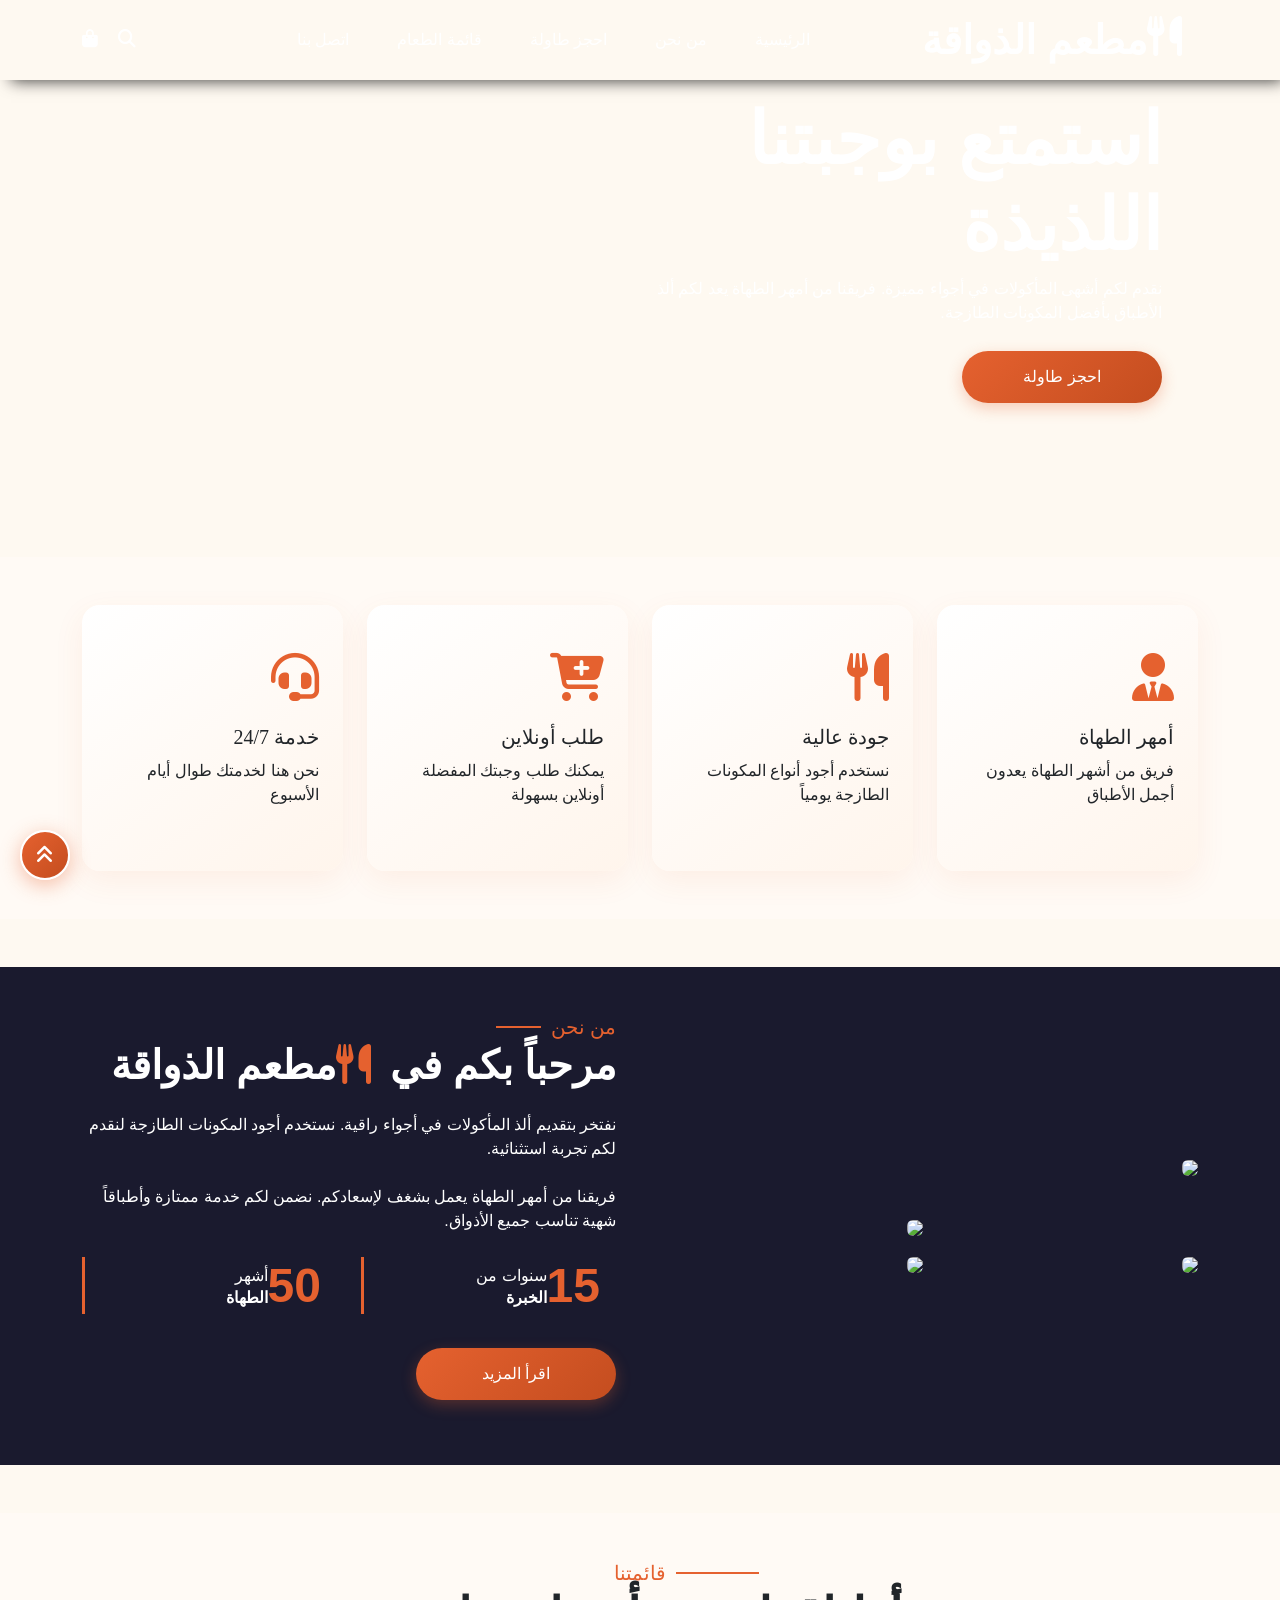
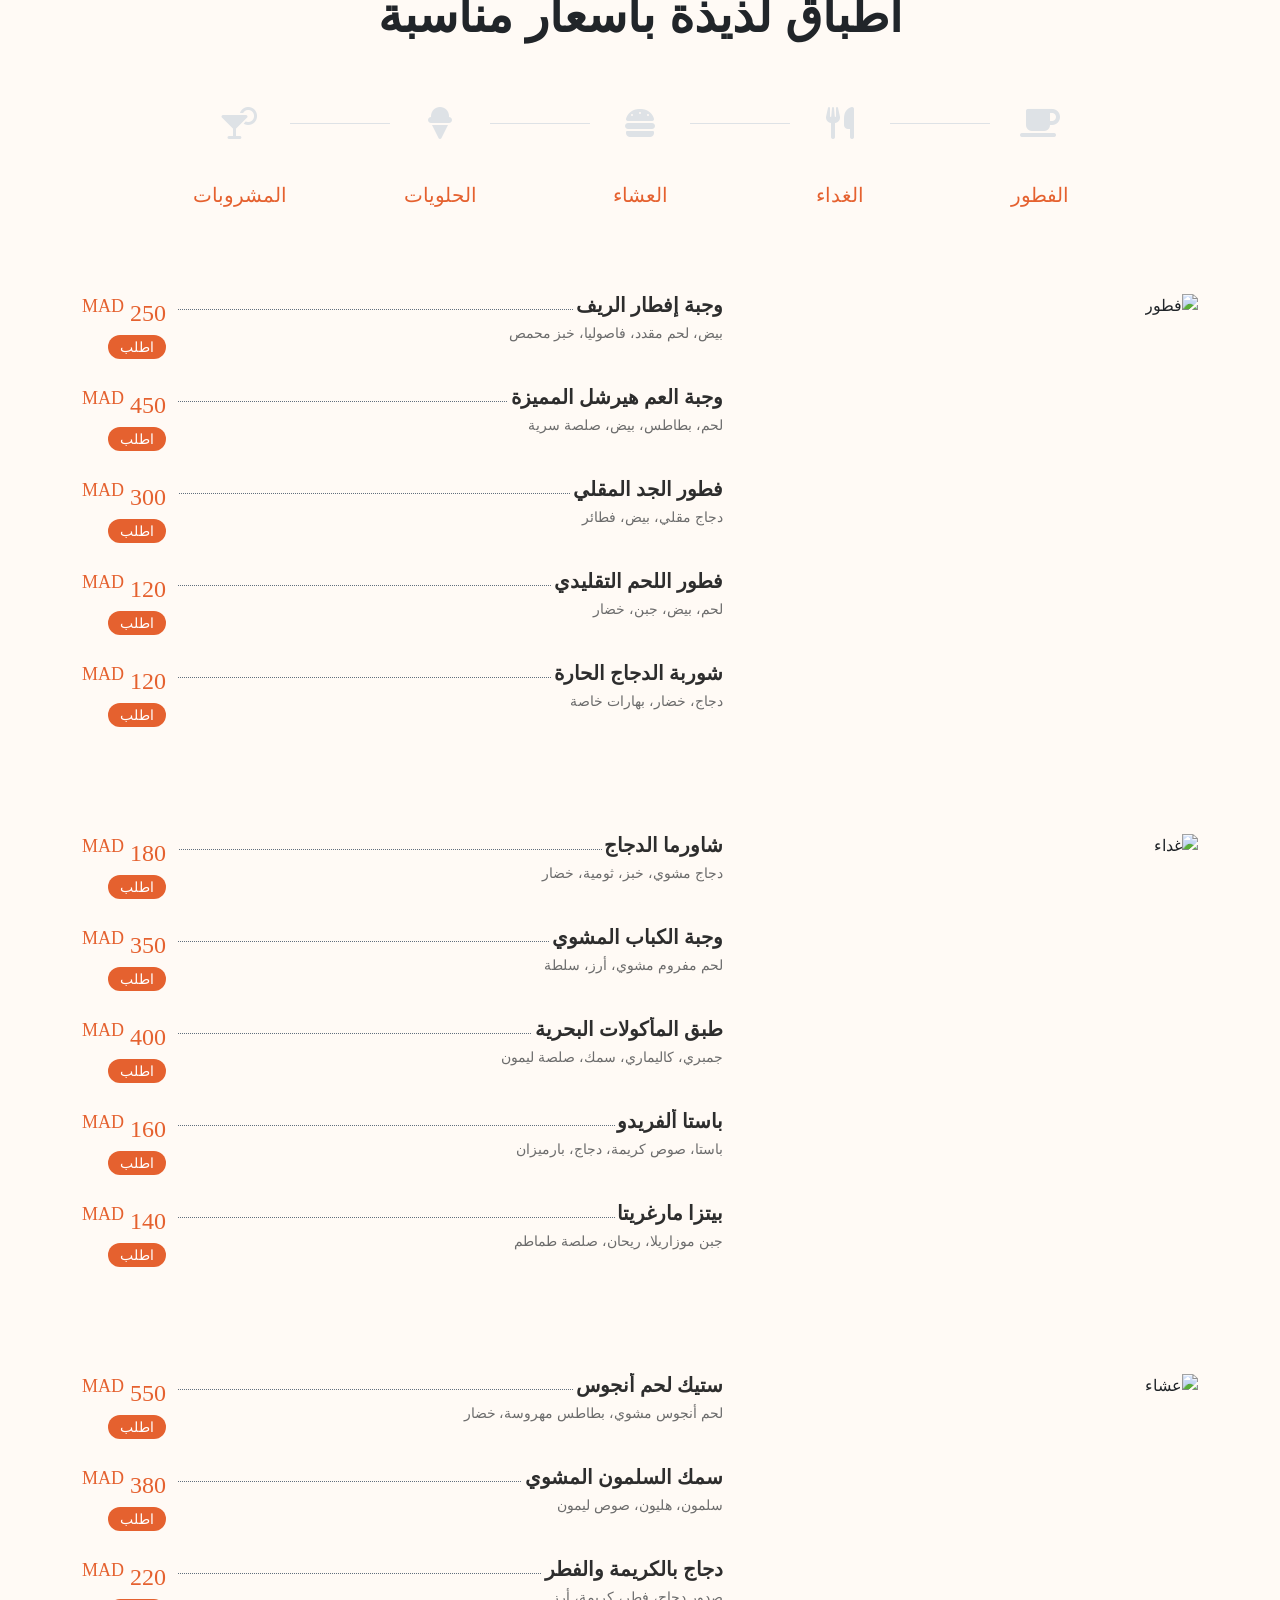
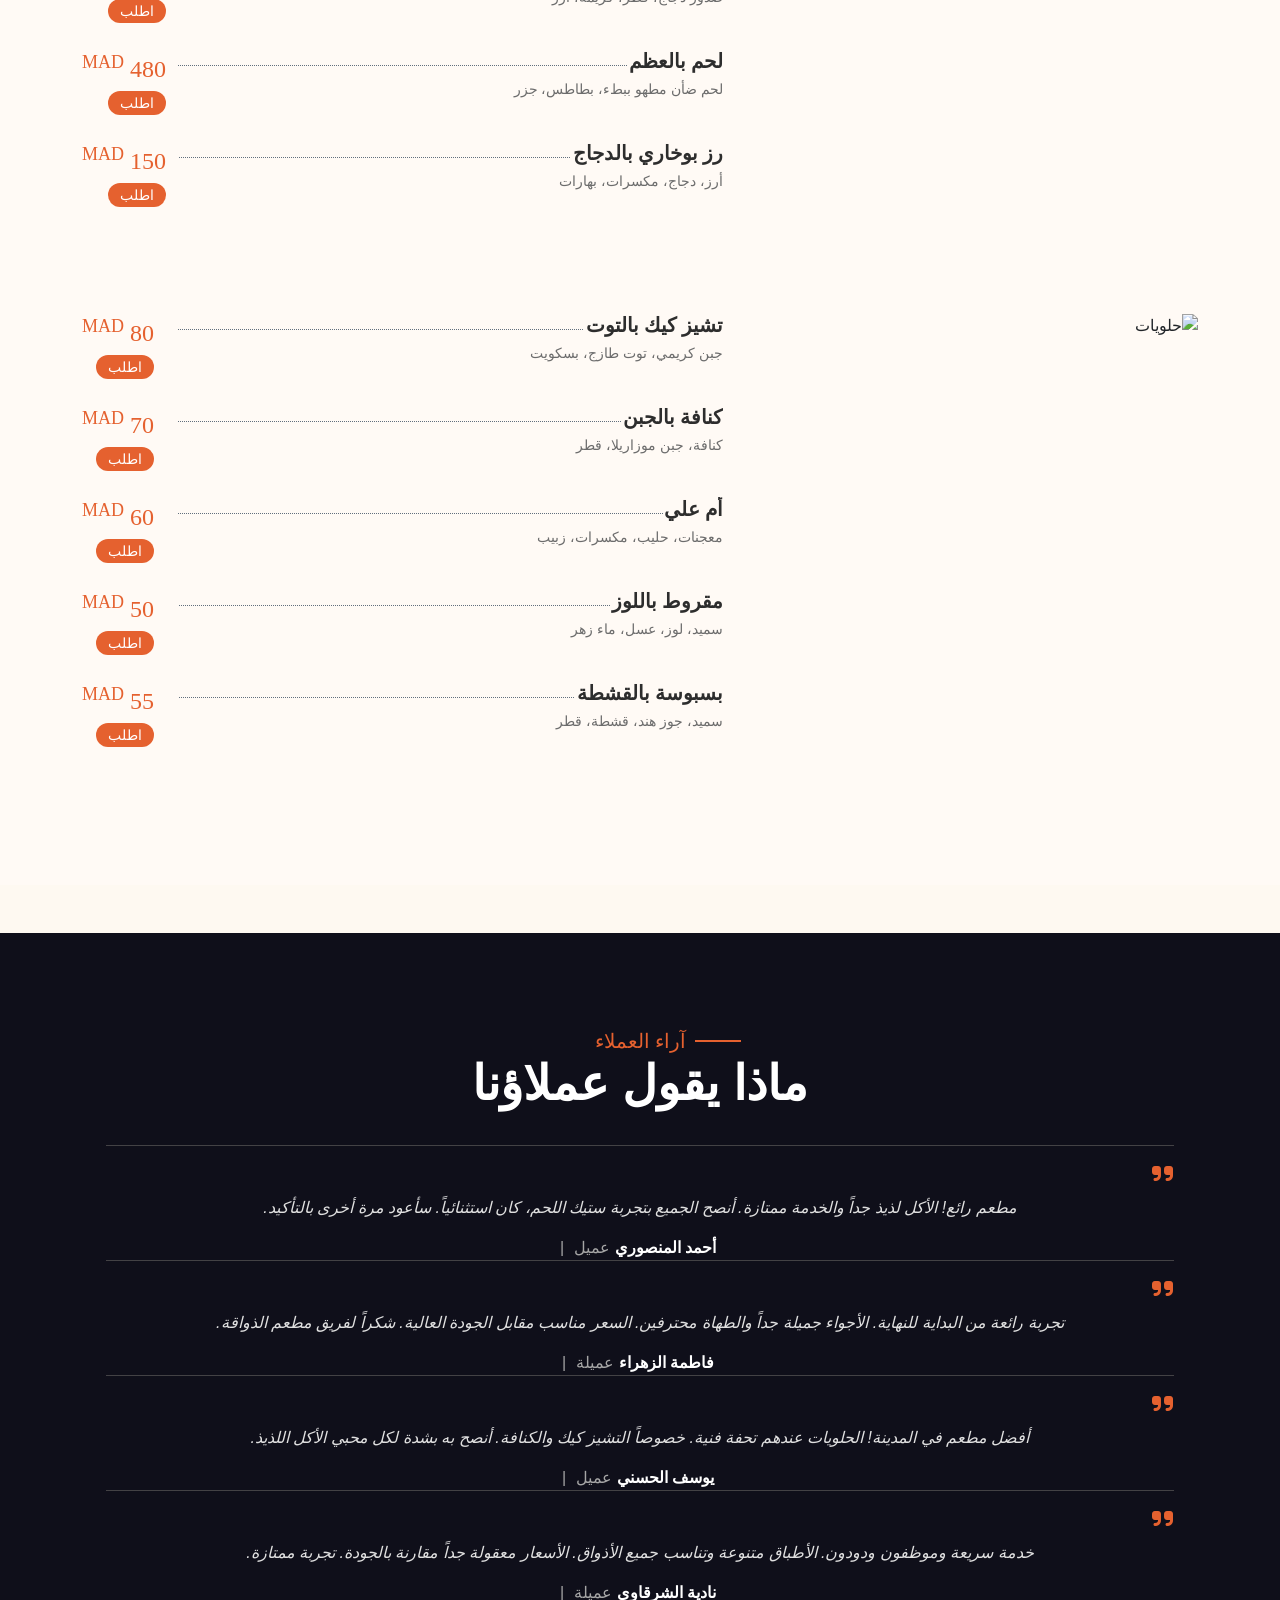
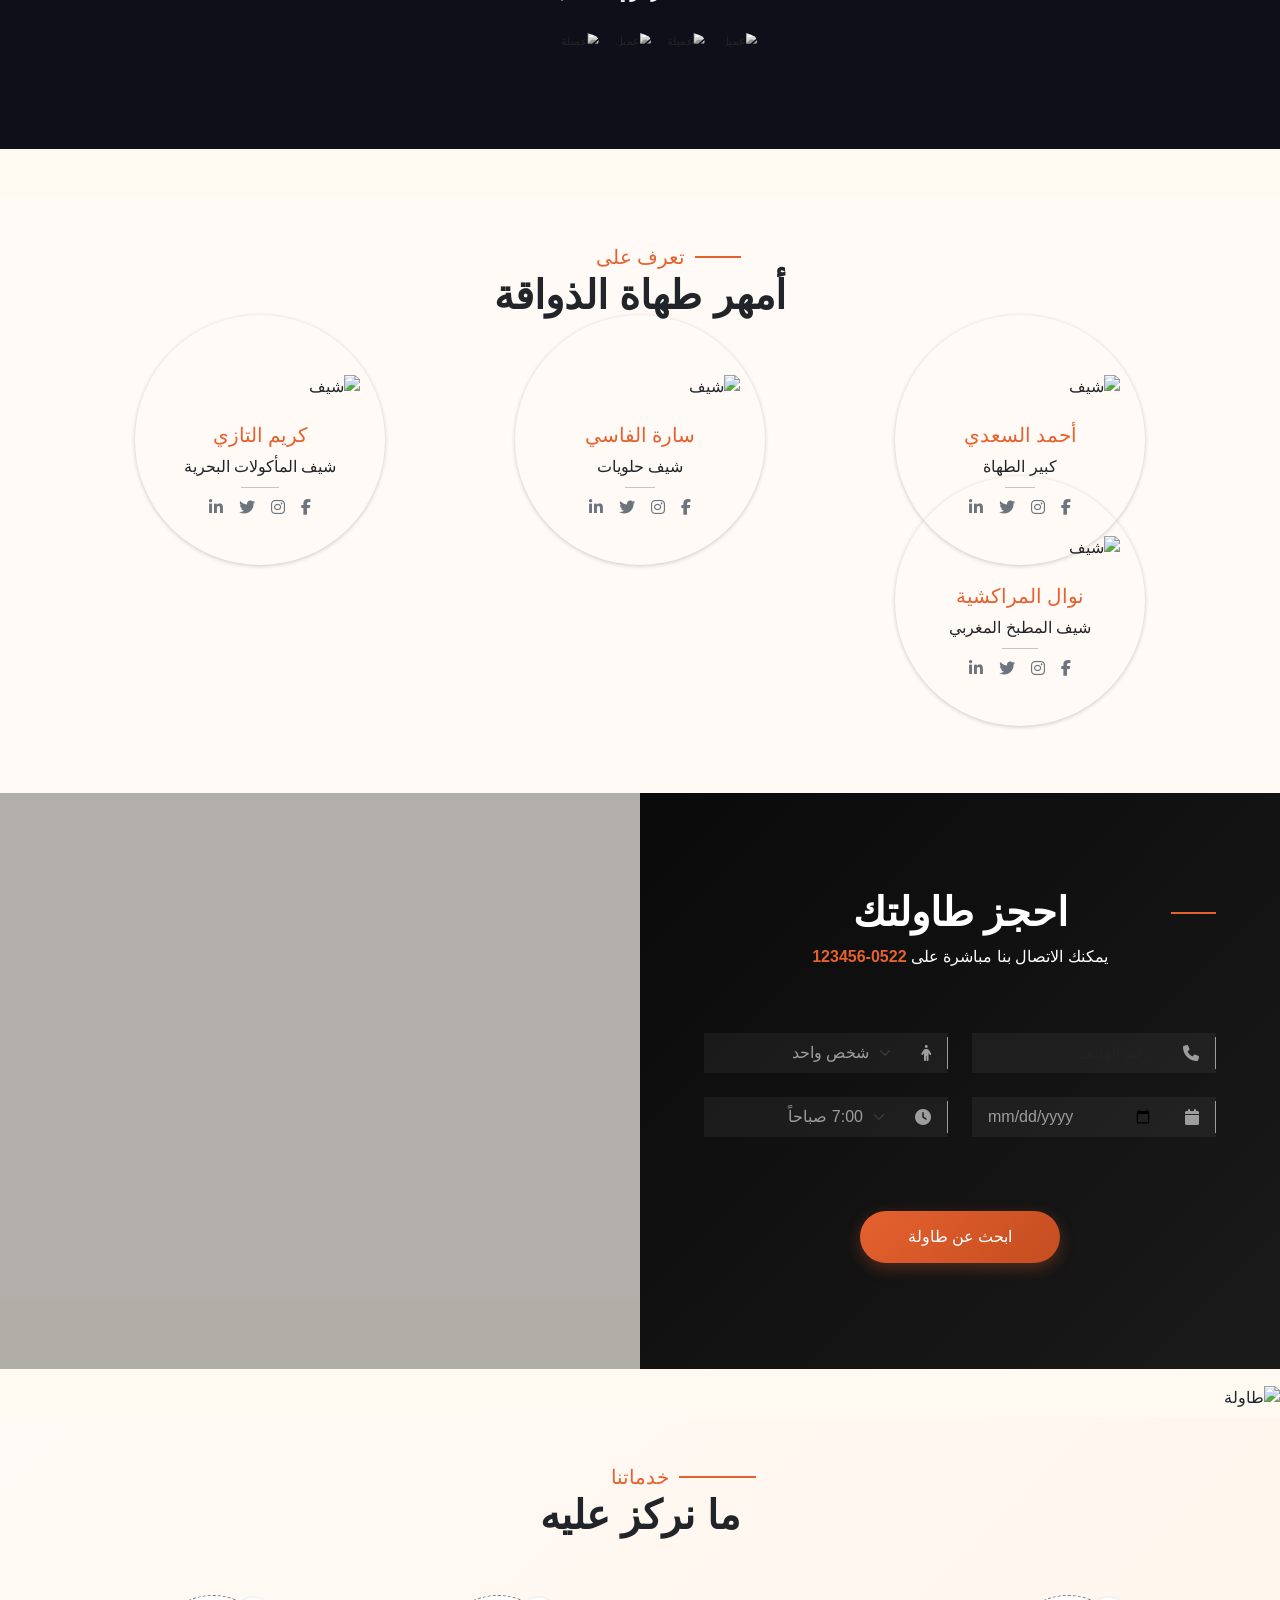
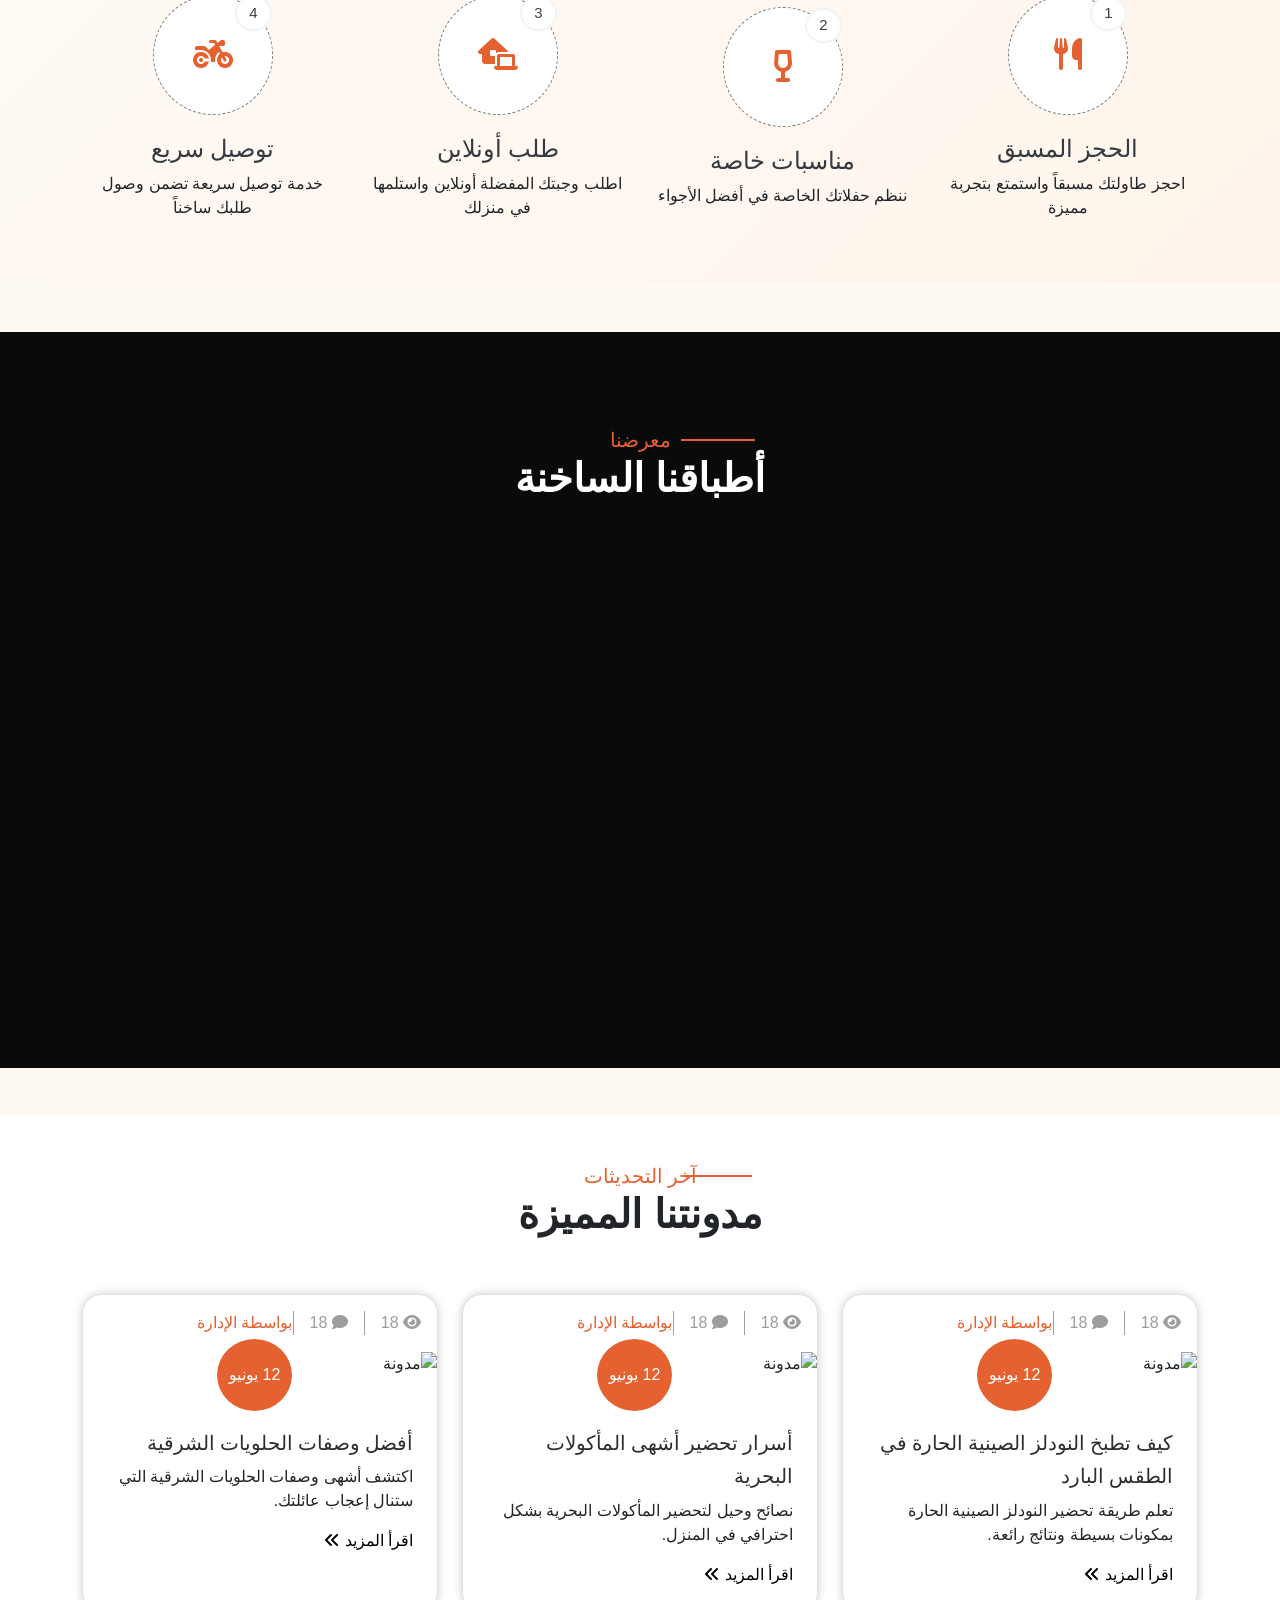
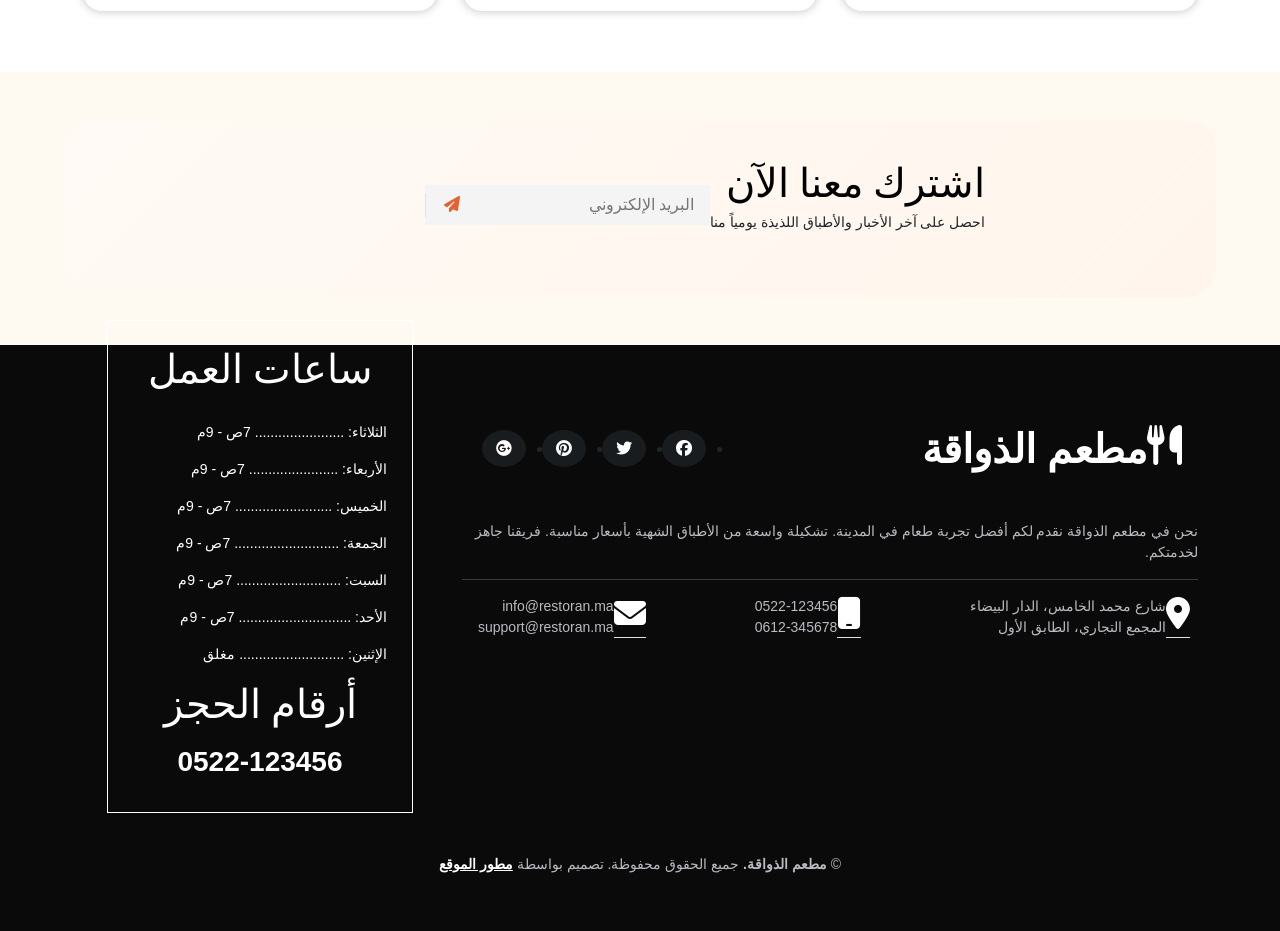
==== commit fea912b4: "Update index.html" ====
--- a/index.html
+++ b/index.html
@@ -244,8 +244,8 @@
                   <a href="./reservation.html">احجز طاولة</a>
                 </div>
             </div>
-            <div class="col-md-6 banner-img" data-aos="fade-left" data-aos-delay="3000">
-              <img class="img img-fluid mt-5 mt-lg-0" src="https://images.unsplash.com/photo-1555396273-367ea4eb4db5?w=500&h=500&fit=crop" alt="طبق رئيسي">
+            <div class="col-md-6 banner-content pe-5" data-aos="fade-right" data-aos-delay="300">
+<div class="col-md-6 banner-img" data-aos="fade-left" data-aos-delay="300">
             </div>
           </div>
         </div>
--- a/assets/css/style.css
+++ b/assets/css/style.css
@@ -1,4 +1,4 @@
-/* Heebo Fonts */
+/* Heebo Fonts - للأرقام والنصوص الإنجليزية */
 @font-face {
   font-family: "Heebo";
   src: url("./../fonts/Heebo/Heebo-VariableFont_wght.ttf") format("truetype");
@@ -69,7 +69,7 @@
   font-style: normal;
 }
 
-/* Nunito Fonts */
+/* Nunito Fonts - للعناوين والنصوص العربية */
 @font-face {
   font-family: "Nunito";
   src: url("./../fonts/Nunito/Nunito-Italic-VariableFont_wght.ttf")
@@ -207,7 +207,7 @@
   font-style: normal;
 }
 
-/* Pacifico Font */
+/* Pacifico Font - للشعار والعناوين المميزة */
 @font-face {
   font-family: "Pacifico";
   src: url("./../fonts/Pacifico/Pacifico-Regular.ttf") format("truetype");
@@ -217,16 +217,22 @@
 
 /* Color Variables */
 :root {
-  --primary-color: #e5612f; /* Example Primary Color */
-  --secondary-color: #6c757d; /* Example Secondary Color */
-  --background-color: #eef0f1; /* Example Background Color */
-  --text-color: #212529; /* Example Text Color */
-  --heading-color: #343a40; /* Example Heading Color */
-  --border-color: #dee2e6; /* Example Border Color */
+  --primary-color: #e5612f;
+  --secondary-color: #6c757d;
+  --background-color: #eef0f1;
+  --text-color: #212529;
+  --heading-color: #343a40;
+  --border-color: #dee2e6;
   --text-color-white: #ffff;
 }
 
 /* Applying Fonts and Colors to Elements */
+* {
+  margin: 0;
+  padding: 0;
+  box-sizing: border-box;
+}
+
 html {
   scroll-behavior: smooth;
 }
@@ -234,12 +240,10 @@
 body {
   font-family: "Nunito", sans-serif;
   font-weight: 400;
-  background-color: var(--text-color-white);
+  background-color: #fef9f1;
   color: var(--text-color);
   overflow-x: hidden;
 }
-
-
 
 h1,
 h3,
@@ -320,9 +324,7 @@
   background-color: var(--primary-color);
 }
 
-
 /* loader start */
-
 .loader {
   background-color: var(--text-color-white);
   position: fixed;
@@ -340,20 +342,20 @@
   font-size: 60px;
 }
 
-.loader-icone{
+.loader-icone {
   font-size: 4em;
   margin-bottom: 4px;
   color: var(--primary-color);
   animation: rotate 2000ms infinite;
 }
 
-.loader-ellipses{
+.loader-ellipses {
   display: flex;
   width: 100px;
   justify-content: space-between;
 }
 
-.loader-ellipses span{
+.loader-ellipses span {
   background-color: var(--secondary-color);
   height: 20px;
   width: 20px;
@@ -362,42 +364,40 @@
   animation: loader-grow 2000ms infinite alternate;
 }
 
-.loader-ellipses span:nth-child(2){
+.loader-ellipses span:nth-child(2) {
   animation-delay: 400ms;
 }
 
-.loader-ellipses span:nth-child(3){
+.loader-ellipses span:nth-child(3) {
   animation-delay: 800ms;
 }
 
 @keyframes loader-grow {
-  to{
+  to {
     transform: scale(1.2);
     background-color: var(--primary-color);
     opacity: 100%;
   }
 }
 
-@keyframes rotate{
-  to{
+@keyframes rotate {
+  to {
     transform: rotate(360deg);
   }
 }
 
-
 /* Header Start */
-
 header {
   position: fixed;
   width: 100%;
   padding: 0;
   margin: 0;
-  /* background-color: var(--primary-color); */
   box-shadow: 7px 5px 15px -4px rgba(0, 0, 0, 0.75);
   -webkit-box-shadow: 7px 5px 15px -4px rgba(0, 0, 0, 0.75);
   -moz-box-shadow: 7px 5px 15px -4px rgba(0, 0, 0, 0.75);
   z-index: 9;
 }
+
 .header {
   display: flex;
   align-items: center;
@@ -406,8 +406,9 @@
 }
 
 header.scrolled {
-  background-color: var(--primary-color);
+  background-color: #e5612f;
   transition: 0.3s all linear;
+  box-shadow: 0 5px 25px rgba(0, 0, 0, 0.2);
 }
 
 .logo h1 {
@@ -425,9 +426,6 @@
 
 .logo a i {
   font-size: 40px;
-}
-
-.menus > ul {
 }
 
 .menus > ul > li {
@@ -462,7 +460,6 @@
 }
 
 /* Search bar */
-
 .search-bar {
   display: flex;
   position: fixed;
@@ -480,10 +477,10 @@
   top: 0;
 }
 
-.close-btn{
+.close-btn {
   position: absolute;
   top: 20px;
-  right: 30px;
+  left: 30px;
   cursor: pointer;
   color: white;
 }
@@ -496,7 +493,6 @@
   display: flex;
   height: 60px;
   width: 80%;
-  /* border: #e5612f 1px solid; */
   border-radius: 30px;
 }
 
@@ -506,8 +502,8 @@
   height: 60px;
   outline: none;
   border: none;
-  border-top-left-radius: 30px;
-  border-bottom-left-radius: 30px;
+  border-top-right-radius: 30px;
+  border-bottom-right-radius: 30px;
 }
 
 .search-bar a {
@@ -523,13 +519,11 @@
   align-items: center;
   justify-content: center;
   background-color: var(--primary-color);
-  border-top-right-radius: 30px;
-  border-bottom-right-radius: 30px;
-}
-/* Search bar */
+  border-top-left-radius: 30px;
+  border-bottom-left-radius: 30px;
+}
 
 /* shopping cart start */
-
 .shopping-cart {
   position: fixed;
   width: 450px;
@@ -541,19 +535,33 @@
   transition: right 0.5s ease-in-out;
 }
 
+[dir="rtl"] .shopping-cart {
+  right: auto;
+  left: -100vw;
+}
+
+[dir="rtl"] .shopping-cart.show {
+  left: 0;
+}
+
 .shopping-cart-header {
   padding: 16px 18px;
-  box-shadow: 7px 5px 15px -4px rgba(0, 0, 0, 0.10);
+  box-shadow: 7px 5px 15px -4px rgba(0, 0, 0, 0.1);
+  background: linear-gradient(135deg, #e5612f, #c44d1f);
+  color: white;
 }
 
 .shopping-cart-header h2 {
   font-family: "Pacifico", cursive;
   font-weight: 300;
   font-size: 24px;
-}
+  color: white;
+}
+
 .shopping-cart-header i {
   cursor: pointer;
   font-size: 34px;
+  color: white;
 }
 
 .shopping-cart-counter {
@@ -575,7 +583,8 @@
   font-size: 14px;
 }
 
-.shopping-cart-item .item-price p, .shopping-cart-footer .footet-total-price{
+.shopping-cart-item .item-price p,
+.shopping-cart-footer .footet-total-price {
   font-family: "Pacifico", cursive;
   font-size: 18px;
   color: var(--primary-color);
@@ -590,6 +599,7 @@
   justify-content: center;
   align-items: center;
   border-radius: 50%;
+  cursor: pointer;
 }
 
 .shopping-cart-counter span {
@@ -611,7 +621,7 @@
 
 .shopping-cart-body {
   height: 65vh;
-  overflow-y:auto;
+  overflow-y: auto;
   overflow-x: hidden;
 }
 
@@ -632,7 +642,8 @@
   background-color: var(--primary-color);
 }
 
-.footer-checkout, .footer-shopping {
+.footer-checkout,
+.footer-shopping {
   background-color: var(--primary-color);
   width: 200px;
   text-align: center;
@@ -649,7 +660,8 @@
   background-color: transparent;
 }
 
-.footer-checkout > .anim-layer, .footer-shopping > .anim-layer{
+.footer-checkout > .anim-layer,
+.footer-shopping > .anim-layer {
   position: absolute;
   top: 0;
   right: 0;
@@ -663,13 +675,15 @@
   background-color: var(--primary-color);
 }
 
-.footer-checkout:hover > .anim-layer, .footer-shopping:hover > .anim-layer {
+.footer-checkout:hover > .anim-layer,
+.footer-shopping:hover > .anim-layer {
   width: 100%;
   left: 0;
   right: auto;
 }
 
-.footer-checkout:hover a, .footer-shopping:hover a {
+.footer-checkout:hover a,
+.footer-shopping:hover a {
   color: #141214;
 }
 
@@ -677,7 +691,8 @@
   color: var(--text-color-white);
 }
 
-.footer-checkout a, .footer-shopping a {
+.footer-checkout a,
+.footer-shopping a {
   display: block;
   font-size: 14px;
   font-family: "Nunito", sans-serif;
@@ -695,11 +710,13 @@
 }
 
 @media (max-width: 990px) {
-  .shopping-cart-item h3, .shopping-cart-footer p {
+  .shopping-cart-item h3,
+  .shopping-cart-footer p {
     font-size: 12px;
   }
 
-  .footer-checkout a, .footer-shopping a {
+  .footer-checkout a,
+  .footer-shopping a {
     font-size: 10px;
   }
 }
@@ -734,11 +751,16 @@
 .menus > ul > li::after {
   background-color: var(--primary-color);
 }
+
 #mobile-menu {
   transition: 0.6s all ease-in-out;
   transform: translateX(-100%);
 }
 
+[dir="rtl"] #mobile-menu {
+  transform: translateX(100%);
+}
+
 .mobile-nav-logo > .logo > a > h1,
 .mobile-nav-logo > .logo > a > i {
   font-size: 24px;
@@ -748,16 +770,18 @@
 
 /* Banner Start */
 .banner {
-  background-image: url("./../images/banner.jpg");
-  /* opacity: 0.8; */
+  background-image: url("https://images.unsplash.com/photo-1517248135467-4c7edcad34c4?w=1920&h=800&fit=crop");
   width: 100%;
   height: auto;
   background-repeat: no-repeat;
   background-size: cover;
-  /* overflow: hidden; */
-}
-
-.banner .banner-content {
+  padding: 0;
+  margin: 0;
+}
+
+.banner .container {
+  padding-top: 80px;
+  padding-bottom: 80px;
 }
 
 .banner-content h1 {
@@ -767,7 +791,6 @@
 }
 
 .banner-content p {
-  /* font-size: ; */
   color: var(--text-color-white);
 }
 
@@ -776,7 +799,6 @@
   display: flex;
   flex-direction: column;
   justify-content: center;
-  /* align-items: center; */
   height: auto;
 }
 
@@ -785,8 +807,8 @@
 }
 
 .banner img {
-  width: 550px;
-  /* height: 550px; */
+  width: 100%;
+  max-width: 550px;
   object-fit: contain;
   animation: imgRotate 50s linear infinite;
 }
@@ -798,9 +820,8 @@
 }
 
 /* book-a-table button start*/
-
 .book-a-table {
-  background-color: var(--primary-color);
+  background: linear-gradient(135deg, #e5612f, #c44d1f);
   width: 200px;
   text-align: center;
   margin: 10px 0px;
@@ -809,6 +830,7 @@
   display: inline-block;
   overflow: hidden;
   cursor: pointer;
+  box-shadow: 0 5px 15px rgba(229, 97, 47, 0.3);
 }
 
 .book-a-table > .anim-layer {
@@ -844,18 +866,29 @@
   z-index: 1;
 }
 
+.book-a-table:hover {
+  background: linear-gradient(135deg, #c44d1f, #e5612f);
+  transform: translateY(-2px);
+}
+
 /* book-a-table button end */
 
 /* services cards start */
+.services {
+  background-color: #fffaf5;
+  padding: 60px 0;
+  margin: 0;
+}
 
 .services .cards {
   position: relative;
-  background-color: var(--background-color);
-  box-shadow: 0 0 45px rgba(0, 0, 0, 0.08);
-  -webkit-box-shadow: 0 0 45px rgba(0, 0, 0, 0.08);
-  -moz-box-shadow: 0 0 45px rgba(0, 0, 0, 0.08);
+  background: linear-gradient(145deg, #ffffff, #fff5ec);
+  box-shadow: 0 10px 30px rgba(229, 97, 47, 0.08);
   border-radius: 18px;
   overflow: hidden;
+  transition: all 0.3s ease;
+  border: none;
+  height: 100%;
 }
 
 .services .cards .icon i,
@@ -877,7 +910,7 @@
   right: 0;
   width: 0;
   height: 100%;
-  background-color: var(--primary-color);
+  background: linear-gradient(145deg, #e5612f, #c44d1f);
   transition: width 0.3s ease, right 0.3s ease;
   z-index: 1;
 }
@@ -898,15 +931,23 @@
   padding-bottom: 8px;
 }
 
+.services .cards:hover {
+  box-shadow: 0 15px 40px rgba(229, 97, 47, 0.15);
+}
+
 /* services cards end */
 
 /* about us start */
 .about-us {
-  background-image: url("./../images/about-bg.jpg");
-  background-position: cover;
+  background-image: url("https://images.unsplash.com/photo-1555396273-367ea4eb4db5?w=1920&fit=crop");
+  background-position: center;
   background-repeat: no-repeat;
   background-attachment: fixed;
   background-size: cover;
+  background-color: #1a1a2e;
+  background-blend-mode: overlay;
+  padding: 80px 0;
+  margin: 0;
 }
 
 .about-us .about-content .section-title,
@@ -919,6 +960,11 @@
 
 .about-us .about-content {
   color: var(--text-color-white);
+}
+
+.about-us .about-content p,
+.about-us .about-content h2 {
+  color: #ffffff;
 }
 
 .about-extra h6 {
@@ -940,12 +986,23 @@
   background: var(--primary-color);
 }
 
+[dir="rtl"] .about-content .section-title::after {
+  right: auto;
+  left: -55px;
+}
+
 .about-content .fa.fa-utensils {
   color: var(--primary-color);
 }
 
 .about-extra .about-experience,
 .about-extra .about-popular {
+  border-right: 3.5px solid var(--primary-color);
+}
+
+[dir="rtl"] .about-extra .about-experience,
+[dir="rtl"] .about-extra .about-popular {
+  border-right: none;
   border-left: 3.5px solid var(--primary-color);
 }
 
@@ -956,6 +1013,12 @@
 }
 
 /* Our Menu Slider Start */
+.our-menu {
+  background-color: #fffaf5;
+  padding: 60px 0;
+  margin: 0;
+}
+
 .our-menu .section-title h5 {
   position: relative;
 }
@@ -984,15 +1047,47 @@
   background: var(--primary-color);
 }
 
+[dir="rtl"] .our-menu .section-title h5::before,
+[dir="rtl"] .testimonials .section-title h5::before,
+[dir="rtl"] .our-chefs .section-title h5::before,
+[dir="rtl"] .our-services .section-title h5::before,
+[dir="rtl"] .our-gallery .section-title h5::before,
+[dir="rtl"] .our-blog .section-title h5::before,
+[dir="rtl"] .chef-choise .section-title h5::before {
+  right: auto;
+  left: -55px;
+}
+
+[dir="rtl"] .our-menu .section-title h5::after,
+[dir="rtl"] .testimonials .section-title h5::after,
+[dir="rtl"] .our-chefs .section-title h5::after,
+[dir="rtl"] .our-services .section-title h5::after,
+[dir="rtl"] .our-gallery .section-title h5::after,
+[dir="rtl"] .our-blog .section-title h5::after,
+[dir="rtl"] .chef-choise .section-title h5::after {
+  right: auto;
+  left: 100px;
+}
+
 .our-menu .section-title h5::before,
 .testimonials .section-title h5::before,
 .our-chefs .section-title h5::before,
 .our-services .section-title h5::before,
 .our-gallery .section-title h5::before,
-.our-gallery .section-title h5::before,
 .our-blog .section-title h5::before,
 .chef-choise .section-title h5::before {
   left: -55px;
+}
+
+[dir="rtl"] .our-menu .section-title h5::before,
+[dir="rtl"] .testimonials .section-title h5::before,
+[dir="rtl"] .our-chefs .section-title h5::before,
+[dir="rtl"] .our-services .section-title h5::before,
+[dir="rtl"] .our-gallery .section-title h5::before,
+[dir="rtl"] .our-blog .section-title h5::before,
+[dir="rtl"] .chef-choise .section-title h5::before {
+  left: auto;
+  right: -55px;
 }
 
 .slider-indicators-wrapper {
@@ -1008,7 +1103,7 @@
 @media (max-width: 990px) {
   .slider-indicators-wrapper .slider-indicators {
     display: flex;
-    flex-direction: column; /* Stack indicators vertically on smaller screens */
+    flex-direction: column;
     align-items: center;
   }
 
@@ -1021,17 +1116,13 @@
   width: 100px;
   color: var(--border-color);
   font-size: 16px;
-  /* width: 20px; */
   height: 100px;
   display: flex;
-  /* padding: 24px 20px; */
-  /* margin-top: 20px; */
   margin-bottom: 10px;
   transition: all 0.3s ease;
   border-radius: 50%;
   border: 1px solid transparent;
   cursor: pointer;
-  /* position: relative; */
   justify-content: center;
   align-items: center;
 }
@@ -1066,12 +1157,19 @@
   background-color: var(--border-color);
 }
 
+[dir="rtl"] .slider-indicators-wrapper .slider-indicators:nth-child(1)::after,
+[dir="rtl"] .slider-indicators-wrapper .slider-indicators:nth-child(2)::after,
+[dir="rtl"] .slider-indicators-wrapper .slider-indicators:nth-child(3)::after,
+[dir="rtl"] .slider-indicators-wrapper .slider-indicators:nth-child(4)::after {
+  right: auto;
+  left: -100px;
+}
+
 .our-menu .item-wrapper,
 .lunch-time .item-wrapper,
 .chef-choise .item-wrapper {
   margin-bottom: 25px;
 }
-
 
 .our-menu .item-wrapper .item-left,
 .lunch-time .item-wrapper .item-left,
@@ -1083,7 +1181,8 @@
 .our-menu .item-wrapper .item-left h5,
 .lunch-time .item-wrapper .item-left h5,
 .chef-choise .item-wrapper .item-left h5 {
-  color: var(--text-color);
+  color: #2d2d2d;
+  font-weight: 700;
 }
 
 .chef-choise .item-wrapper .item-left h5 {
@@ -1095,6 +1194,7 @@
 .chef-choise .item-wrapper .item-left p {
   font-size: 14px;
   padding-top: 4px;
+  color: #6c6c6c;
 }
 
 .chef-choise .item-wrapper .item-left p {
@@ -1111,6 +1211,13 @@
   border-bottom: 1px dotted #616f7d;
   bottom: 6px;
   left: 102%;
+}
+
+[dir="rtl"] .our-menu .item-wrapper .item-left h5::after,
+[dir="rtl"] .lunch-time .item-wrapper .item-left h5::after,
+[dir="rtl"] .chef-choise .item-wrapper .item-left h5::after {
+  left: auto;
+  right: 102%;
 }
 
 .our-menu .item-wrapper .item-right .item-price,
@@ -1126,7 +1233,7 @@
 
 .our-menu .item-wrapper .item-right .price-symbol,
 .lunch-time .item-wrapper .item-right .price-symbol,
-.chef-choise .item-wrapper .item-right .price-symbol  {
+.chef-choise .item-wrapper .item-right .price-symbol {
   vertical-align: super;
   font-size: 18px;
 }
@@ -1163,18 +1270,32 @@
 .slider-indicators-wrapper .slide-arrow.next-arrow {
   right: 30px;
 }
+
 .slider-indicators-wrapper .slide-arrow.prev-arrow {
   left: 30px;
 }
 
+[dir="rtl"] .slider-indicators-wrapper .slide-arrow.next-arrow {
+  right: auto;
+  left: 30px;
+}
+
+[dir="rtl"] .slider-indicators-wrapper .slide-arrow.prev-arrow {
+  left: auto;
+  right: 30px;
+}
+
 /* testimonial start */
 .testimonials {
-  background-image: url("./../images/testi-bg.jpg");
-  /* background-color: black; */
-  background-position: cover;
+  background-image: url("https://images.unsplash.com/photo-1517248135467-4c7edcad34c4?w=1920&fit=crop");
+  background-position: center;
   background-repeat: no-repeat;
   background-attachment: fixed;
   background-size: cover;
+  background-color: #0f0f1a;
+  background-blend-mode: overlay;
+  padding: 80px 0;
+  margin: 0;
 }
 
 .testimonials .section-title h2 {
@@ -1203,6 +1324,14 @@
   color: var(--primary-color);
 }
 
+[dir="rtl"]
+  .testimonials
+  .testimonial-slider-wrapper
+  .slider-content
+  .testi-content::before {
+  content: "\f10e";
+}
+
 .testimonials .testimonial-slider-wrapper .slider-content .testi-content p,
 .testimonials .testimonial-slider-wrapper .slider-content .testi-info {
   text-align: center;
@@ -1213,13 +1342,24 @@
   font-size: 16px;
   padding: 0 20px;
   font-style: italic;
+  color: #e0e0e0;
 }
 
 .testimonials .testimonial-slider-wrapper .slider-content .testi-info .name {
-  margin-right: 3px;
+  margin-left: 3px;
   font-weight: 700;
   color: #fff;
   text-transform: uppercase;
+}
+
+[dir="rtl"]
+  .testimonials
+  .testimonial-slider-wrapper
+  .slider-content
+  .testi-info
+  .name {
+  margin-left: 0;
+  margin-right: 3px;
 }
 
 .testimonials
@@ -1227,9 +1367,21 @@
   .slider-content
   .testi-info
   .position {
+  margin-right: 3px;
+  color: #a6a6a6;
+  position: relative;
+  padding-right: 10px;
+}
+
+[dir="rtl"]
+  .testimonials
+  .testimonial-slider-wrapper
+  .slider-content
+  .testi-info
+  .position {
+  margin-right: 0;
   margin-left: 3px;
-  color: #a6a6a6;
-  position: relative;
+  padding-right: 0;
   padding-left: 10px;
 }
 
@@ -1240,8 +1392,18 @@
   .position::before {
   content: "|";
   position: absolute;
+  left: 100%;
+  width: 2px;
+}
+
+[dir="rtl"]
+  .testimonials
+  .testimonial-slider-wrapper
+  .slider-content
+  .testi-info
+  .position::before {
+  left: auto;
   right: 100%;
-  width: 2px;
 }
 
 .testimonials .testimonial-slider-wrapper .slider-nav-wrapper {
@@ -1309,7 +1471,22 @@
   right: 58%;
 }
 
+[dir="rtl"] .testimonials .testimonial-slider-wrapper .slider-nav-wrapper::after {
+  right: auto;
+  left: 0;
+}
+
+[dir="rtl"] .testimonials .testimonial-slider-wrapper .slider-nav-wrapper::before {
+  left: auto;
+  right: 0;
+}
+
 /* our chef start */
+.our-chefs {
+  background-color: #fffaf5;
+  padding: 60px 0;
+  margin: 0;
+}
 
 .our-chef-slider-wrapper .chef-slider-content i {
   color: var(--secondary-color);
@@ -1334,7 +1511,7 @@
   z-index: 0;
   top: 40%;
   left: 50%;
-  transform: translate(-50%, -50%); /* Center the element */
+  transform: translate(-50%, -50%);
   -webkit-transition: all 0.3s ease;
   transition: all 0.3s ease;
 }
@@ -1347,11 +1524,6 @@
   background-color: var(--primary-color);
   transition: all 0.3s linear;
 }
-
-/* .our-chef-slider-wrapper .slick-current .our-chef-slider img {
-  width: 220px;
-  transition: all 0.3s linear;
-} */
 
 .our-chef-slider-wrapper .slide-arrow.prev-arrow,
 .our-chef-slider-wrapper .slide-arrow.next-arrow {
@@ -1366,6 +1538,8 @@
   line-height: 36px;
   text-align: center;
   z-index: 1;
+  background-color: transparent;
+  transition: all 0.3s linear;
 }
 
 .our-chef-slider-wrapper .slide-arrow.prev-arrow:hover,
@@ -1373,19 +1547,31 @@
   background-color: white;
   color: var(--primary-color);
   border: var(--primary-color) 2px solid;
-  transition: all 0.3s linear;
 }
 
 .our-chef-slider-wrapper .slide-arrow.next-arrow {
   right: 10px;
 }
+
 .our-chef-slider-wrapper .slide-arrow.prev-arrow {
   left: 10px;
 }
 
+[dir="rtl"] .our-chef-slider-wrapper .slide-arrow.next-arrow {
+  right: auto;
+  left: 10px;
+}
+
+[dir="rtl"] .our-chef-slider-wrapper .slide-arrow.prev-arrow {
+  left: auto;
+  right: 10px;
+}
+
 /* start reservation */
 .reservation {
   position: relative;
+  margin: 0;
+  padding: 0;
 }
 
 .reservation img {
@@ -1395,11 +1581,26 @@
   width: 20%;
 }
 
+[dir="rtl"] .reservation img {
+  left: auto;
+  right: 0;
+}
+
 .reservation-bg {
   position: relative;
-  height: 100vh;
+  min-height: 400px;
+  height: auto;
+  background: url("https://images.unsplash.com/photo-1517248135467-4c7edcad34c4?w=800&h=1000&fit=crop");
   background-size: cover;
-  background: url("./../images/reservation-bg.jpg");
+  background-position: center;
+}
+
+@media (max-width: 768px) {
+  .about-us,
+  .testimonials,
+  .page-banner {
+    background-attachment: scroll;
+  }
 }
 
 .reservation-bg::before {
@@ -1412,16 +1613,28 @@
 }
 
 .reservation-content {
-  background-color: #090909;
+  background: linear-gradient(135deg, #0a0a0a, #1a1a1a);
+  padding: 40px;
 }
 
 .reservation-content span {
   color: var(--primary-color);
+  font-weight: bold;
+}
+
+.reservation .reservation-content h2,
+.reservation .reservation-content p {
+  color: #ffffff;
 }
 
 .reservation-content .input i {
+  border-left: 1px solid #9d9d9d;
+  color: #9d9d9d;
+}
+
+[dir="rtl"] .reservation-content .input i {
+  border-left: none;
   border-right: 1px solid #9d9d9d;
-  color: #9d9d9d;
 }
 
 .reservation-content .input {
@@ -1467,7 +1680,17 @@
   left: 0px;
 }
 
+[dir="rtl"] .reservation .reservation-content h2::before {
+  left: auto;
+  right: 0px;
+}
+
 /* our services start */
+.our-services {
+  background: linear-gradient(135deg, #fffaf5, #fff5ec);
+  padding: 60px 0;
+  margin: 0;
+}
 
 .icon-box {
   position: relative;
@@ -1480,6 +1703,7 @@
   margin-bottom: 20px;
   background-position: center;
   transition-duration: 0.5s;
+  background-color: #ffffff;
 }
 
 .icon-box > .number {
@@ -1501,7 +1725,8 @@
 }
 
 .icon-box:hover {
-  background-color: var(--primary-color);
+  background-color: #e5612f;
+  transform: translateY(-5px);
 }
 
 .icon-box:hover i {
@@ -1518,54 +1743,77 @@
 }
 
 .our-gallery {
-  background-color: #090909;
+  background-color: #0a0a0a;
+  padding: 60px 0;
+  margin: 0;
 }
 
 .gallery-image {
   width: 100%;
-  height: 650px;
+  height: 450px;
   background-position: center;
+  background-size: cover;
 }
 
 .gallery-image-one {
-  background-image: url("./../images/gallery-1.jpg");
+  background-image: url("https://images.unsplash.com/photo-1546069901-ba9599a7e63c?w=600&h=450&fit=crop");
 }
 
 .gallery-image-two {
   width: 100%;
-  height: 325px;
+  height: 225px;
   background-position: center;
-  background-image: url("./../images/gallery-2.jpg");
+  background-size: cover;
+  background-image: url("https://images.unsplash.com/photo-1568901346375-23c9450c58cd?w=800&h=225&fit=crop");
 }
 
 .gallery-image-three {
   width: 100%;
-  height: 325px;
+  height: 225px;
   background-position: center;
-  background-image: url("./../images/gallery-3.jpg");
+  background-size: cover;
+  background-image: url("https://images.unsplash.com/photo-1473093295043-cdd812d0e601?w=400&h=225&fit=crop");
 }
 
 .gallery-image-four {
-  background-image: url("./../images/gallery-4.jpg");
+  background-image: url("https://images.unsplash.com/photo-1551024506-0bccd828d307?w=600&h=450&fit=crop");
 }
 
 .gallery-image-five {
   width: 100%;
-  height: 325px;
+  height: 225px;
   background-position: center;
-  background-image: url("./../images/gallery-5.jpg");
+  background-size: cover;
+  background-image: url("https://images.unsplash.com/photo-1543353071-873f17a7a088?w=400&h=225&fit=crop");
 }
 
 .gallery-image-six {
   width: 100%;
-  height: 325px;
+  height: 225px;
   background-position: center;
-  background-image: url("./../images/gallery-6.jpg");
+  background-size: cover;
+  background-image: url("https://images.unsplash.com/photo-1555939594-58d7cb561ad1?w=800&h=225&fit=crop");
 }
 
 /* start blog */
+.our-blog {
+  background: #ffffff;
+  padding: 60px 0;
+  margin: 0;
+}
+
 .card {
   box-shadow: 0 0 10px rgba(0, 0, 0, 0.2);
+  background: #ffffff;
+  border-radius: 20px;
+  overflow: hidden;
+  transition: all 0.3s ease;
+  height: 100%;
+}
+
+.card:hover {
+  transform: translateY(-8px);
+  box-shadow: 0 20px 40px rgba(0, 0, 0, 0.1);
 }
 
 .blog-info i,
@@ -1577,6 +1825,12 @@
 .blog-info > .blog-view,
 .blog-info > .blog-comment {
   border-right: 1px solid #9d9d9d;
+}
+
+[dir="rtl"] .blog-info > .blog-view,
+[dir="rtl"] .blog-info > .blog-comment {
+  border-right: none;
+  border-left: 1px solid #9d9d9d;
 }
 
 .blog-info > .blog-author > p {
@@ -1595,11 +1849,16 @@
   top: -40px;
 }
 
+[dir="rtl"] .blog-content > .blog-date {
+  left: auto;
+  right: 40%;
+}
+
 .card .blog-content .blog-title a {
   font-family: "Pacifico", cursive;
   font-size: 20px;
   font-weight: 300;
-  color: black;
+  color: #2d2d2d;
   text-decoration: none;
 }
 
@@ -1612,6 +1871,11 @@
 /* subscribe now start */
 .subscribe-us {
   position: relative;
+  background: linear-gradient(135deg, #fffaf5, #fff5ec);
+  border-radius: 30px;
+  margin: 40px auto;
+  padding: 40px;
+  max-width: 90%;
 }
 
 .subscribe-us .content p {
@@ -1635,6 +1899,11 @@
 }
 
 .subscribe-us .subscribe-form .input-button a {
+  border-right: 1px solid #e2e2e2;
+}
+
+[dir="rtl"] .subscribe-us .subscribe-form .input-button a {
+  border-right: none;
   border-left: 1px solid #e2e2e2;
 }
 
@@ -1645,30 +1914,40 @@
 
 .subscribe-us img {
   position: absolute;
-  width: 250px;
-  top: -50px;
+  width: 200px;
+  top: -40px;
+}
+
+[dir="rtl"] .subscribe-us img {
+  left: auto;
+  right: 0;
 }
 
 /* back to top start */
-
 #back-to-top {
   position: fixed;
-  bottom: 20px;  
+  bottom: 20px;
   right: 20px;
   display: flex;
   justify-content: center;
   align-items: center;
   width: 50px;
   height: 50px;
-  background-color: var(--primary-color);
+  background: linear-gradient(135deg, #e5612f, #c44d1f);
   text-decoration: none;
   font-size: 20px;
   border-radius: 50%;
   border: 2px solid white;
-  box-shadow: 0 0 10px rgba(0, 0, 0, 0.4);
-}
-
-#back-to-top i{
+  box-shadow: 0 5px 20px rgba(229, 97, 47, 0.4);
+  z-index: 99;
+}
+
+[dir="rtl"] #back-to-top {
+  right: auto;
+  left: 20px;
+}
+
+#back-to-top i {
   color: white;
   transition: all 0.3s ease-out;
 }
@@ -1678,13 +1957,15 @@
 }
 
 /* start footer */
-
 footer {
-  /* overflow-x: hidden; */
-  padding-top: 100px;
+  padding-top: 80px;
   padding-bottom: 40px;
-  background-color: #040609;
-  background-image: url("./../images/footer-bg.jpg");
+  background-color: #0a0a0a;
+  background-image: url("https://images.unsplash.com/photo-1414235077428-338989a2e8c0?w=1920&fit=crop");
+  background-size: cover;
+  background-position: center;
+  background-blend-mode: overlay;
+  margin: 0;
 }
 
 footer .social-icons a {
@@ -1710,8 +1991,9 @@
 
 .reservation-box {
   margin-top: -130px;
-  background-image: url("./../images/ft-res-bg.jpg");
+  background-image: url("https://images.unsplash.com/photo-1517248135467-4c7edcad34c4?w=500&fit=crop");
   padding: 25px;
+  background-size: cover;
 }
 
 .reservation-box .reservation-wrapper {
@@ -1745,23 +2027,110 @@
     text-align: center;
   }
 
-  footer, main {
+  footer,
+  main {
     overflow-x: hidden;
   }
 }
 
+/* Responsive Design */
+@media screen and (max-width: 992px) {
+  .banner .container {
+    padding-top: 40px;
+    padding-bottom: 40px;
+  }
+  
+  .services, .about-us, .our-menu, .testimonials, .our-chefs, .our-services, .our-gallery, .our-blog {
+    padding: 40px 0;
+  }
+  
+  h2 {
+    font-size: 2rem;
+  }
+  
+  .display-2 {
+    font-size: 3rem;
+  }
+  
+  .display-5 {
+    font-size: 2rem;
+  }
+  
+  .display-6 {
+    font-size: 1.5rem;
+  }
+}
+
+@media screen and (max-width: 768px) {
+  .banner .container {
+    padding-top: 30px;
+    padding-bottom: 30px;
+  }
+  
+  .services, .about-us, .our-menu, .testimonials, .our-chefs, .our-services, .our-gallery, .our-blog {
+    padding: 30px 0;
+  }
+  
+  h2 {
+    font-size: 1.75rem;
+  }
+  
+  .display-2 {
+    font-size: 2rem;
+  }
+  
+  .gallery-image {
+    height: 300px;
+  }
+  
+  .gallery-image-two, .gallery-image-three, .gallery-image-five, .gallery-image-six {
+    height: 150px;
+  }
+  
+  .subscribe-us {
+    margin: 20px auto;
+    padding: 30px;
+  }
+  
+  .subscribe-us img {
+    display: none;
+  }
+}
+
+@media screen and (max-width: 576px) {
+  .banner .container {
+    padding-top: 20px;
+    padding-bottom: 20px;
+  }
+  
+  .services, .about-us, .our-menu, .testimonials, .our-chefs, .our-services, .our-gallery, .our-blog {
+    padding: 20px 0;
+  }
+  
+  .book-a-table {
+    width: 160px;
+  }
+  
+  .book-a-table a {
+    font-size: 0.875rem;
+    padding: 10px 16px;
+  }
+  
+  .reservation-content {
+    padding: 20px;
+  }
+}
+
 /* Contact Us Page Start */
-
 .page-banner {
-  background-image: url("./../images/pagetitle-contact.jpg");
-  position: relative;
-  /* background-position: center center; */
+  background-image: url("https://images.unsplash.com/photo-1414235077428-338989a2e8c0?w=1920&h=500&fit=crop");
+  position: relative;
   background-repeat: no-repeat;
   background-attachment: fixed;
   background-size: cover;
   background-position: center;
   width: 100%;
-  height: 500px;
+  height: 400px;
 }
 
 .page-banner .banner-content::before {
@@ -1812,6 +2181,16 @@
   right: 18px;
 }
 
+[dir="rtl"] .page-banner .banner-content .dot::after {
+  left: auto;
+  right: 18px;
+}
+
+[dir="rtl"] .page-banner .banner-content .dot::before {
+  right: auto;
+  left: 18px;
+}
+
 .page-banner .banner-content .dot {
   position: relative;
   width: 11px;
@@ -1847,6 +2226,11 @@
   width: 1px;
   height: 30px;
   background-color: #e4e4e4;
+}
+
+[dir="rtl"] .contact-page .contact-us .input-group .icon-wrapper i::after {
+  right: auto;
+  left: 0;
 }
 
 .contact-page .contact-us .input-group input:focus,
@@ -1911,8 +2295,13 @@
   height: 6px;
   background-color: var(--primary-color);
   bottom: -22.4px;
-  border-radius: 50%;
   left: 100px;
+}
+
+[dir="rtl"] .form h2::after,
+[dir="rtl"] .contact-info h2::after {
+  left: auto;
+  right: 100px;
 }
 
 @media screen and (max-width: 768px) {
@@ -1928,7 +2317,7 @@
 
 /* Reservation Page Start */
 .reservation-page .banner {
-  background-image: url("./../images/pagetitle-reservation.jpg");
+  background-image: url("https://images.unsplash.com/photo-1517248135467-4c7edcad34c4?w=1920&fit=crop");
 }
 
 .reservation-page .reservation-form form,
@@ -1988,6 +2377,7 @@
 .menu-page .lunch-time .menu-line span::before {
   left: 0;
 }
+
 .reservation-page .reservation-form .reservation-line span::after,
 .reservation-page .reservation-services .reservation-line span::after,
 .reservation-page .reservation-events .reservation-line span::after,
@@ -1999,6 +2389,30 @@
   right: 0;
 }
 
+[dir="rtl"] .reservation-page .reservation-form .reservation-line span::before,
+[dir="rtl"] .reservation-page .reservation-services .reservation-line span::before,
+[dir="rtl"] .reservation-page .reservation-events .reservation-line span::before,
+[dir="rtl"] .about-page .about-story .about-line span::before,
+[dir="rtl"] .about-page .our-special .about-line span::before,
+[dir="rtl"] .about-page .reservation-form .reservation-line span::before,
+[dir="rtl"] .menu-page .our-menu .menu-line span::before,
+[dir="rtl"] .menu-page .lunch-time .menu-line span::before {
+  left: auto;
+  right: 0;
+}
+
+[dir="rtl"] .reservation-page .reservation-form .reservation-line span::after,
+[dir="rtl"] .reservation-page .reservation-services .reservation-line span::after,
+[dir="rtl"] .reservation-page .reservation-events .reservation-line span::after,
+[dir="rtl"] .about-page .about-story .about-line span::after,
+[dir="rtl"] .about-page .our-special .about-line span::after,
+[dir="rtl"] .about-page .reservation-form .reservation-line span::after,
+[dir="rtl"] .menu-page .our-menu .menu-line span::after,
+[dir="rtl"] .menu-page .lunch-time .menu-line span::after {
+  right: auto;
+  left: 0;
+}
+
 .reservation-page .reservation-form .input-group,
 .about-page .reservation-form .input-group {
   background-color: #f6f6f6;
@@ -2027,6 +2441,12 @@
   width: 1px;
   height: 30px;
   background-color: #e4e4e4;
+}
+
+[dir="rtl"] .reservation-page .reservation-form .input-group .icon-wrapper i::after,
+[dir="rtl"] .about-page .reservation-form .input-group .icon-wrapper i::after {
+  right: auto;
+  left: 0;
 }
 
 .reservation-page .reservation-form .input-group input:focus,
@@ -2054,6 +2474,11 @@
   z-index: 1;
 }
 
+[dir="rtl"] .reservation-page .reservation-form form img {
+  right: auto;
+  left: -220px;
+}
+
 .reservation-page .reservation-form form p,
 .about-page .reservation-form form p {
   padding: 0px 140px;
@@ -2071,23 +2496,23 @@
   }
 }
 
-
-
 /* Reservation Services Start*/
 .reservation-page .reservation-services {
   position: relative;
-  background-image: url('./../images/reservation-services-bg.jpg');
+  background-image: url("https://images.unsplash.com/photo-1517248135467-4c7edcad34c4?w=1920&fit=crop");
+  background-size: cover;
 }
 
 .reservation-page .icon-box:hover {
   background-color: transparent;
 }
 
-.reservation-page .reservation-services h4{
+.reservation-page .reservation-services h4 {
   font-family: "Pacifico", cursive;
   color: white;
   font-weight: 300;
 }
+
 .reservation-page .reservation-services p {
   color: white;
 }
@@ -2102,15 +2527,18 @@
   background-color: rgba(0, 0, 0, 0.5);
 }
 
-
 /* Reservation Event Start */
-
 .reservation-page .reservation-events .event-card {
   box-shadow: 0 0 10px rgba(0, 0, 0, 0.16);
 }
 
 .reservation-page .reservation-events .event-card .event-date {
   border-right: 1px solid #e4e4e4;
+}
+
+[dir="rtl"] .reservation-page .reservation-events .event-card .event-date {
+  border-right: none;
+  border-left: 1px solid #e4e4e4;
 }
 
 .reservation-page .reservation-events .event-card .event-date .event-day {
@@ -2119,6 +2547,7 @@
   line-height: 1;
   font-size: 36px;
 }
+
 .reservation-page .reservation-events .event-card .event-date .event-month {
   font-size: 16px;
   margin-bottom: 0px;
@@ -2126,7 +2555,7 @@
   display: block;
 }
 
-.reservation-page .reservation-events .event-card .event-heading .heading p{
+.reservation-page .reservation-events .event-card .event-heading .heading p {
   font-family: "Pacifico", cursive;
   color: #29272e;
   font-weight: 300;
@@ -2137,10 +2566,16 @@
   width: 80%;
   bottom: -40px;
   transform: translateX(12%);
-  background-image: url('./../images/event-01.jpg');
-}
+  background-image: url("https://images.unsplash.com/photo-1555396273-367ea4eb4db5?w=800&fit=crop");
+  background-size: cover;
+}
+
+[dir="rtl"] .reservation-page .reservation-events .event-card .event-info {
+  transform: translateX(-12%);
+}
+
 .reservation-page .reservation-events .event-card .event-info::before {
-  content: '';
+  content: "";
   position: absolute;
   width: 100%;
   height: 100%;
@@ -2148,26 +2583,28 @@
   background-color: #e75b2acc;
 }
 
-.reservation-page .reservation-events .event-card .event-info .num{
+.reservation-page .reservation-events .event-card .event-info .num {
   font-size: 34px;
   color: white;
 }
 
-.reservation-page .reservation-events .event-card .event-info .cap{
+.reservation-page .reservation-events .event-card .event-info .cap {
   font-size: 14px;
   color: white;
 }
 
-
 /* about us page start */
-
 .about-page .about-story .story-timeline .story-indicators .image-box {
   position: relative;
   cursor: pointer;
 }
 
-
-.about-page .about-story .story-timeline .story-indicators .image-box .image-box-inner {
+.about-page
+  .about-story
+  .story-timeline
+  .story-indicators
+  .image-box
+  .image-box-inner {
   position: absolute;
   top: 0;
   left: 0;
@@ -2186,20 +2623,44 @@
   overflow: revert;
 }
 
-.about-page .about-story .story-timeline .story-indicators .image-box.slick-current .image-box-inner,
-.about-page .about-story .story-timeline .story-indicators .image-box .image-box-inner:hover,
-.about-page .about-story .story-timeline .story-indicators .image-box:hover .image-box-inner{
+.about-page
+  .about-story
+  .story-timeline
+  .story-indicators
+  .image-box.slick-current
+  .image-box-inner,
+.about-page
+  .about-story
+  .story-timeline
+  .story-indicators
+  .image-box
+  .image-box-inner:hover,
+.about-page
+  .about-story
+  .story-timeline
+  .story-indicators
+  .image-box:hover
+  .image-box-inner {
   display: none;
 }
 
-.about-page .about-story .story-timeline .story-indicators .image-box.slick-current {
-  -webkit-transform: scale(1.1, 1.1); 
+.about-page
+  .about-story
+  .story-timeline
+  .story-indicators
+  .image-box.slick-current {
+  -webkit-transform: scale(1.1, 1.1);
   transform: scale(1.1, 1.1);
   z-index: 1;
   transition: all 0.3s linear;
 }
 
-.about-page .about-story .story-timeline .story-indicators .image-box.slick-current img {
+.about-page
+  .about-story
+  .story-timeline
+  .story-indicators
+  .image-box.slick-current
+  img {
   width: 100%;
 }
 
@@ -2218,13 +2679,10 @@
 }
 
 .about-page .testimonials {
-  background-image: url('./../images/about-bg.jpg');
-}
-
-
+  background-image: url("https://images.unsplash.com/photo-1517248135467-4c7edcad34c4?w=1920&fit=crop");
+}
 
 /* our special start */
-
 .about-page .our-special .special-card {
   background-color: white;
   box-shadow: 0 0 8px 5px rgba(0, 0, 0, 0.05);
@@ -2236,16 +2694,14 @@
   display: flex;
   align-items: center;
   background-color: rgba(0, 0, 0, 0.8);
-  background-image: url('./../images/featured-box-bg-1.jpg');
+  background-image: url("https://images.unsplash.com/photo-1546069901-ba9599a7e63c?w=600&fit=crop");
   background-blend-mode: overlay;
   background-size: cover;
 }
 
-
-
 .about-page .our-special .special-card::before,
 .about-page .our-special .special-card::after {
-  content: '';
+  content: "";
   position: absolute;
   height: 1px;
   width: 0;
@@ -2263,15 +2719,26 @@
   top: 30px;
   right: 30px;
 }
+
 .about-page .our-special .special-card::after {
   bottom: 30px;
   left: 30px;
 }
 
+[dir="rtl"] .about-page .our-special .special-card::before {
+  right: auto;
+  left: 30px;
+}
+
+[dir="rtl"] .about-page .our-special .special-card::after {
+  left: auto;
+  right: 30px;
+}
+
 .about-page .our-special .special-card .box-inner::before,
 .about-page .our-special .special-card .box-inner::after {
   position: absolute;
-  content: '';
+  content: "";
   width: 3px;
   height: 3px;
   border-radius: 50%;
@@ -2282,11 +2749,21 @@
   top: 29px;
   right: 30px;
 }
+
 .about-page .our-special .special-card .box-inner::after {
   bottom: 29px;
   left: 30px;
 }
 
+[dir="rtl"] .about-page .our-special .special-card .box-inner::before {
+  right: auto;
+  left: 30px;
+}
+
+[dir="rtl"] .about-page .our-special .special-card .box-inner::after {
+  left: auto;
+  right: 30px;
+}
 
 .about-page .our-special .special-card .box-wrapper {
   display: none;
@@ -2328,21 +2805,18 @@
 
 .about-page .our-special .special-card .box-showcase h2 {
   color: var(--primary-color);
-  font-size: 30px; 
+  font-size: 30px;
   font-weight: 700;
 }
 
-
 /* our partner start */
-
 .our-partner .partner-slider {
-  border-top: 1px solid #B7B7B7;
+  border-top: 1px solid #b7b7b7;
 }
 
 /* counter start */
-
 .counter {
-  background-color: #F8F8F8;
+  background-color: #f8f8f8;
   position: relative;
   overflow: hidden;
 }
@@ -2353,10 +2827,20 @@
   right: -150px;
 }
 
+[dir="rtl"] .counter-before {
+  right: auto;
+  left: -150px;
+}
+
 .counter-after {
   position: absolute;
   bottom: 0;
   left: -100px;
+}
+
+[dir="rtl"] .counter-after {
+  left: auto;
+  right: -100px;
 }
 
 .counter .counter-box .counter-info {
@@ -2366,9 +2850,8 @@
   align-items: flex-end;
 }
 
-
 .counter .counter-box .counter-info::before {
-  content: '';
+  content: "";
   height: 1px;
   width: 50px;
   background-color: #d8d8d8;
@@ -2391,17 +2874,16 @@
 }
 
 /* menu page start */
-
-.menu-page .page-banner{
-  background-image: url('./../images/pagetitle-menu.jpg');
+.menu-page .page-banner {
+  background-image: url("https://images.unsplash.com/photo-1546069901-ba9599a7e63c?w=1920&h=500&fit=crop");
 }
 
 /* chef choice start */
-
 .chef-choise {
-  background-image: url('./../images/bg1_0.jpg');
+  background-image: url("https://images.unsplash.com/photo-1517248135467-4c7edcad34c4?w=1920&fit=crop");
   background-repeat: no-repeat;
-  background-position: contain;
+  background-position: center;
+  background-size: cover;
 }
 
 .chef-choise .chef-choise-icons {
@@ -2422,12 +2904,12 @@
 }
 
 .chef-choise .item-wrapper {
-  opacity: 0.5; /* Inactive state */
+  opacity: 0.5;
   transition: opacity 0.3s ease;
 }
 
 .chef-choise .item-wrapper.slick-current {
-  opacity: 1; /* Active state */
+  opacity: 1;
 }
 
 .author-name {
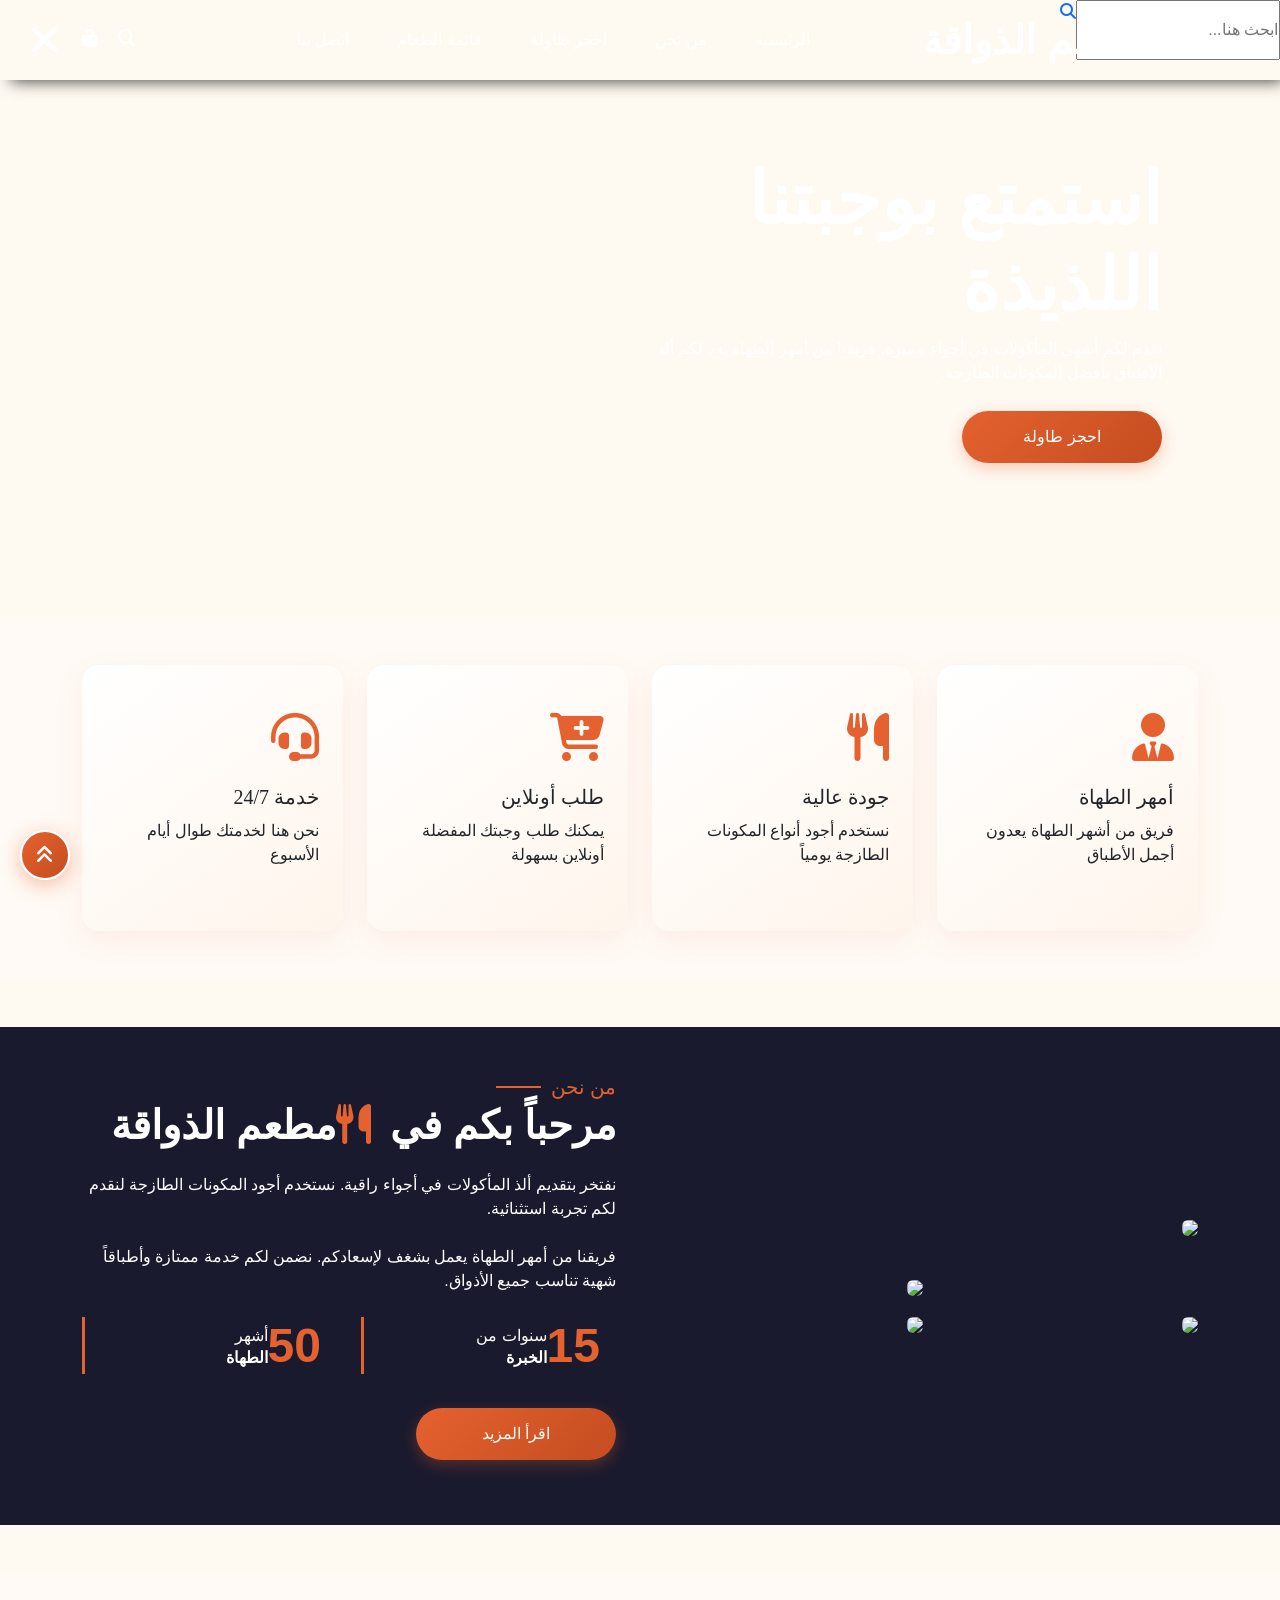
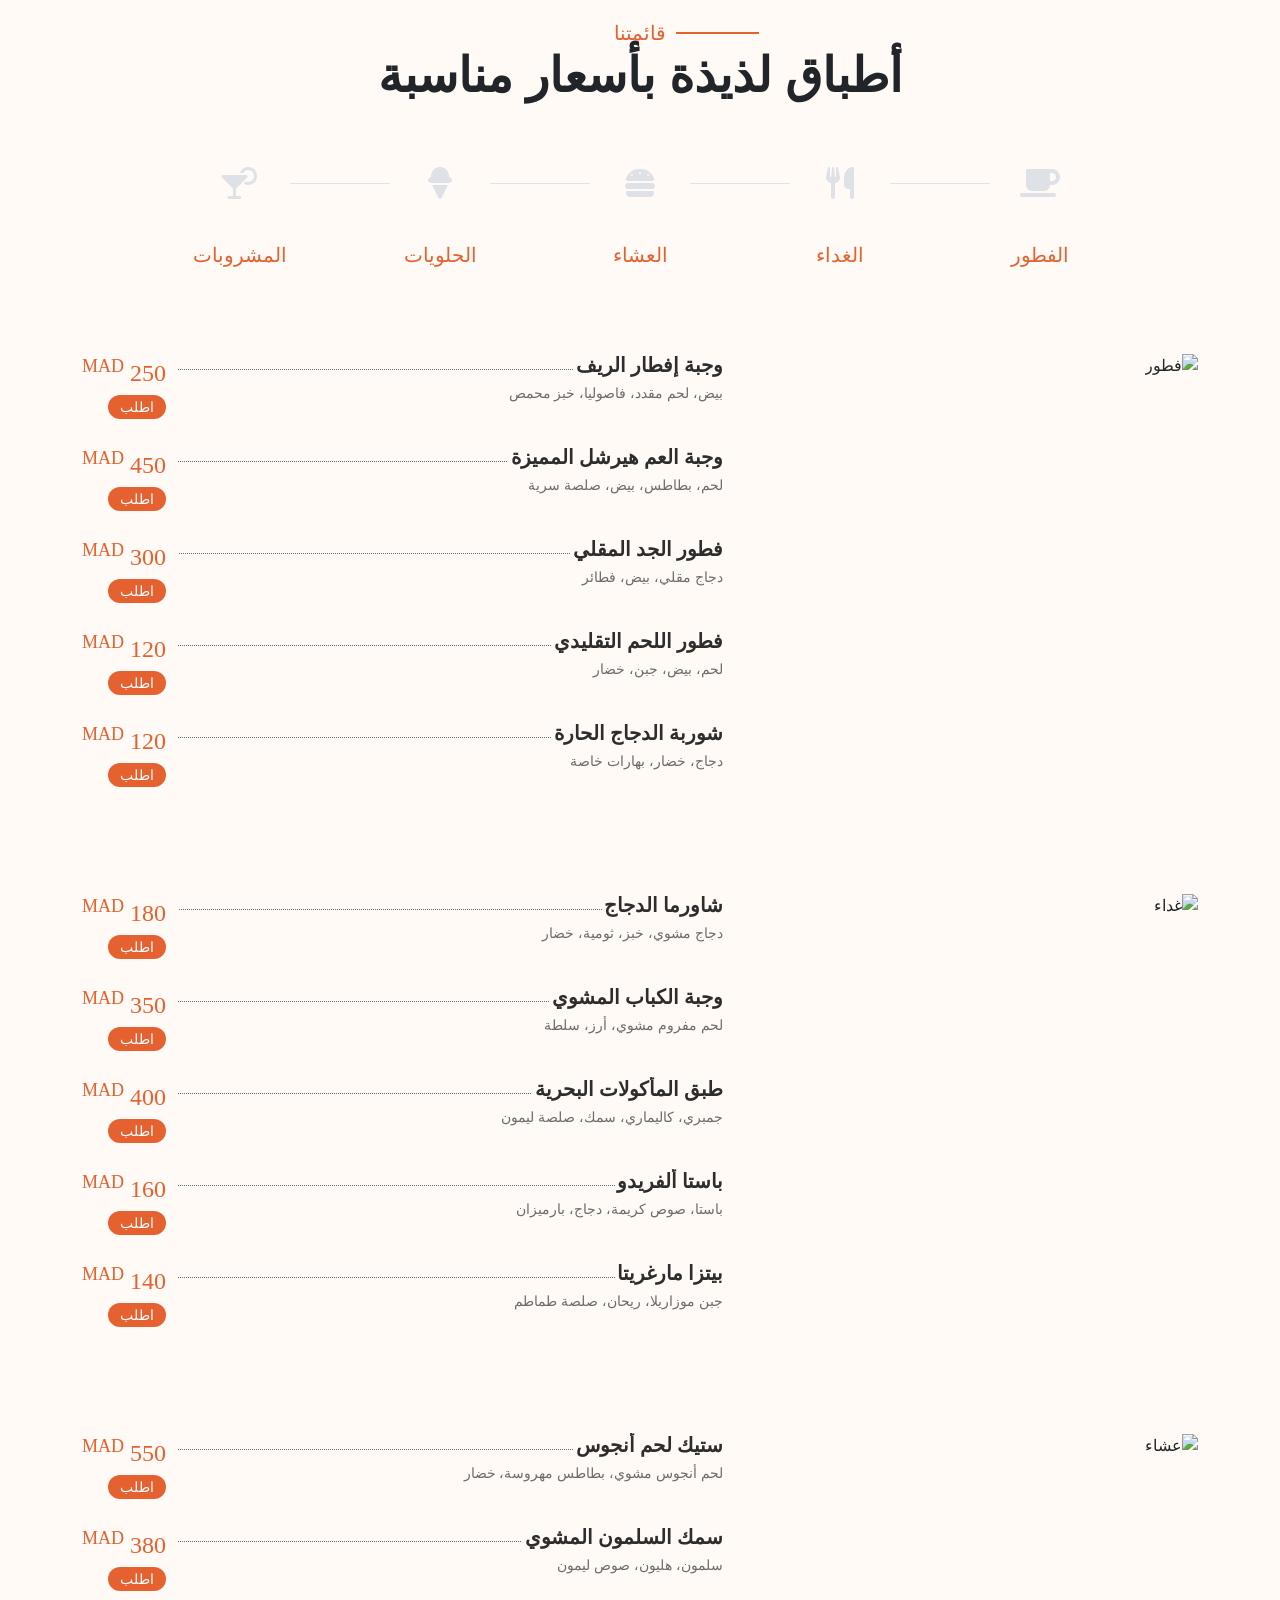
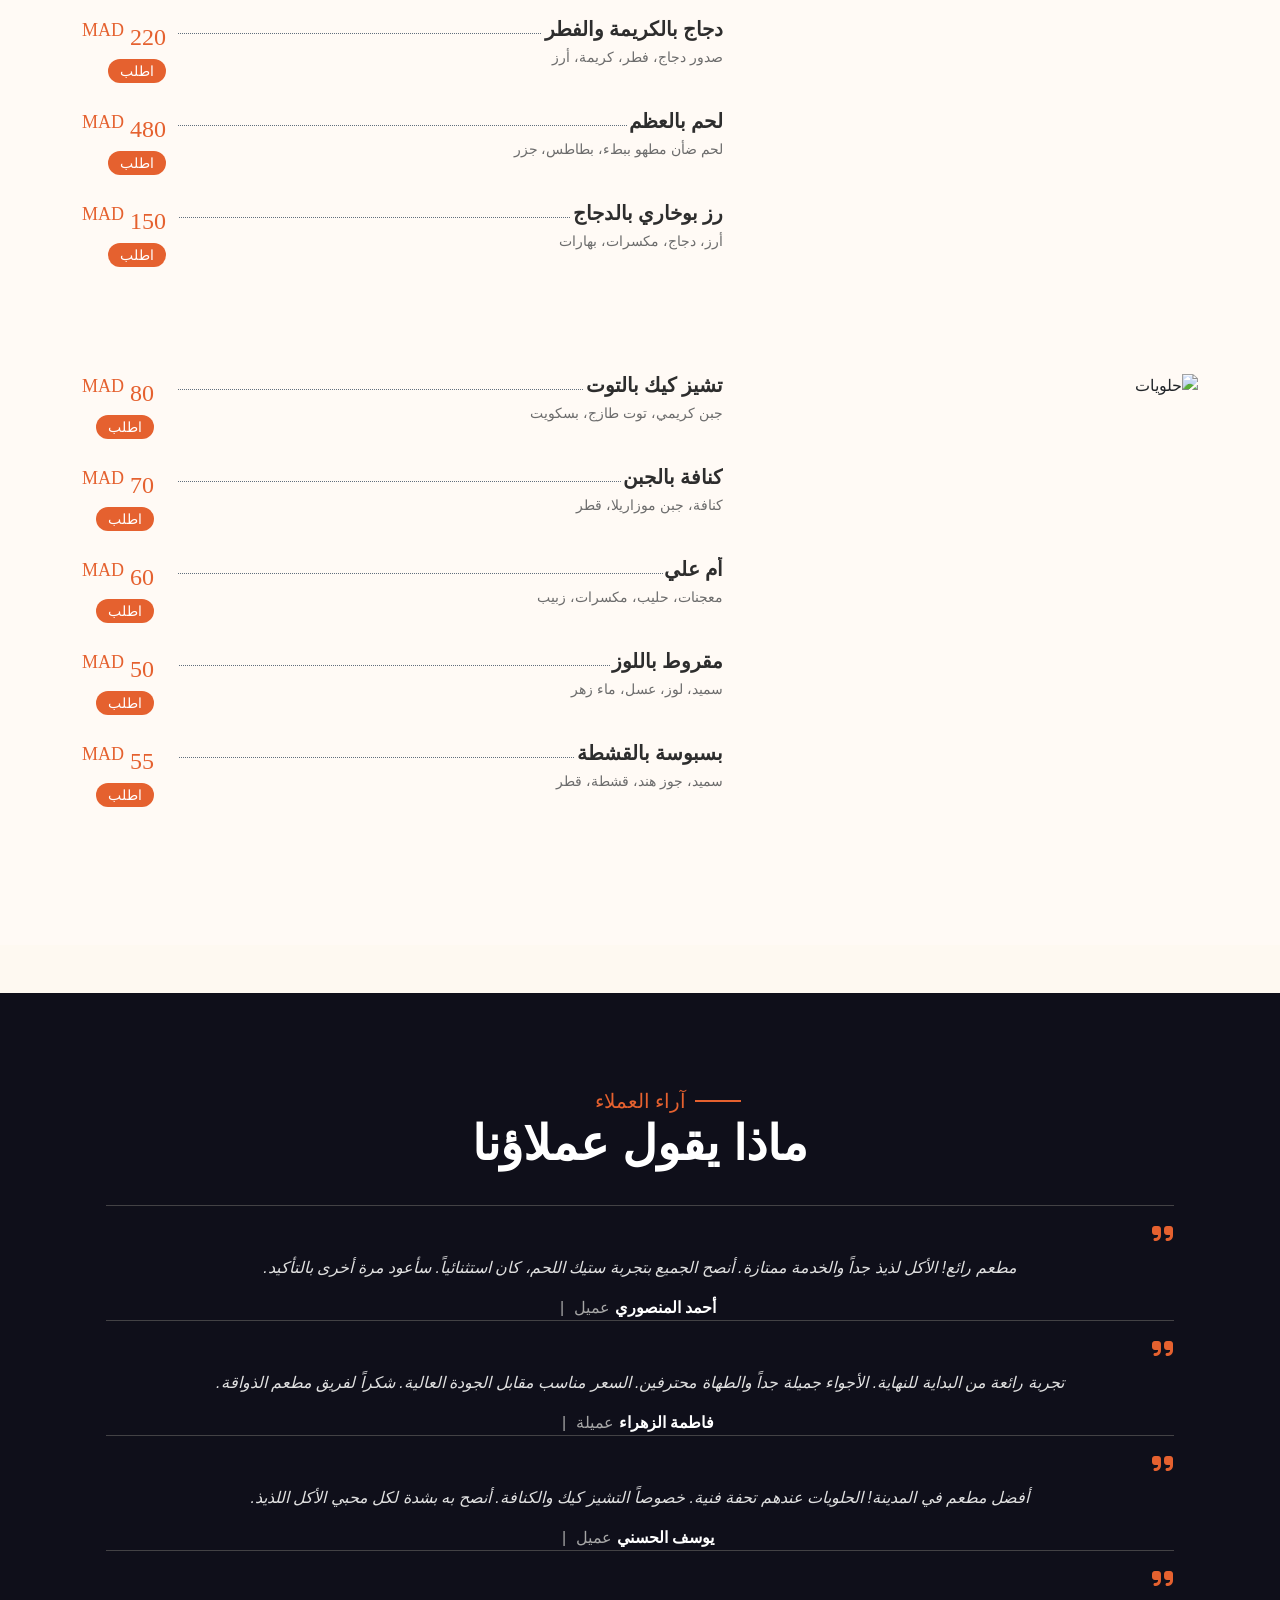
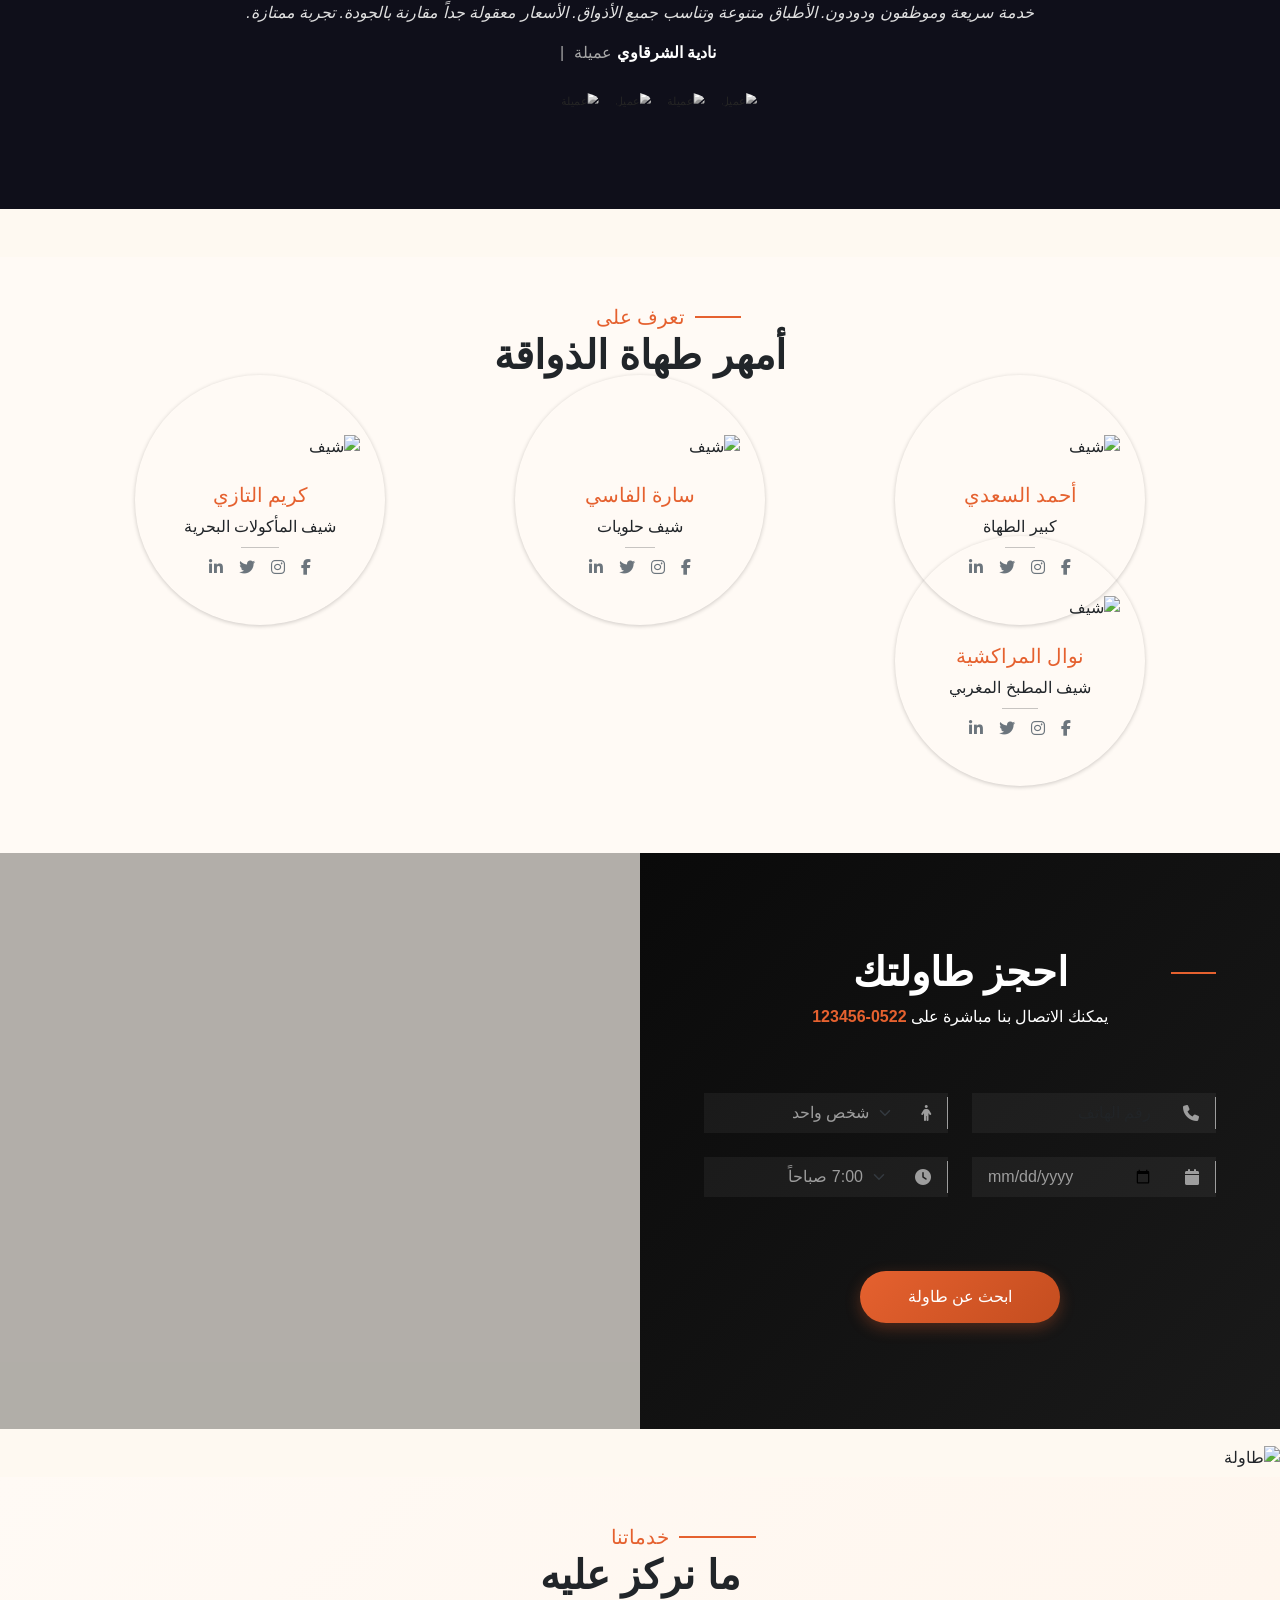
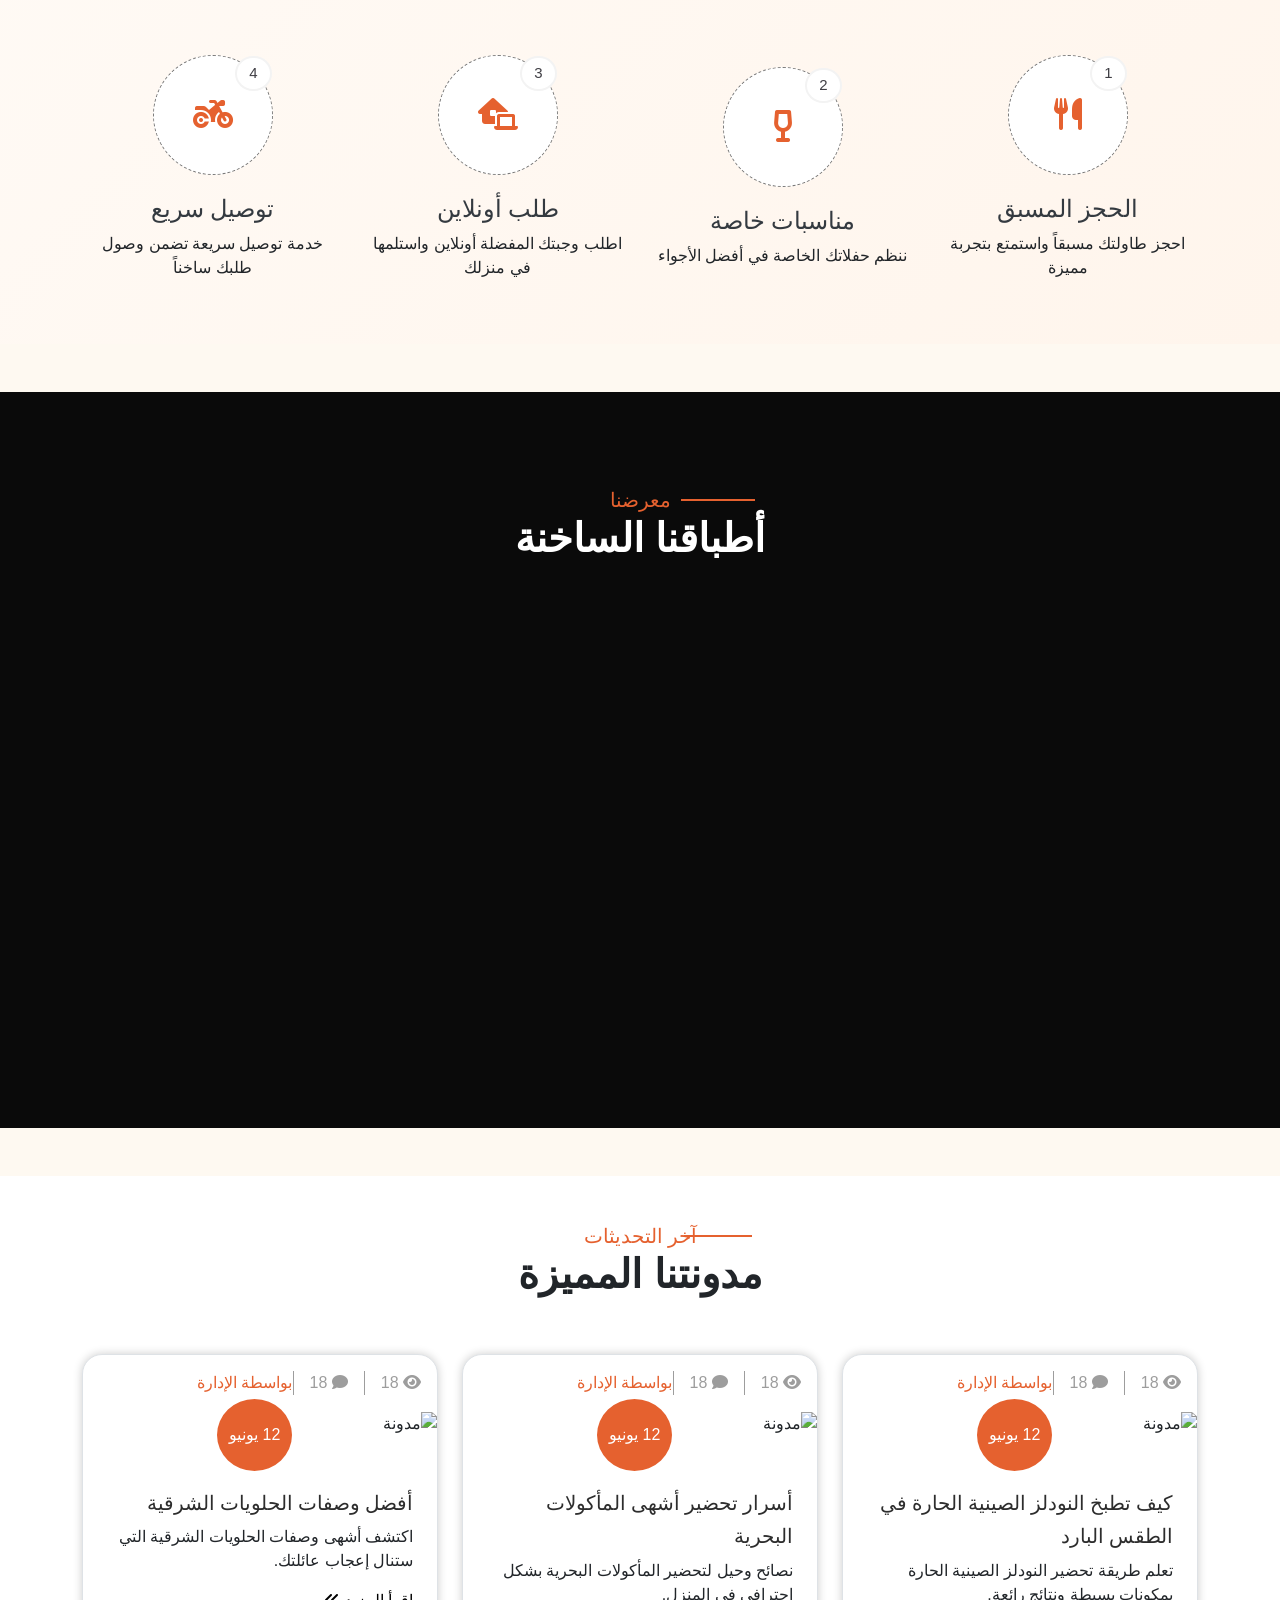
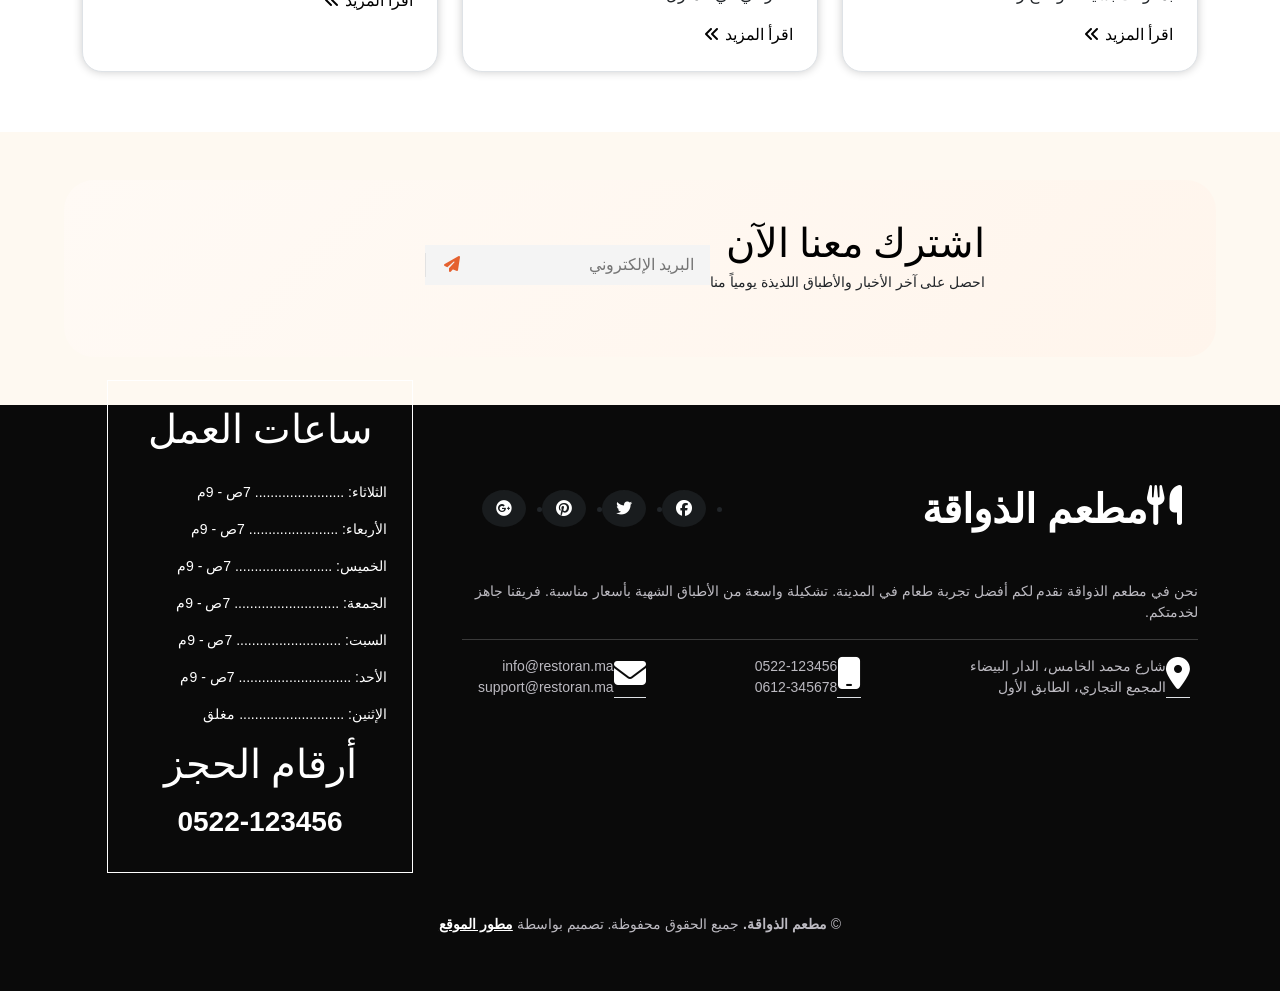
==== commit 9fc9e424: "Update index.html" ====
--- a/index.html
+++ b/index.html
@@ -123,8 +123,7 @@
         </div>
       </div>
     </header>
-
-    <div class="search-bar d-none" id="search-container">
+    
       <div class="close-btn" id="search-close-btn">
         <i class="fa fa-close"></i>
       </div>
--- a/assets/css/style.css
+++ b/assets/css/style.css
@@ -2918,4 +2918,25 @@
 
 .author-name:hover {
   color: var(--primary-color);
-}+}
+
+.loader {
+  transition: opacity 0.5s ease;
+}
+
+.reservation-bg {
+  position: relative;
+  min-height: 400px;
+  height: auto;
+  background: url("https://images.unsplash.com/photo-1517248135467-4c7edcad34c4?w=800&h=1000&fit=crop");
+  background-size: cover;
+  background-position: center;
+}
+
+@media (max-width: 768px) {
+  .about-us,
+  .testimonials,
+  .page-banner {
+    background-attachment: scroll;
+  }
+}
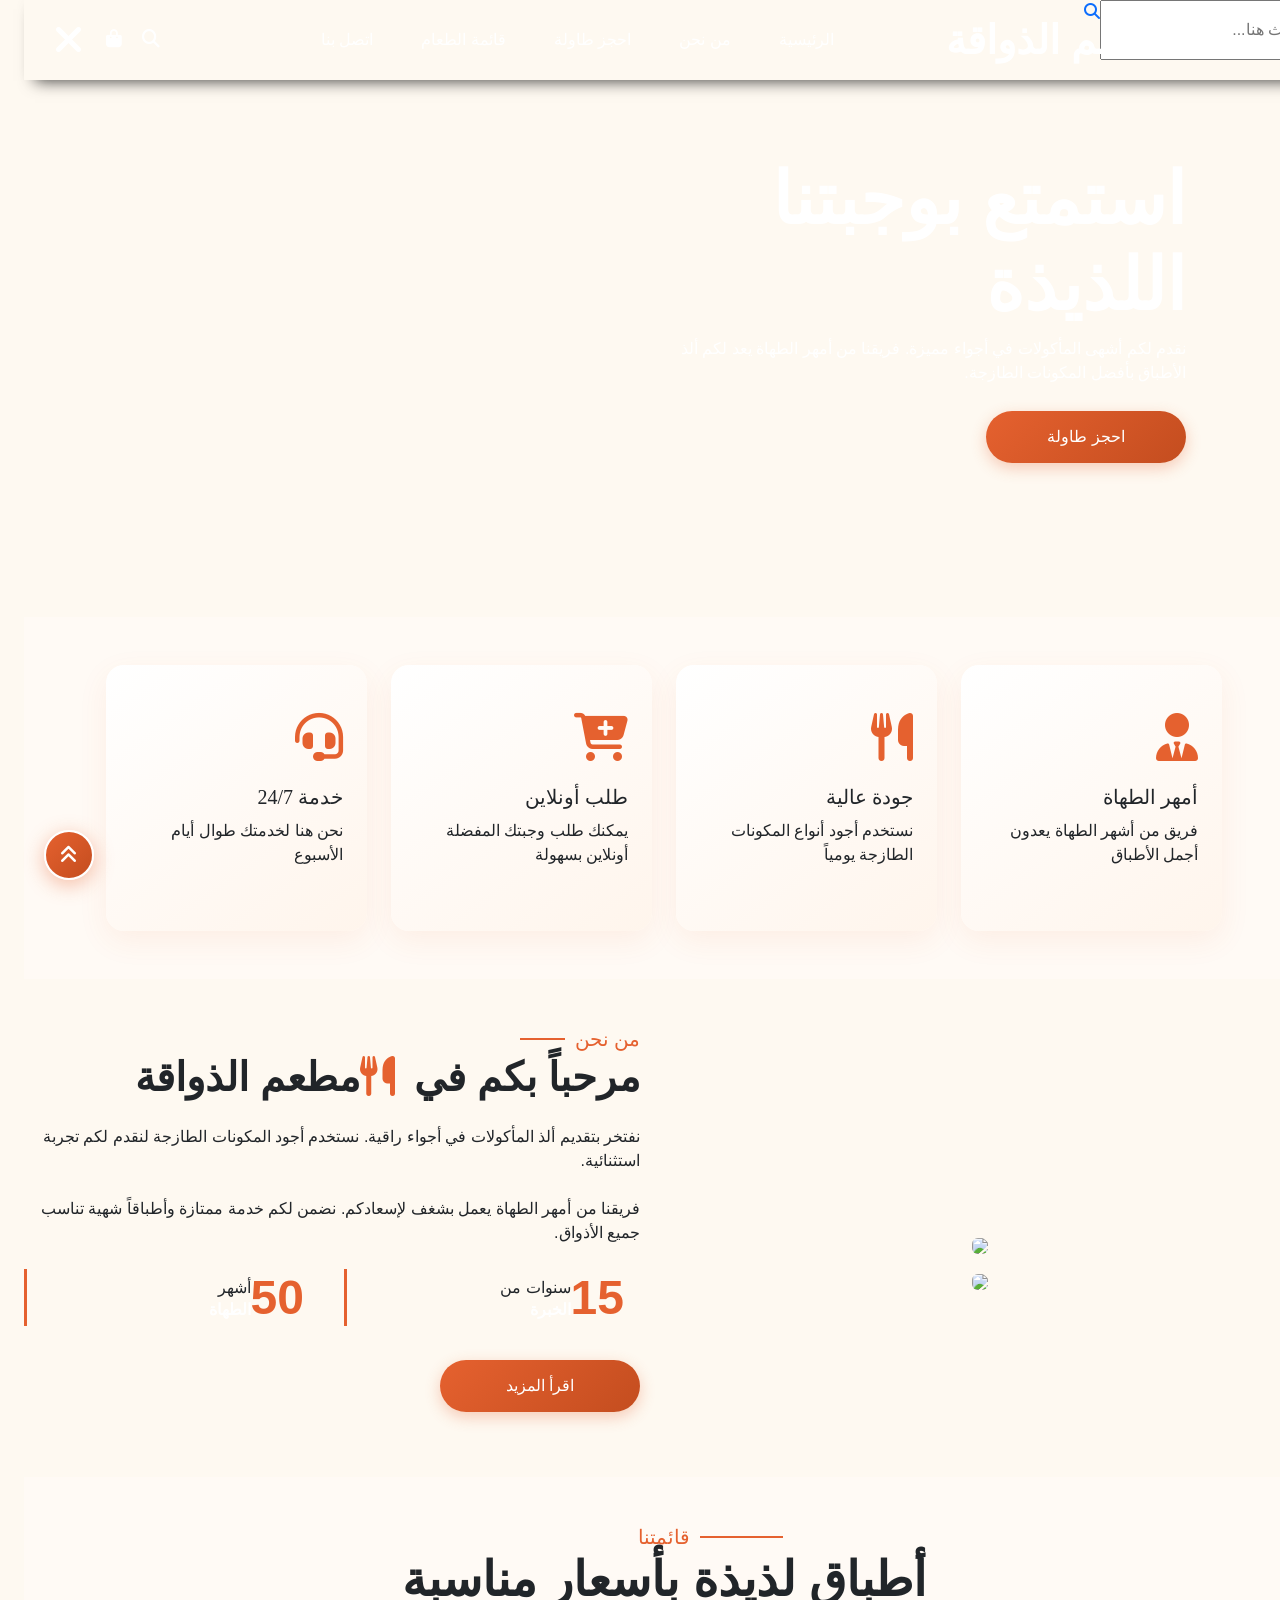
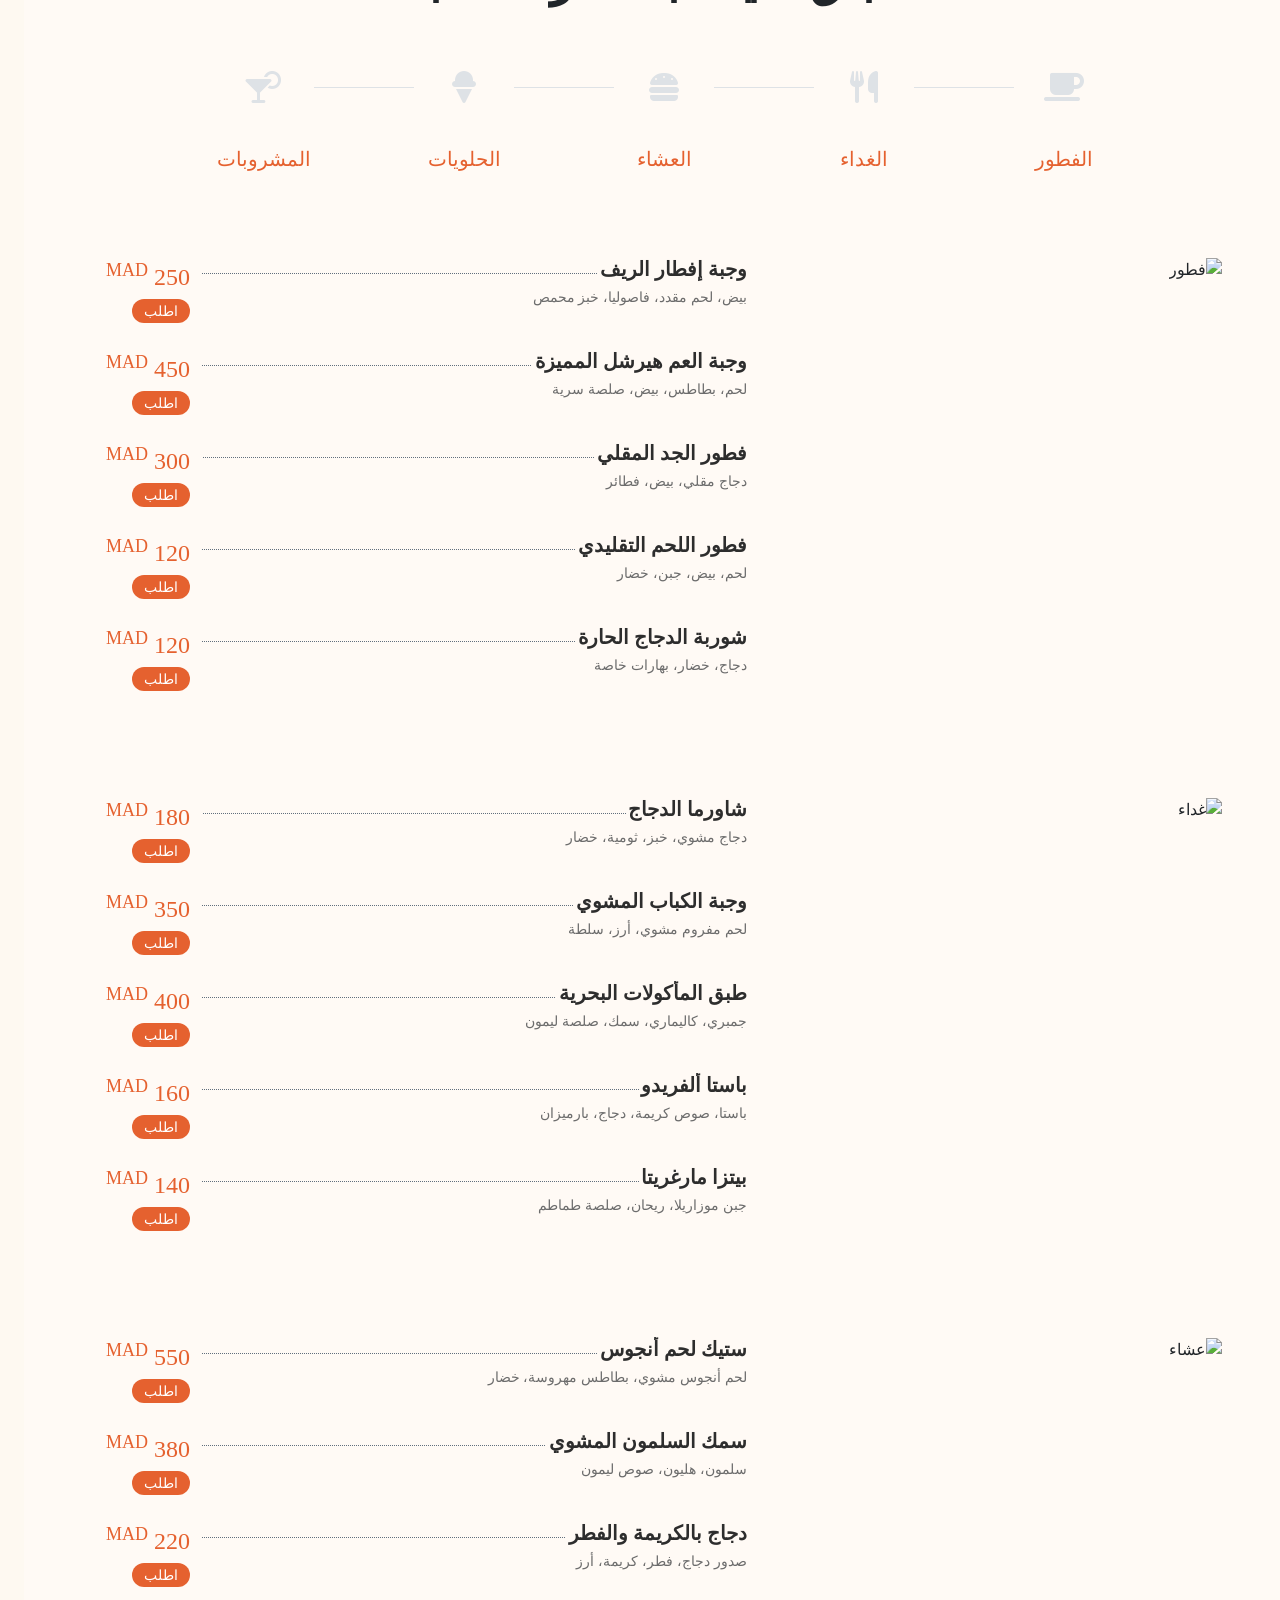
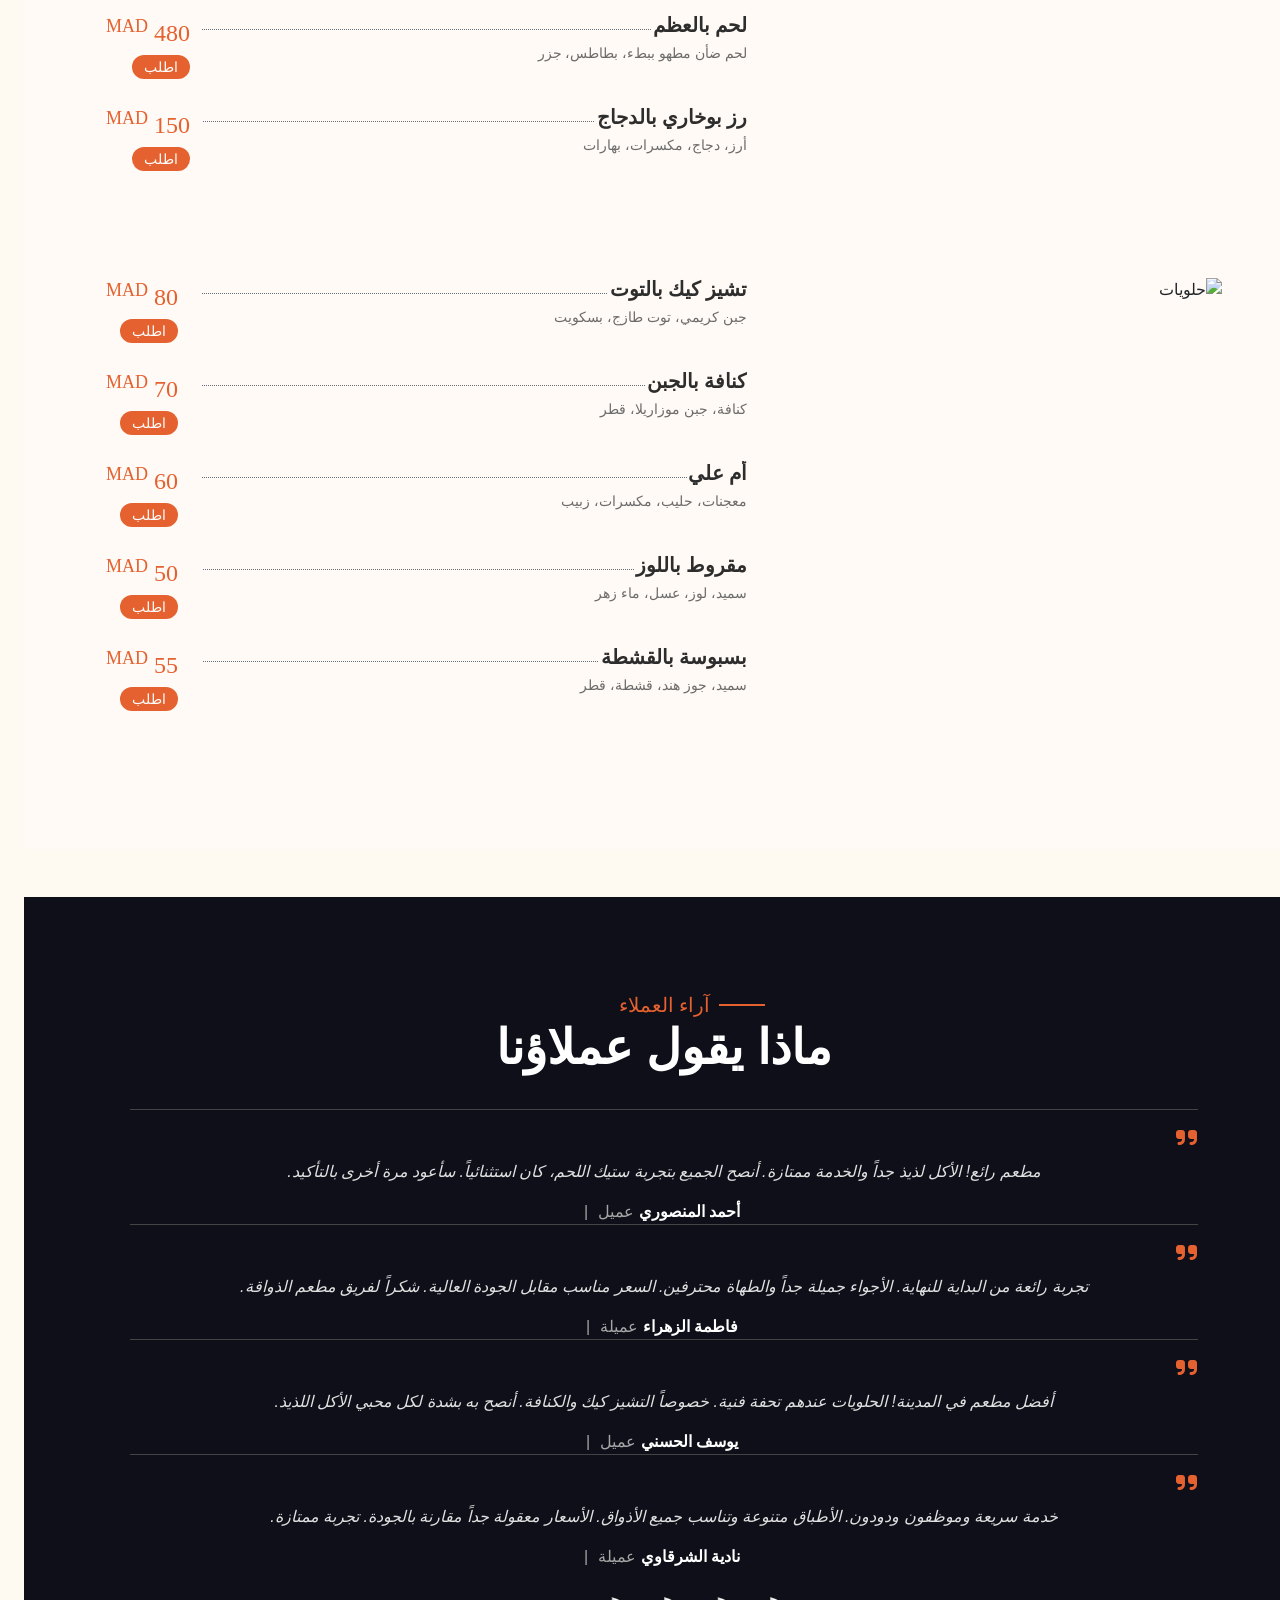
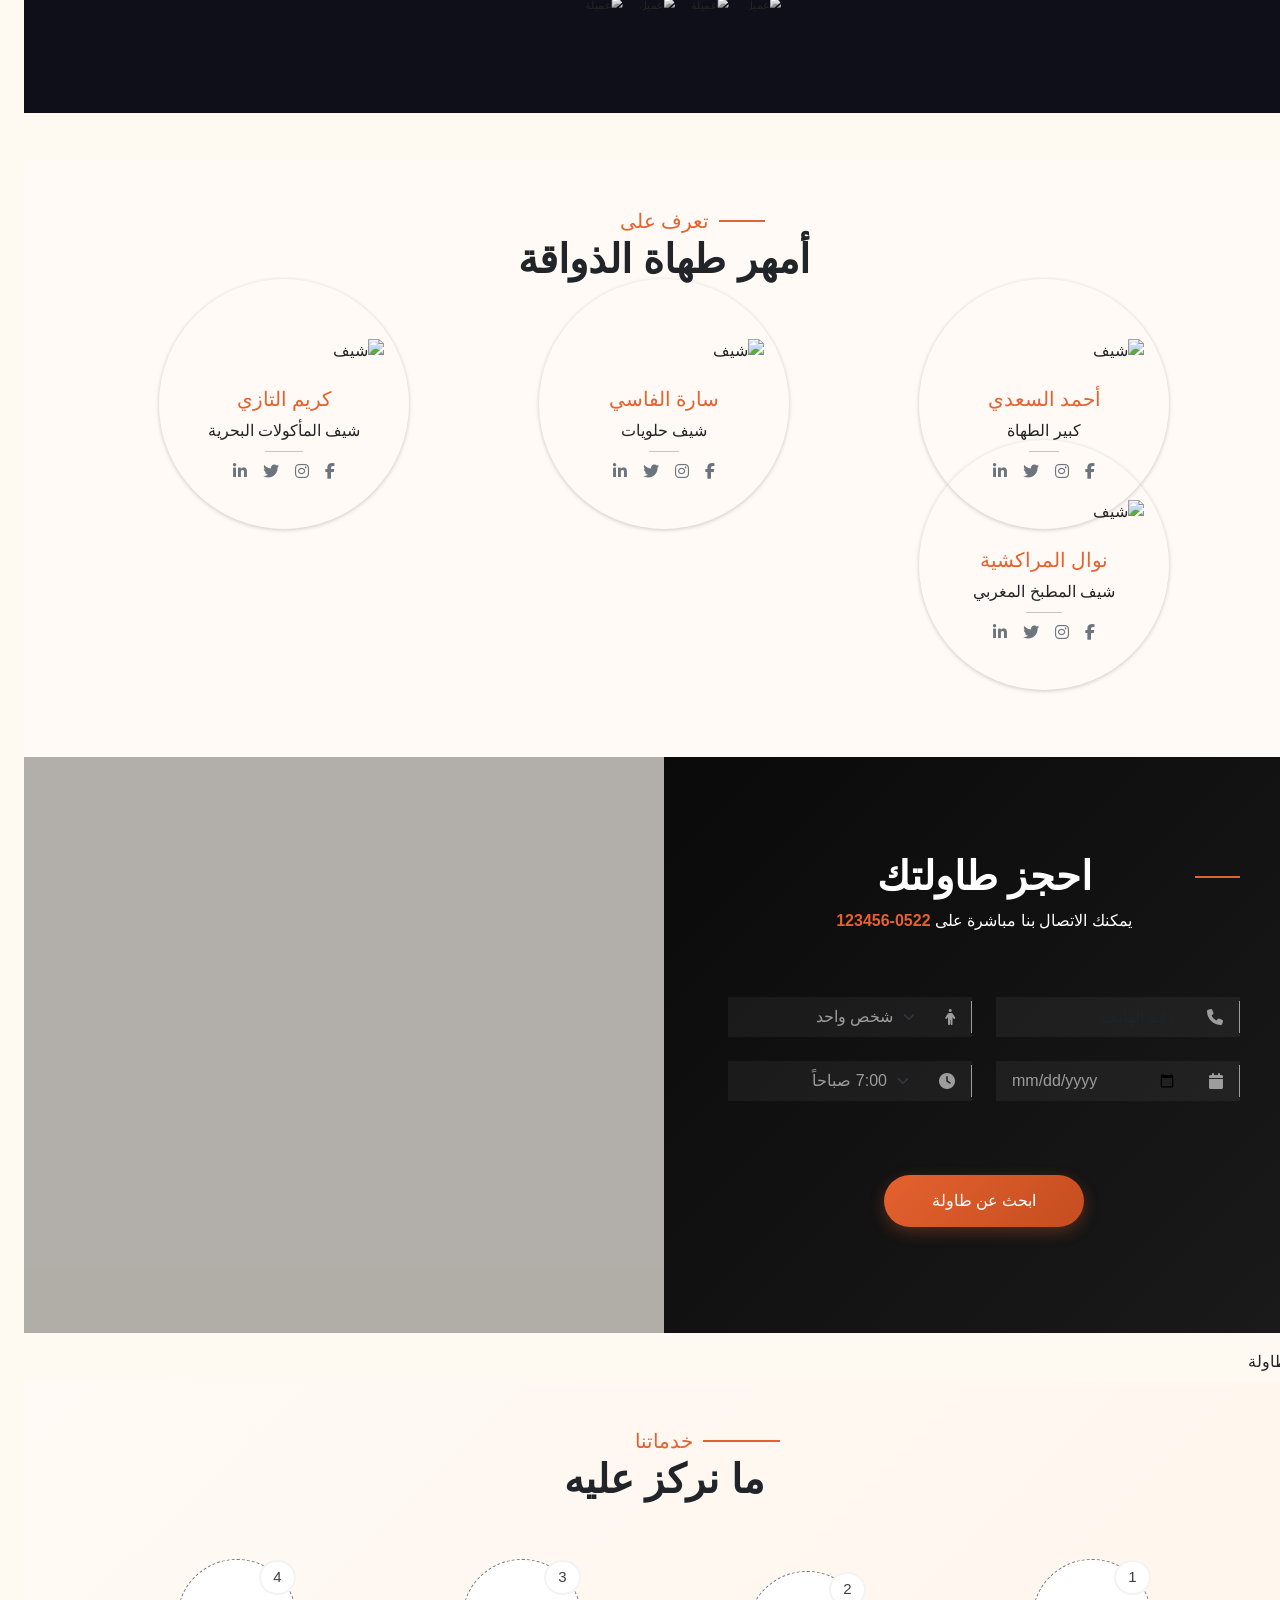
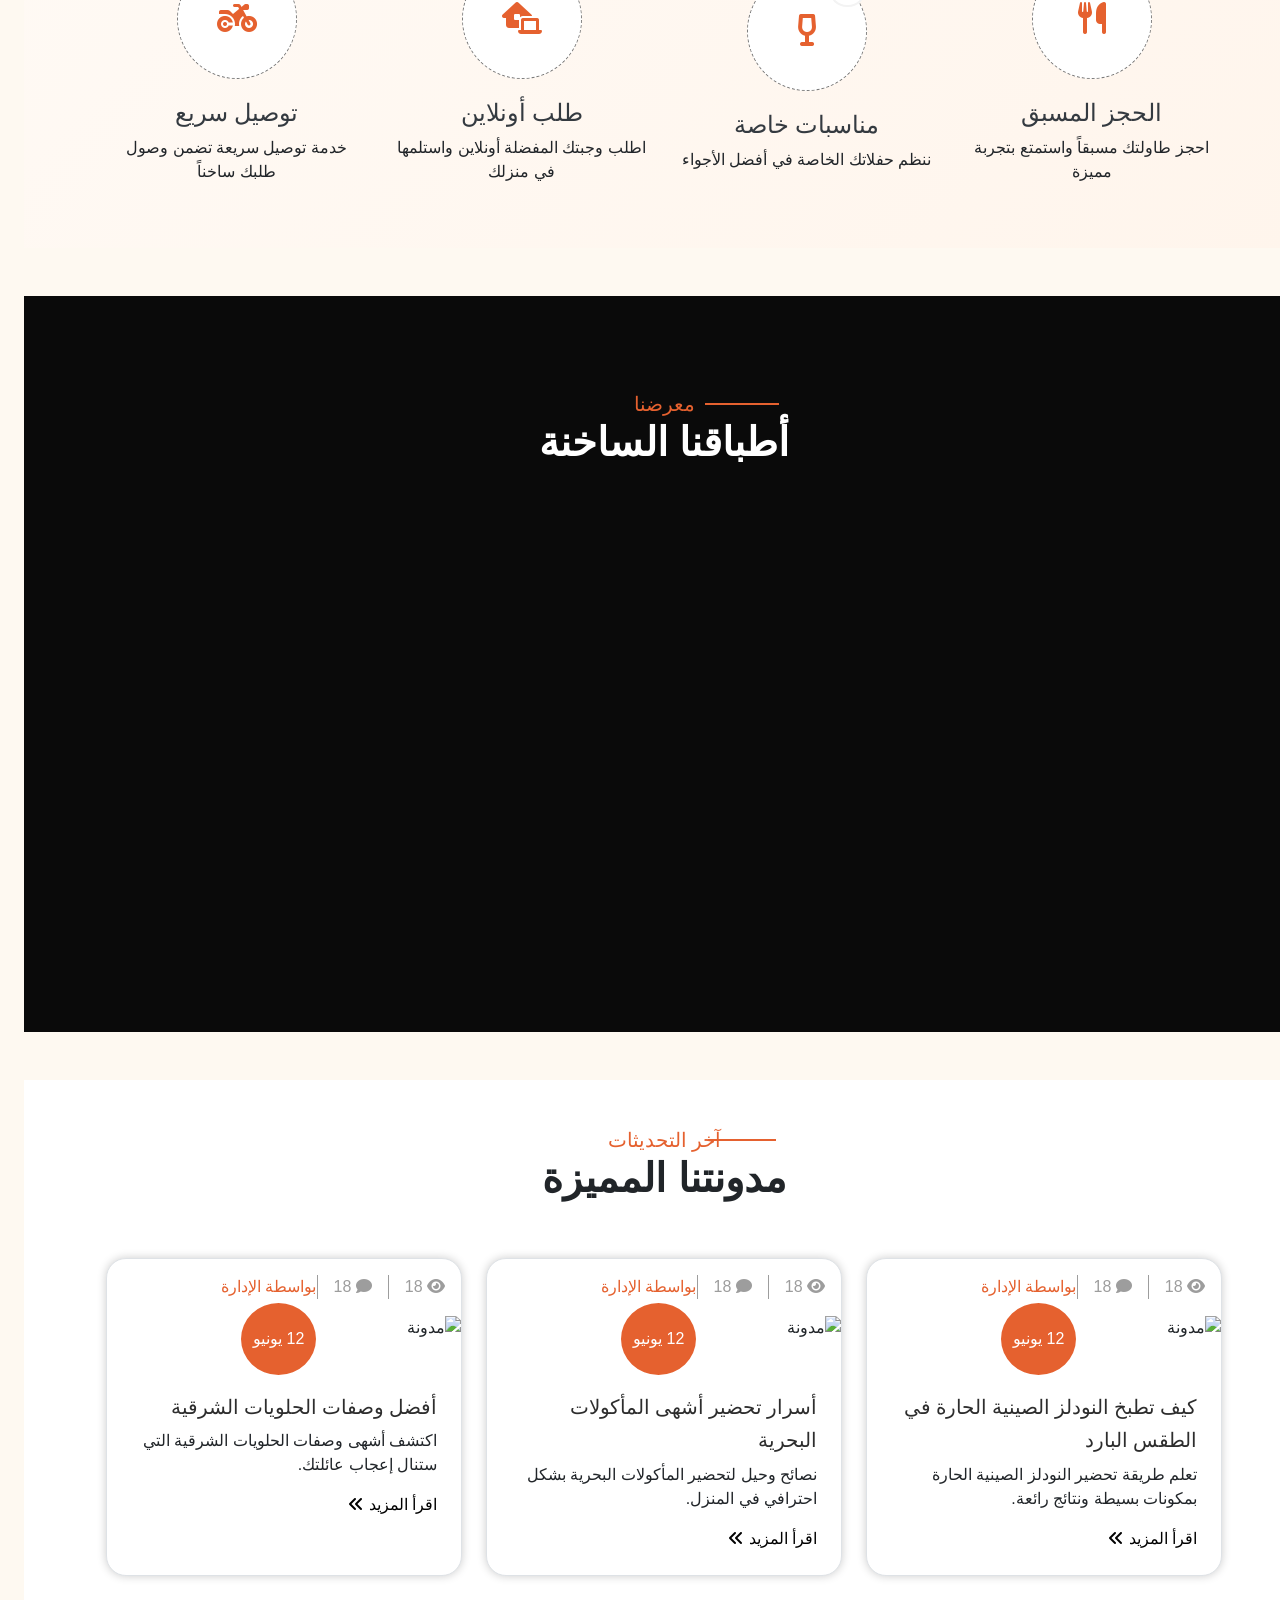
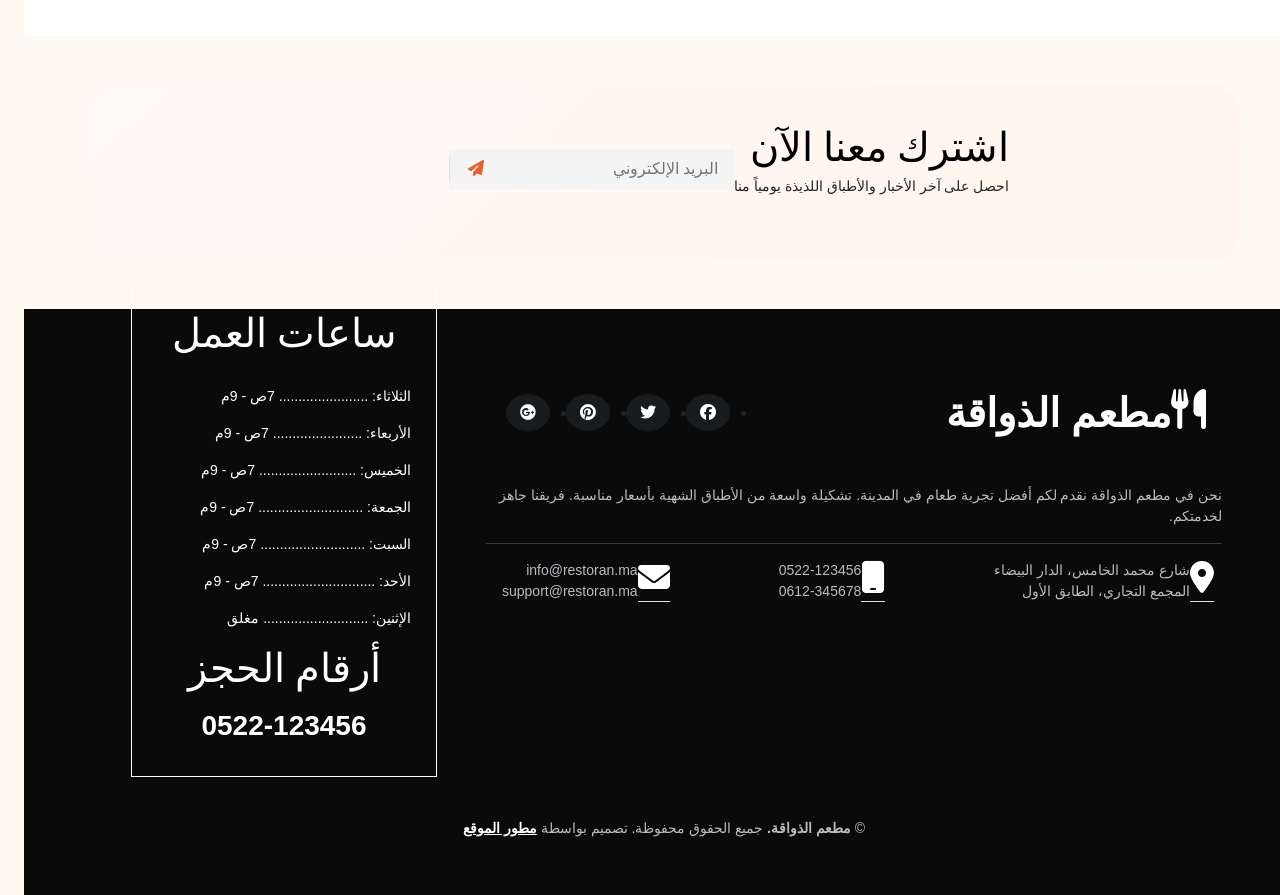
==== commit bb0c883f: "Update index.html" ====
--- a/index.html
+++ b/index.html
@@ -313,8 +313,6 @@
         </div>
       </section>
 
-      <section class="about-us py-5 my-5">
-        <div class="container">
           <div class="row gy-5 g-lg-5 align-items-center">
               <div class="col-lg-6 about-img-box">
                   <div class="row g-3">
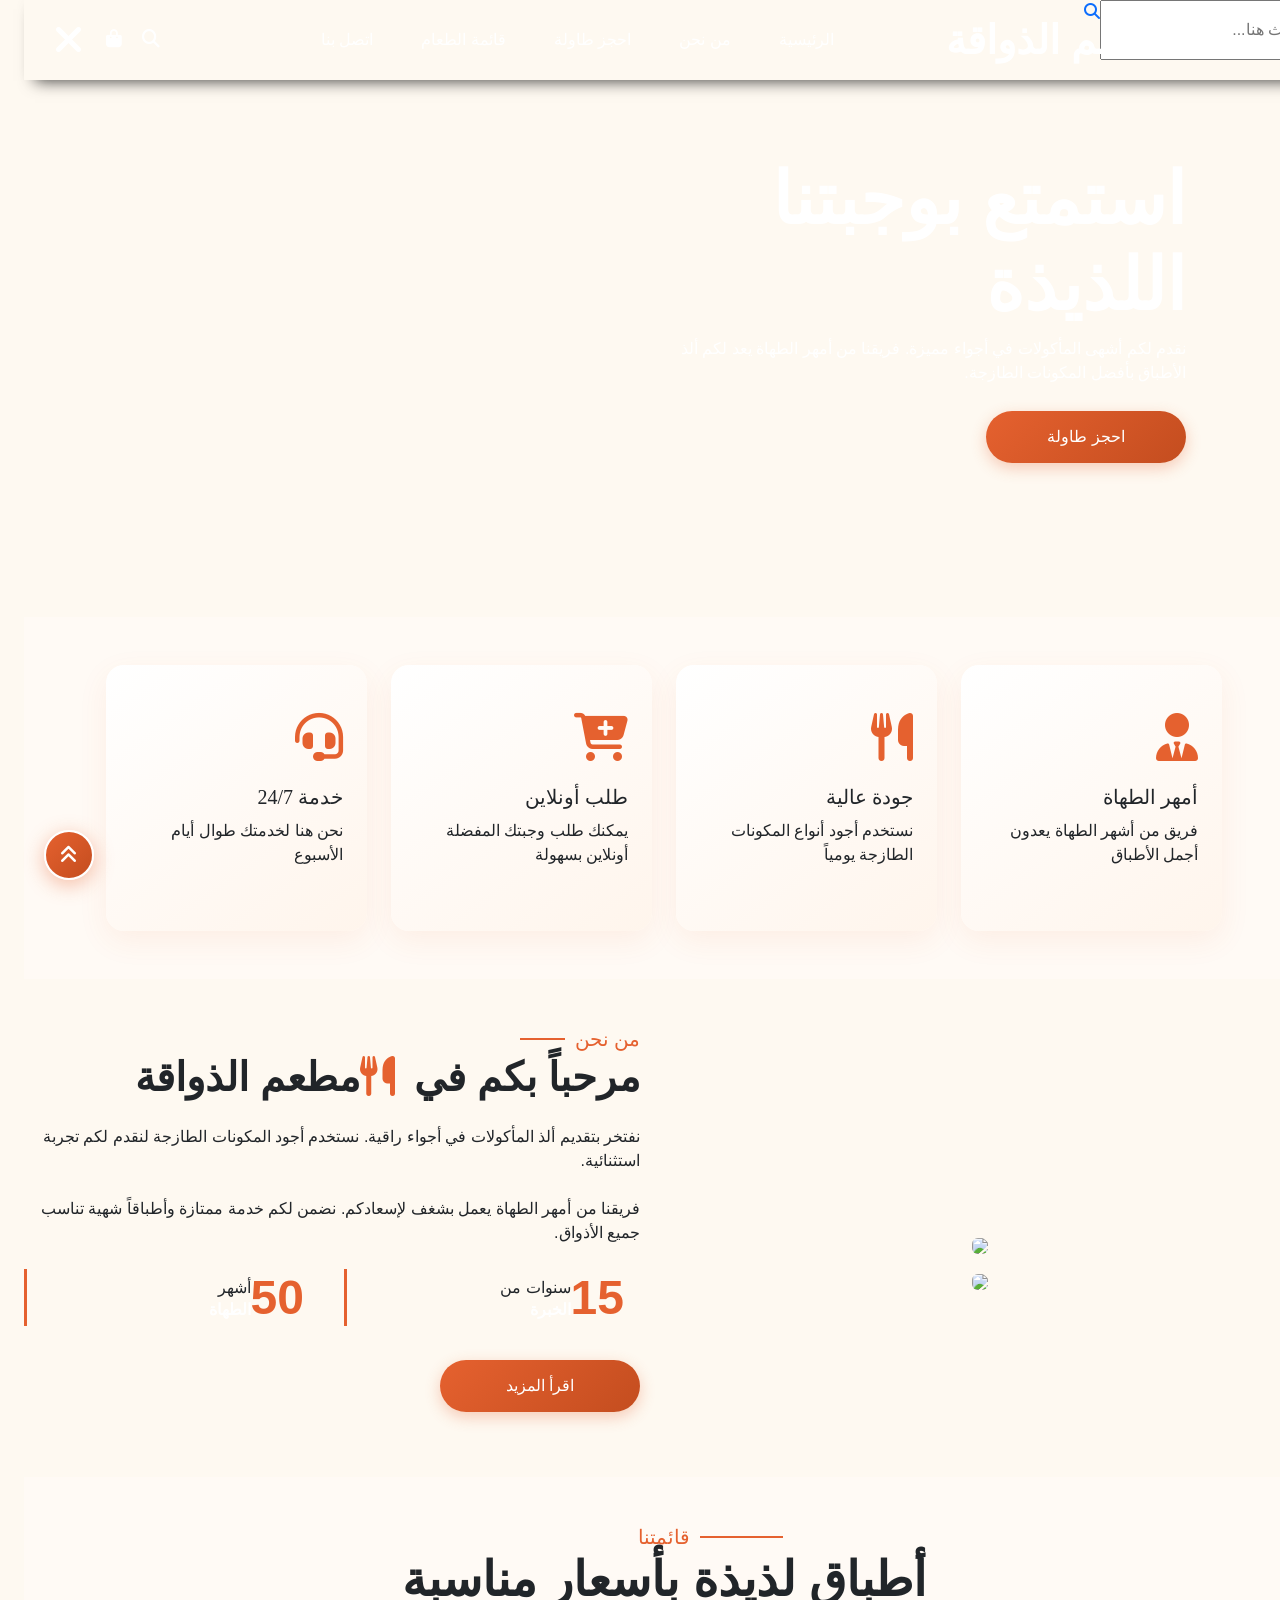
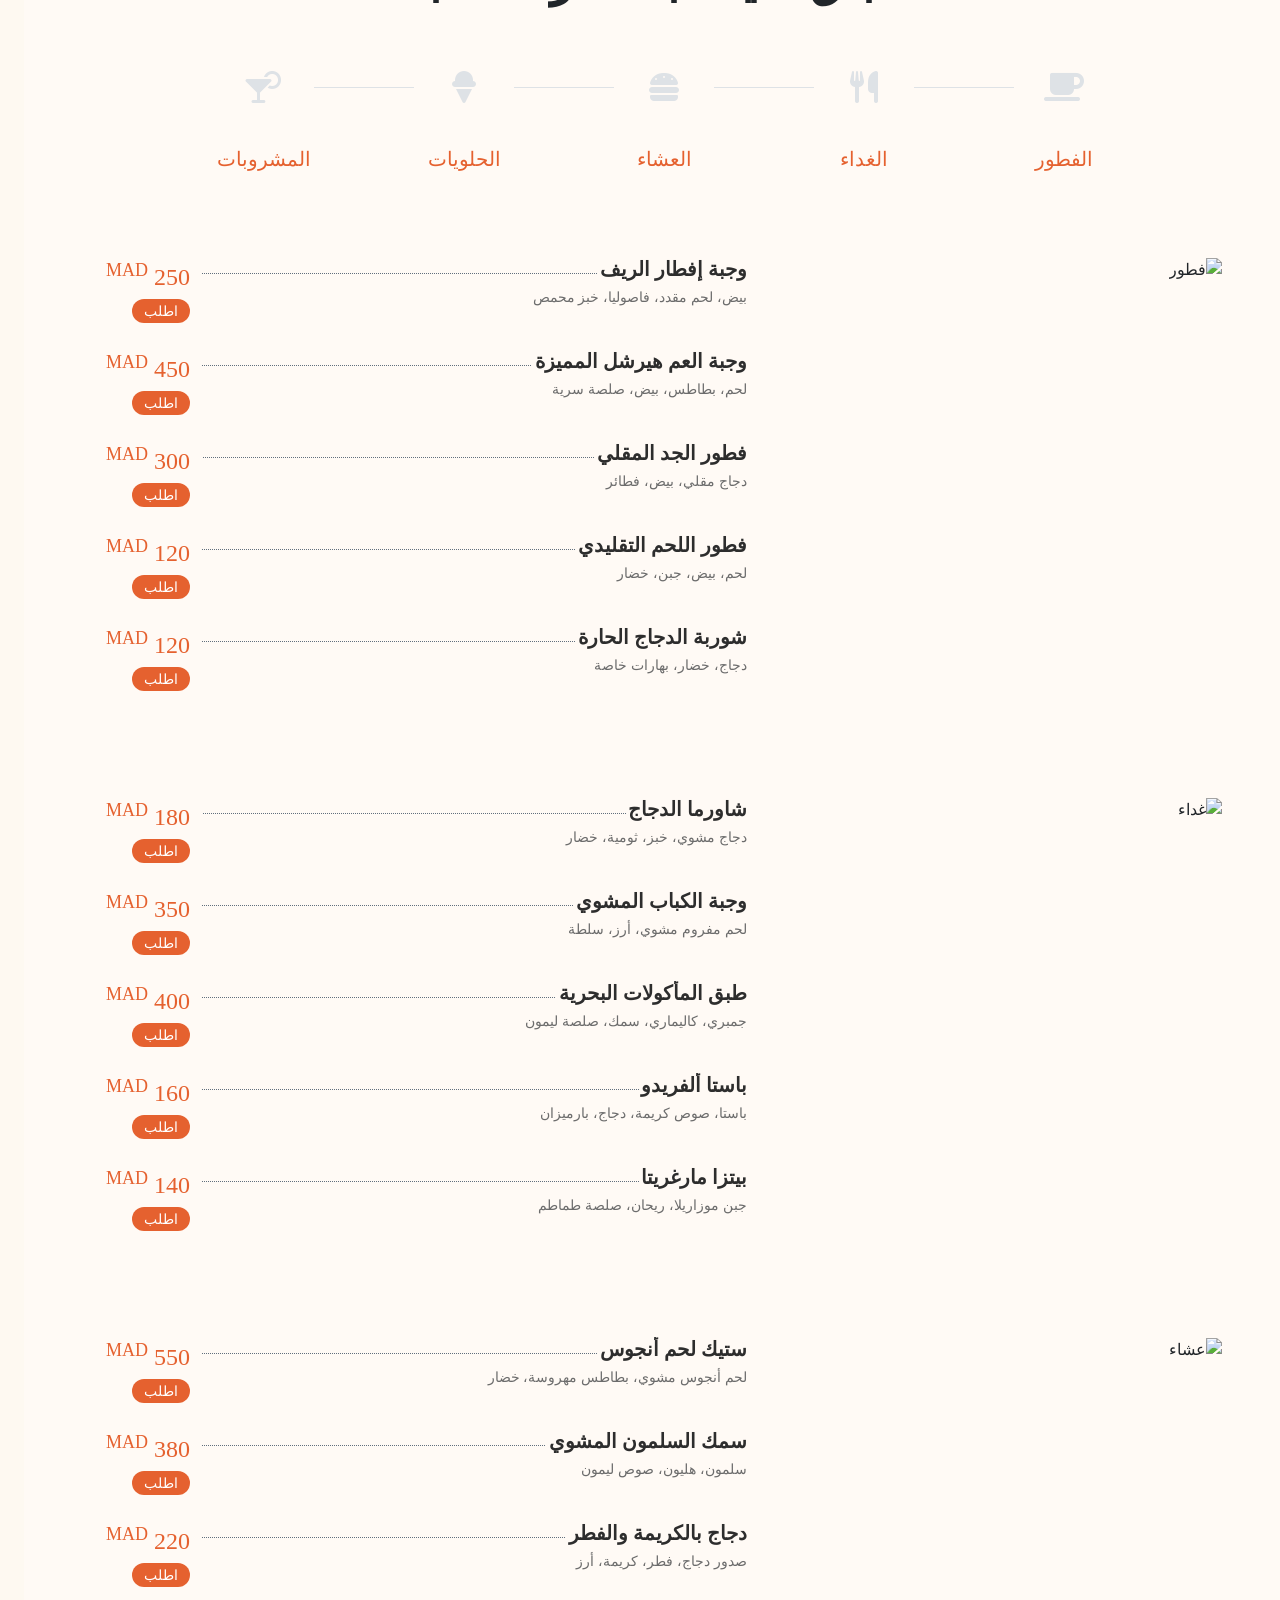
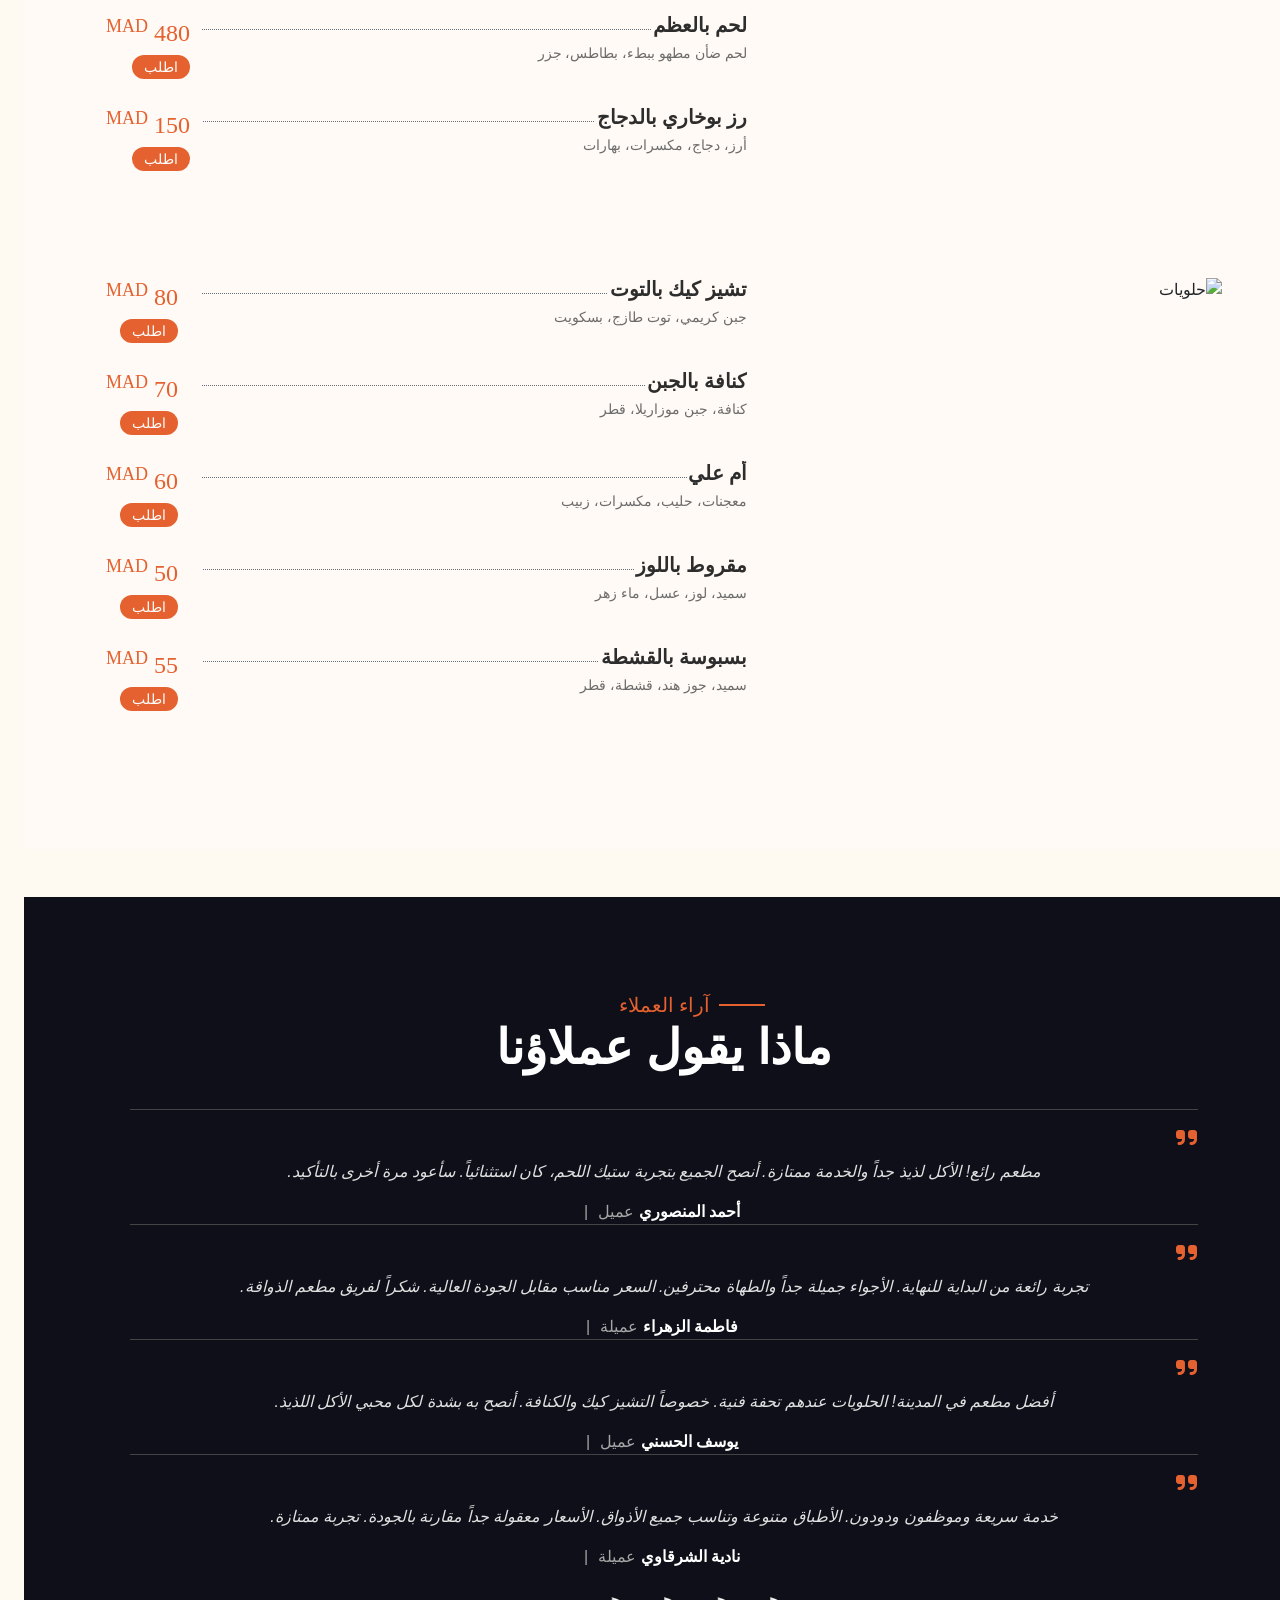
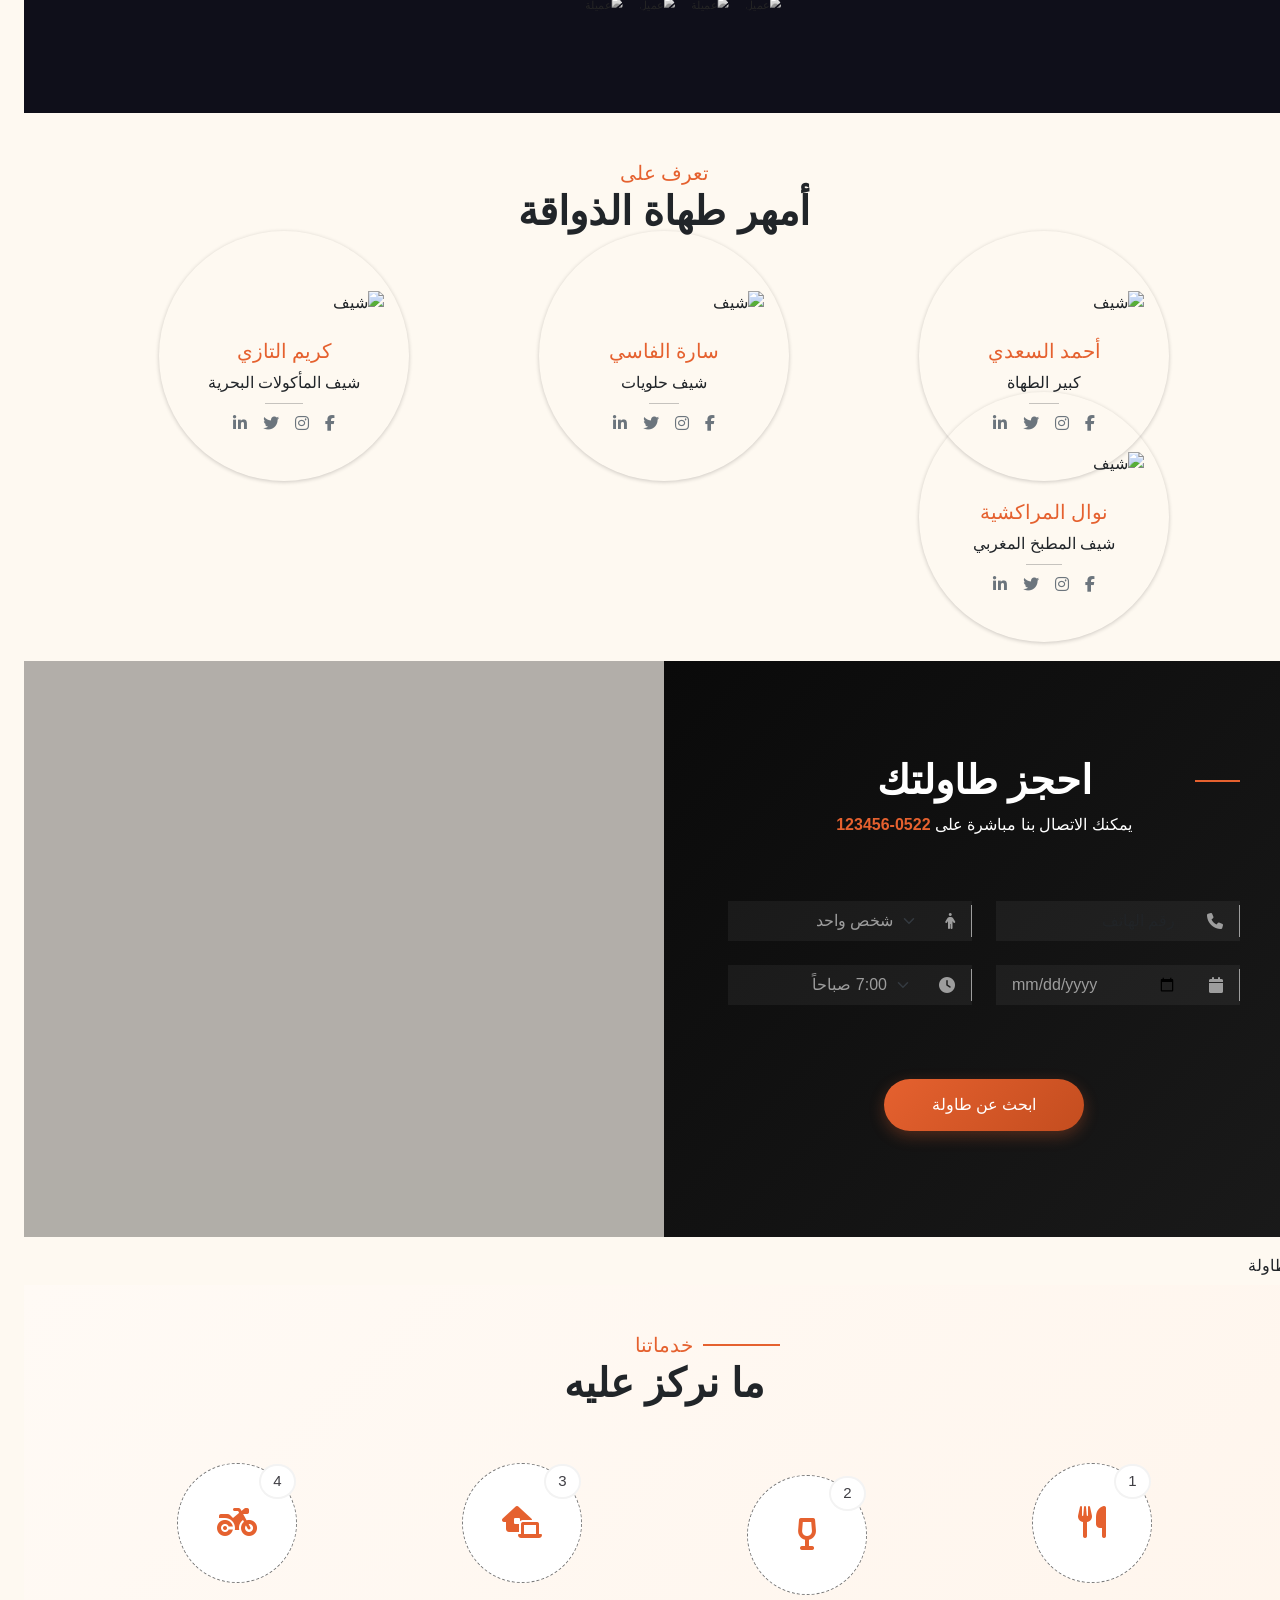
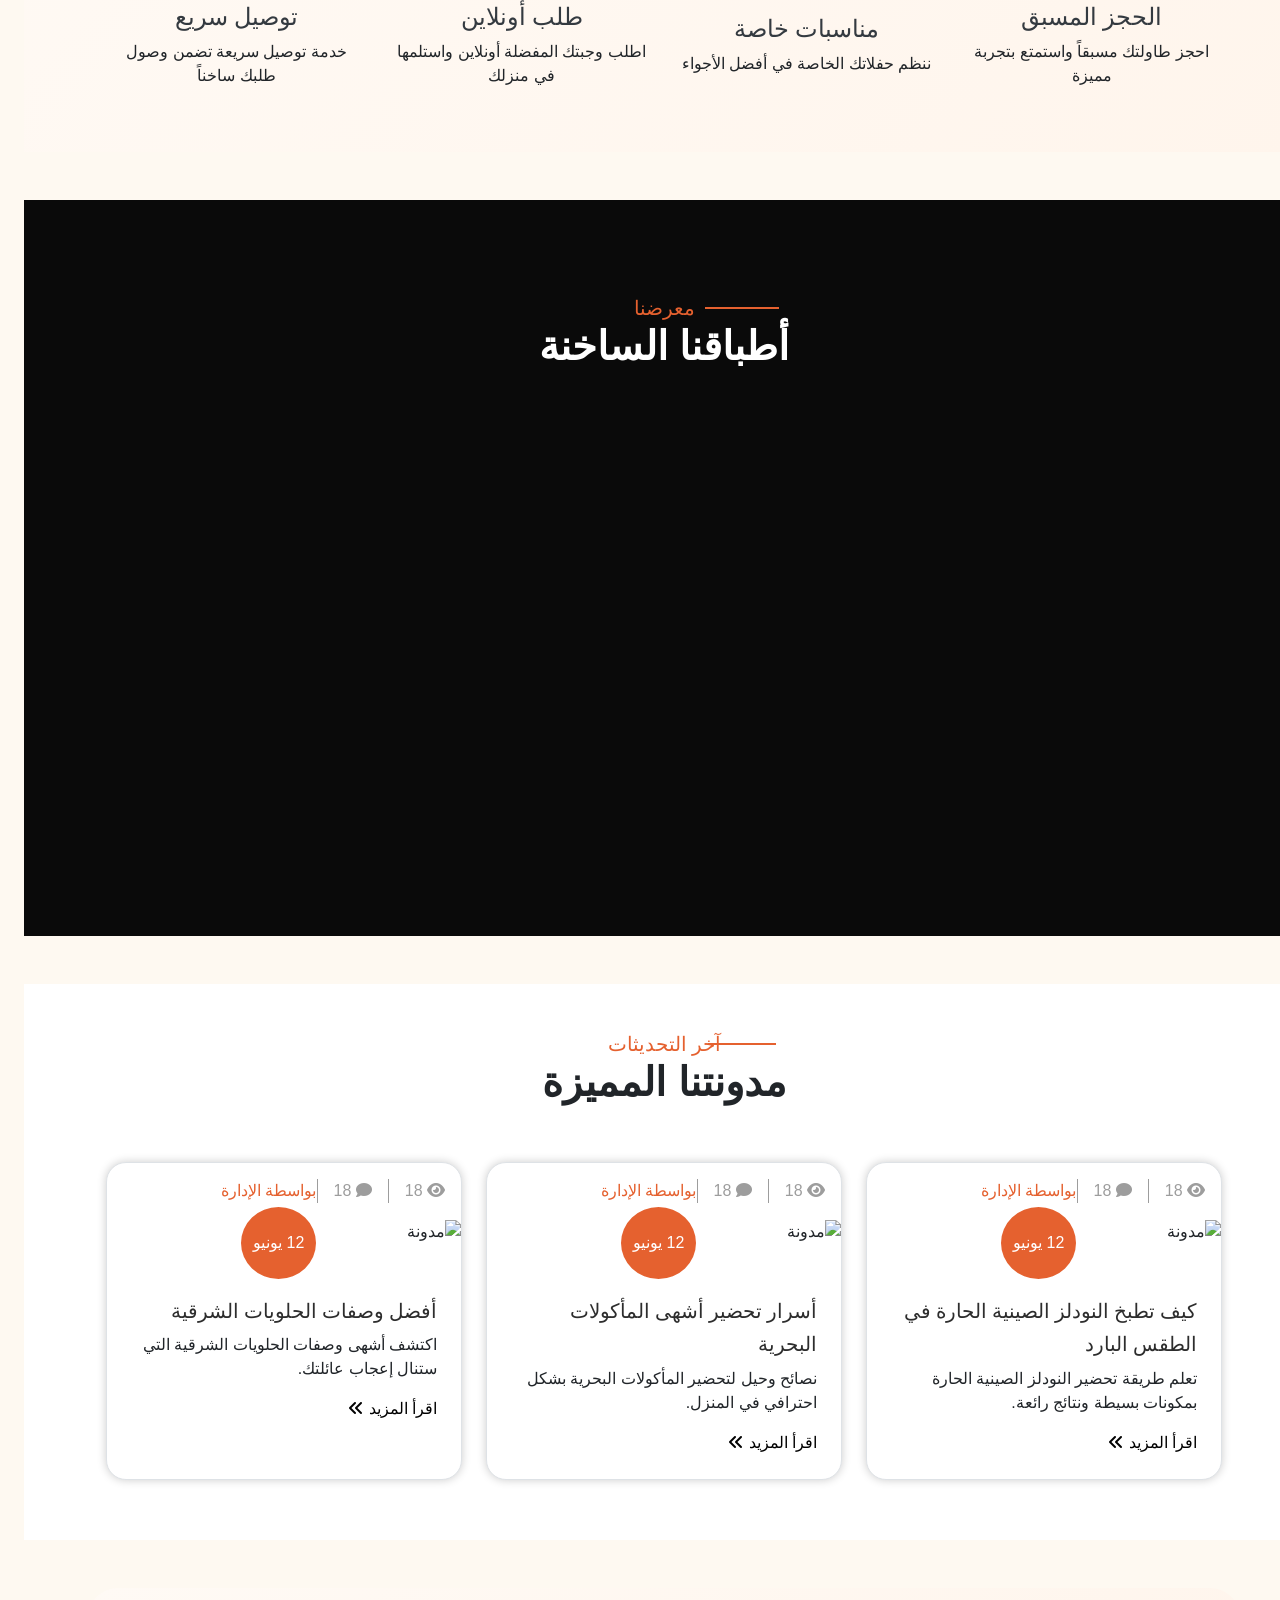
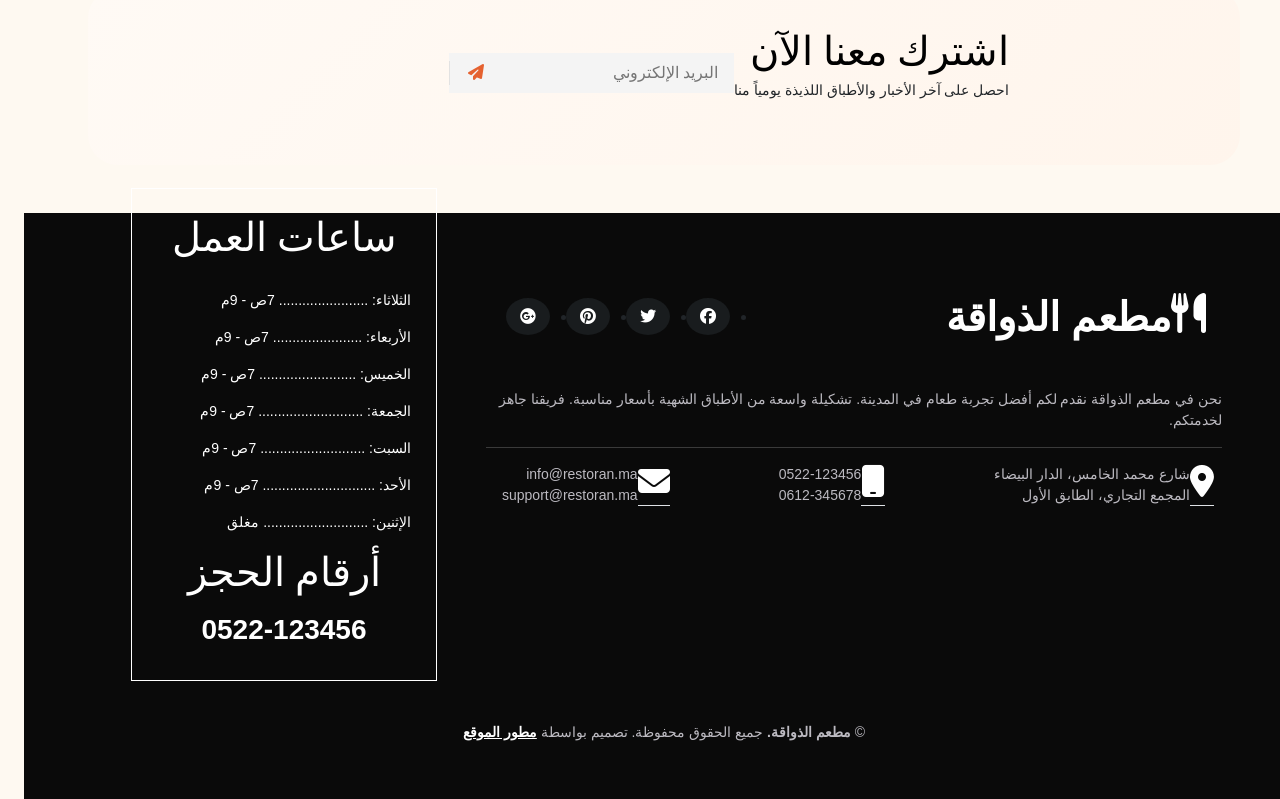
==== commit 25ee1f9e: "Update index.html" ====
--- a/index.html
+++ b/index.html
@@ -814,7 +814,6 @@
         </div>
       </section>
 
-      <section class="our-chefs py-5">
         <div class="container">
           <div class="row" data-aos="fade-right">
             <div class="section-title text-center">
